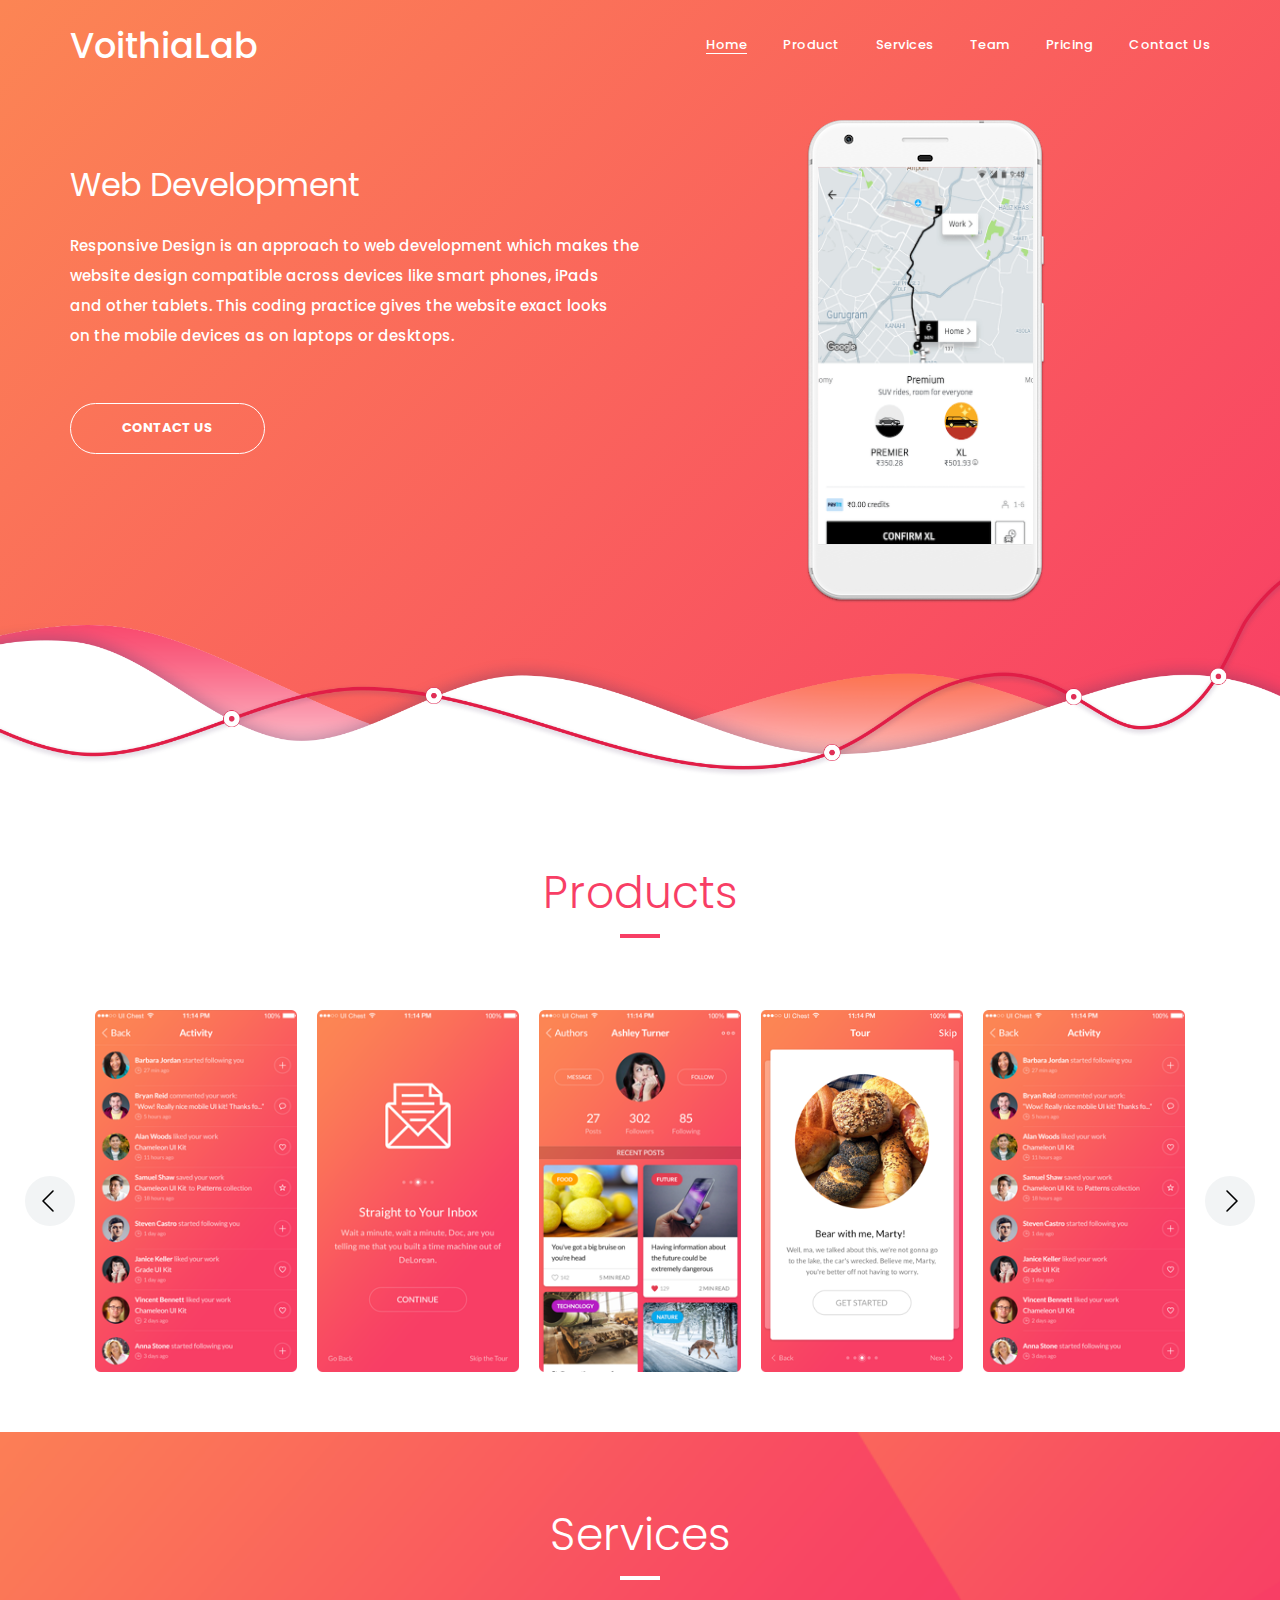
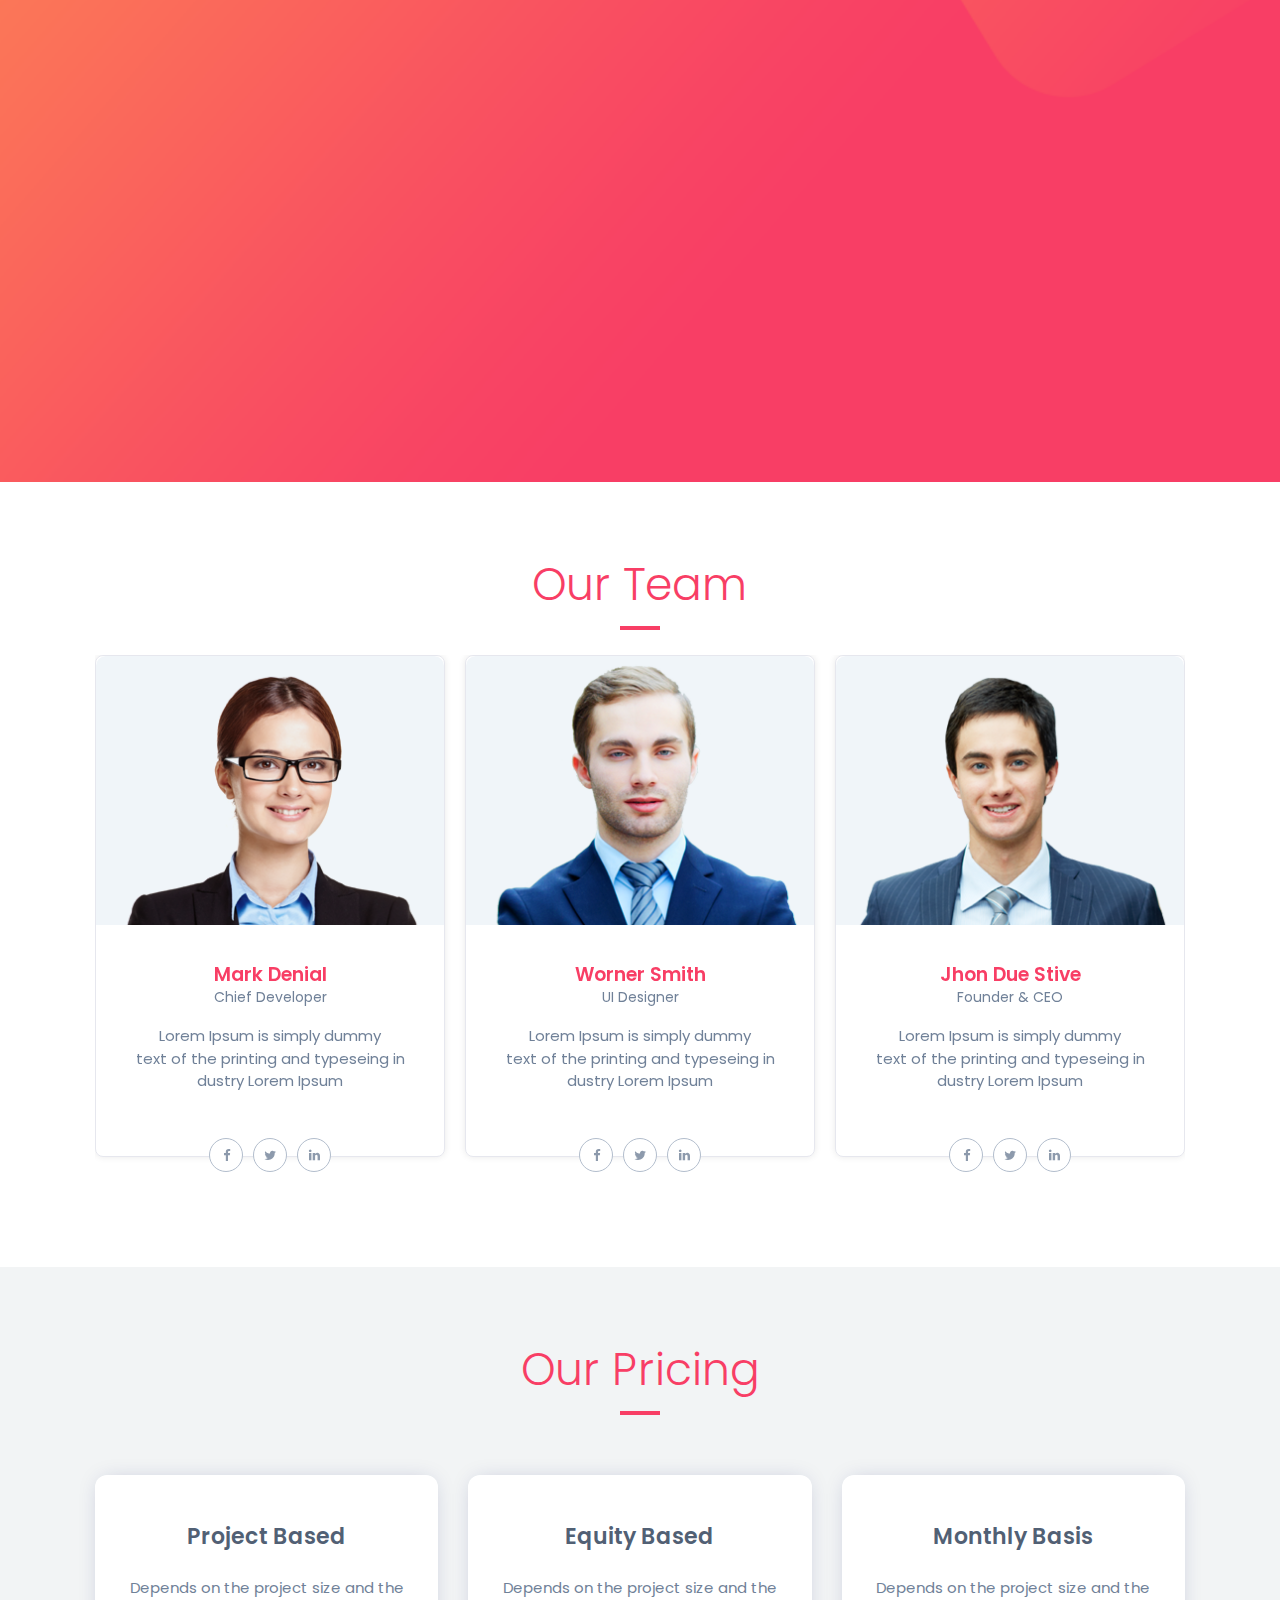
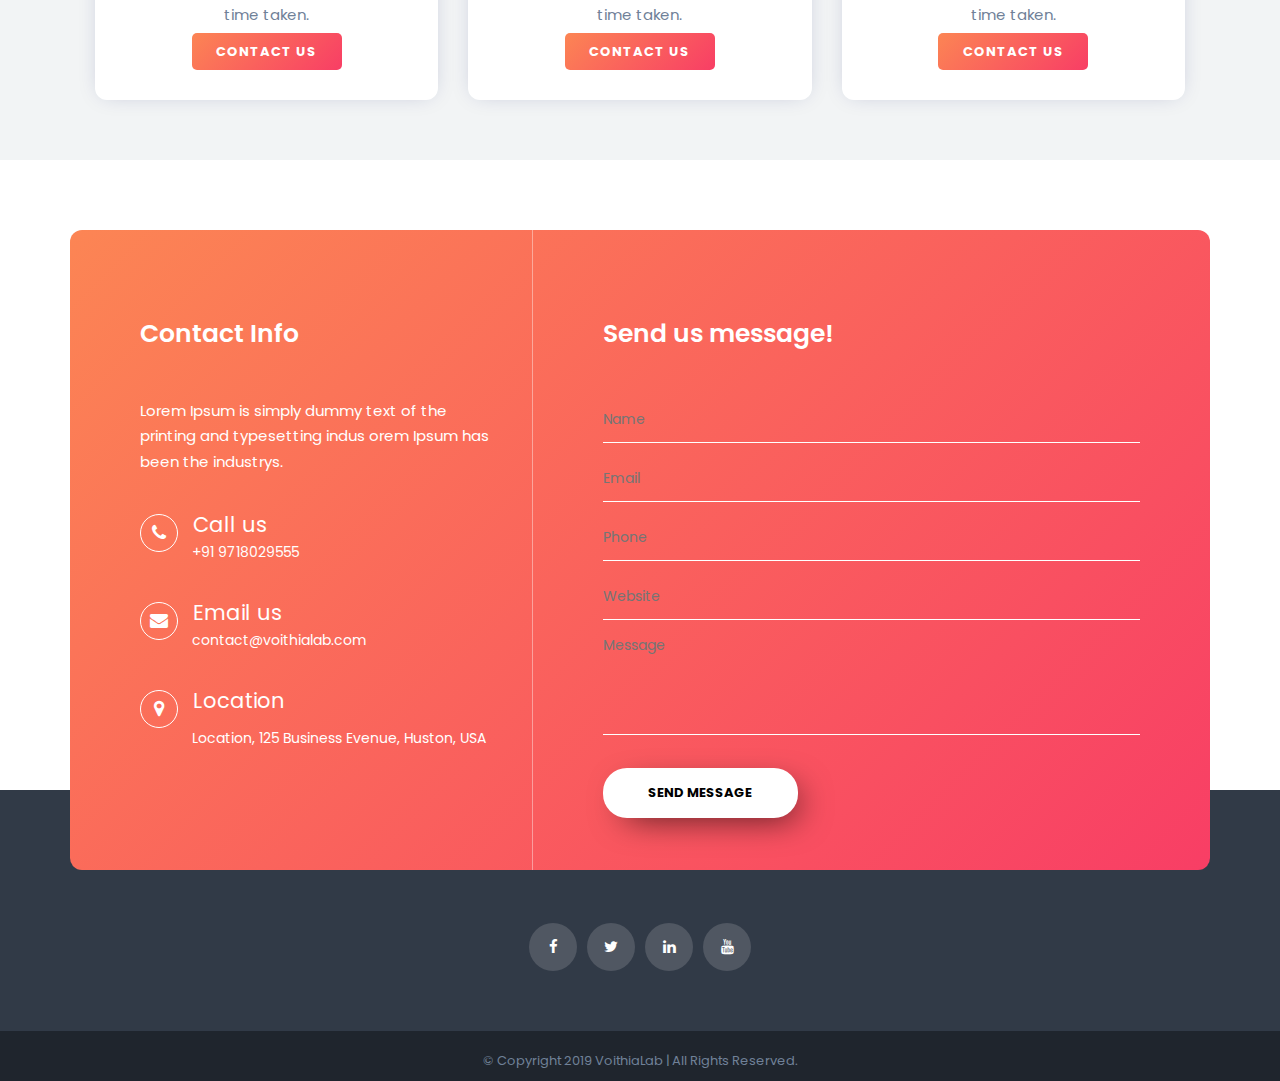
==== index.html @ b0abbf78 "Update index.html" ====
<!DOCTYPE html>
<html lang="en">
   <head>
      <meta charset="utf-8">
      <meta http-equiv="X-UA-Compatible" content="IE=edge">
      <meta name="viewport" content="width=device-width, initial-scale=1">
      <meta name="msapplication-tap-highlight" content="no"/>
      <meta name="description" content="App Landing Page">
      <meta name="author" content="">
      <title>Voithialab</title>
      <link href="css/bootstrap.min.css" rel="stylesheet">
      <link rel="stylesheet" href="css/font-awesome.min.css">
      <link rel="stylesheet" href="css/swiper.min.css">
      <link rel="stylesheet" href="css/style.css">
      <link rel="stylesheet" href="css/animate.css">
      <link rel="stylesheet" href="css/google-fonts.css">
      <link href="https://fonts.googleapis.com/css?family=Poppins:300,400,500,600,700" rel="stylesheet">
      <!-- HTML5 shim and Respond.js for IE8 support of HTML5 elements and media queries -->
      <!-- WARNING: Respond.js doesn't work if you view the page via file:// -->
      <!--[if lt IE 9]>
      <script src="https://oss.maxcdn.com/html5shiv/3.7.2/html5shiv.min.js"></script>
      <script src="https://oss.maxcdn.com/respond/1.4.2/respond.min.js"></script>
      <![endif]-->
   </head>
   <body>
      <div class="wrapper preloader" id="site-home">
      <section class="site-holder" role="banner">
         <header class="site-header">
            <div class="sticky-header" id="sticky-header">
               <div class="container">
                     <div class="row desk-hide">
                           <div class="col-xs-3 col-sm-3">
                                 <nav class="site-nav" id="site-nav" role="navigation">
                                    <div class="nav-mobile">
                                       <i class="fa fa-bars show"></i>
                                       <i class="fa fa-close hide"></i>
                                    </div>
                                    <ul class="nav-off-canvas">
                                       <li class="active"><a href="#site-home">Home</a></li>
                                       <li><a href="#product">Product</a></lsi>
                                       <li><a href="#services">Services</a></li>
                                       <li><a href="#team">Team</a></li>
                                       <li><a href="#pricing">Pricing</a></li>
                                       <li><a href="#contact">Contact us</a></li>
                                    </ul>
                                 </nav>
                              </div>
                           <div class="col-xs-8 col-sm-9">
                              <div class="site-logo">
                                 <a href="index.html">
                                 <span>VoithiaLab</span>
                                 </a>
                              </div>
                           </div>
                        </div>
                  <div class="row mob-hide">
                     <div class="col-xs-8 col-sm-3">
                        <div class="site-logo">
                           <a href="index.html">
                           <span>VoithiaLab</span>
                           </a>
                        </div>
                     </div>
                     <div class="col-xs-4 col-sm-9">
                        <nav class="site-nav" id="site-nav" role="navigation">
                           <div class="nav-mobile">
                              <i class="fa fa-bars show"></i>
                              <i class="fa fa-close hide"></i>
                           </div>
                           <ul class="nav-off-canvas">
                              <li class="active"><a href="#site-home">Home</a></li>
                              <li><a href="#product">Product</a></lsi>
                              <li><a href="#services">Services</a></li>
                              <li><a href="#team">Team</a></li>
                              <li><a href="#pricing">Pricing</a></li>
                              <li><a href="#contact">Contact us</a></li>
                           </ul>
                        </nav>
                     </div>
                  </div>
               </div>
            </div>
            <div class="static-banner">
               <div class="container">
                  <div class="static-content">
                     <div class="col-xs-12 col-sm-12 col-md-6 col-lg-6">
                        <div class="banner-caption">
                           <h2>Web Development</h2>
                           <p>
                              Responsive Design is an approach to web development which makes the website design compatible across devices like smart phones, iPads
                              and other tablets. This coding practice gives the website exact looks
                              on the mobile devices as on laptops or desktops.
                           </p>
                           <a href="#contact" class="slide-button">Contact Us</a>
                        </div>
                     </div>
                     <div class="col-xs-12 col-sm-12 col-md-6 col-lg-6">
                        <div class="static-banner-image">
                           <div class="slider-wrapper">
                              <div id="myCarousel" class="carousel slide" data-ride="carousel">
                                 <div class="carousel-inner">
                                    <div class="item active">
                                       <img src="images/uber.png" alt="Los Angeles" style="width:100%;">
                                    </div>
                                    <div class="item">
                                       <img src="images/youtube.png" alt="Chicago" style="width:100%;">
                                    </div>
                                    <div class="item">
                                       <img src="images/amazon.png" alt="Chicago" style="width:100%;">
                                    </div>
                                 </div>
                              </div>
                           </div>
                           <div class="static-banner-image" style="display:none">
                              <img src="images/header-slide-1.png">
                           </div>
                        </div>
                     </div>
                  </div>
                  <img src="images/1.png" alt="Clouds" class="cloud cloud1 m-display-none">
                  <img src="images/2.png" alt="Clouds" class="cloud cloud2 m-display-none">
                  <img src="images/3.png" alt="Clouds" class="cloud cloud3 m-display-none">
               </div>
               <div id="header-slider" class="header-slider color-gredient" style="display:none;">
                  <ul class="seq-canvas">
                     <li class="step1 slides">
                        <div class="bg-img" style="background-image: url(images/header-slide-1.png)"></div>
                        <div class="slide-caption">
                           <h1>Smart</h1>
                           <h2>Ready to showcase your app</h2>
                           <p>
                              Lorem Ipsum is simply dummy text of the printing and typesetting
                              indus orem Ipsum has been the industry's standard dummy text
                              ever since the when an own printer took a galley
                           </p>
                           <a href="#" class="slide-button slide-button-active">Download</a>
                           <a href="#" class="slide-button">Learn more</a>
                        </div>
                     </li>
                     <li class="step2 slides">
                        <div class="bg-img" style="background-image: url(images/header-slide-2.png)"></div>
                        <div class="slide-caption">
                           <h1>Smart</h1>
                           <h2>Ready to showcase your app</h2>
                           <p>
                              Lorem Ipsum is simply dummy text of the printing and typesetting
                              indus orem Ipsum has been the industry's standard dummy text
                              ever since the when an own printer took a galley
                           </p>
                           <a href="#" class="slide-button slide-button-active">Download </a>
                           <a href="#" class="slide-button">Learn more</a>
                        </div>
                     </li>
                     <li class="step3 slides">
                        <div class="bg-img" style="background-image: url(images/header-slide-1.png)"></div>
                        <div class="slide-caption">
                           <h1>Smart</h1>
                           <h2>Ready to showcase your app</h2>
                           <p>
                              Lorem Ipsum is simply dummy text of the printing and typesetting
                              indus orem Ipsum has been the industry's standard dummy text
                              ever since the when an own printer took a galley
                           </p>
                           <a href="#" class="slide-button slide-button-active">Download </a>
                           <a href="#" class="slide-button">Learn more</a>
                        </div>
                     </li>
                     <li class="step4 slides">
                        <div class="bg-img" style="background-image: url(images/header-slide-2.png)"></div>
                        <div class="slide-caption">
                           <h1>Smart</h1>
                           <h2>Ready to showcase your app</h2>
                           <p>
                              Lorem Ipsum is simply dummy text of the printing and typesetting indus orem 
                              Ipsum has been the industry's standard dummy text ever since 
                              the when an own printer took a galley
                           </p>
                           <a href="#" class="slide-button slide-button-active">Download now</a>
                           <a href="#" class="slide-button">Learn more</a>
                        </div>
                     </li>
                  </ul>
                  <ul class="seq-pagination">
                     <li>01</li>
                     <li>02</li>
                     <li>03</li>
                     <li>04</li>
                  </ul>
                  <button type="button" class="seq-next"><span class="next-icon"></span></button>
                  <button type="button" class="seq-prev"><span class="prev-icon"></span></button>
               </div>
         </header>
      </section>
      <section class="site-quick-view section-white" id="product">
        <div class="container-fluid wide">
           <div class="row">
              <div class="col-sm-12">
                 <h1>Products</h1>
                 <div class="container">
                    <div class="row">
                       <div class="col-xs-12">
                          <div class="swiper-container" id="quick-view-slider">
                             <ul class="swiper-wrapper">
                                <li class="swiper-slide">
                                   <a href="#" class="box">
                                      <figure>
                                         <img src="images/quick-view-1.png" alt="Image">
                                      </figure>
                                   </a>
                                </li>
                                <li class="swiper-slide">
                                   <a href="#" class="box">
                                      <figure>
                                         <img src="images/quick-view-2.png" alt="Image">
                                      </figure>
                                   </a>
                                </li>
                                <li class="swiper-slide">
                                   <a href="#" class="box">
                                      <figure>
                                         <img src="images/quick-view-3.png" alt="Image">
                                      </figure>
                                   </a>
                                </li>
                                <li class="swiper-slide">
                                   <a href="#" class="box">
                                      <figure>
                                         <img src="images/quick-view-4.png" alt="Image">
                                      </figure>
                                   </a>
                                </li>
                             </ul>
                          </div>
                       </div>
                    </div>
                 </div>
                 <div id="quick-view-prev" class="swiper-button-prev"><span class="prev-icon"></span></div>
                 <div id="quick-view-next" class="swiper-button-next"><span class="next-icon"></span></div>
                 <div id="quick-view-paging" class="swiper-pagination visible-xs"></div>
              </div>
           </div>
        </div>
     </section>
     <section id="services" class="site-download section-blue">
        <div class="container">
           <div class="row">
              <div class="col-xs-12">
                 <h1>Services</h1>
                 <section class="site-download-icons">
                    <div class="container">
                       <div class="row flex-row">
                          <div class="col-md-4 mb-40">
                             <a href="#" class="app-download-icons wow fadeInLeft" data-wow-duration="1s">
                                <div class="services-icon">
                                   <i class="fa fa-android"></i>
                                </div>
                                <h5>Android Apps</h5>
                                <h6>Like Snapchat,Netflix,etc</h6>
                             </a>
                          </div>
                          <div class="col-md-4 mb-40">
                             <a href="#" class="app-download-icons wow fadeInLeft" data-wow-duration="1s">
                                <div class="services-icon">
                                   <i class="fa fa-apple"></i>
                                </div>
                                <h5>iOS App</h5>
                                <h6>Like Snapchat,Netflix,etc</h6>
                             </a>
                          </div>
                          <div class="col-md-4 mb-40">
                             <a href="#" class="app-download-icons wow fadeInLeft" data-wow-duration="1s">
                                <div class="services-icon">
                                   <i class="fa fa-mobile"></i>
                                </div>
                                <h5>ASO</h5>
                                <h6>Like Snapchat,Netflix,etc</h6>
                             </a>
                          </div>
                          <div class="col-md-4 mb-40">
                             <a href="#" class="app-download-icons wow fadeInLeft" data-wow-duration="1s">
                                <div class="services-icon">
                                   <i class="fa fa-laptop"></i>
                                </div>
                                <h5>UI and UX Design</h5>
                                <h6>Like Snapchat,Netflix,etc</h6>
                             </a>
                          </div>
                          <div class="col-md-4 mb-40">
                             <a href="#" class="app-download-icons wow fadeInLeft" data-wow-duration="1s">
                                <div class="services-icon">
                                   <i class="fa fa-users"></i>
                                </div>
                                <h5>Consultant</h5>
                                <h6>Like Snapchat,Netflix,etc</h6>
                             </a>
                          </div>
                       </div>
                    </div>
                 </section>
              </div>
           </div>
        </div>
     </section>
      <!-- TEAM -->
      <section class="site-team section-white" id="team">
        <div class="container-fluid wide">
           <div class="row">
              <div class="col-sm-12">
                 <h1>Our Team</h1>
                 <div class="col-xs-12 col-sm-12 col-md-3 col-lg-3">
                 </div>
                 <div class="col-xs-12 col-sm-12 col-md-6 col-lg-6">
                 </div>
                 <div class="col-xs-12 col-sm-12 col-md-3 col-lg-3">
                 </div>
                 <div class="container">
                    <div class="row">
                       <div class="col-xs-12">
                          <div class="swiper-container" id="team-slider">
                             <ul class="swiper-wrapper">
                                <li class="swiper-slide">
                                   <div class="site-box">
                                      <figure>
                                         <img src="images/team-1.png" alt="User">
                                      </figure>
                                      <h5>Jhon Due Stive</h5>
                                      <h6>Founder & CEO</h6>
                                      <p>Lorem Ipsum is simply dummy 
                                         text of the printing and typeseing in
                                         dustry Lorem Ipsum
                                      </p>
                                      <div class="site-social-icons">
                                         <a href="#"><i class="fa fa-facebook"></i></a>
                                         <a href="#"><i class="fa fa-twitter"></i></a>
                                         <a href="#"><i class="fa fa-linkedin"></i></a>
                                      </div>
                                   </div>
                                </li>
                                <li class="swiper-slide">
                                   <div class="site-box">
                                      <figure>
                                         <img src="images/team-2.png" alt="User">
                                      </figure>
                                      <h5>Mark Denial</h5>
                                      <h6>Chief Developer</h6>
                                      <p>Lorem Ipsum is simply dummy 
                                         text of the printing and typeseing in
                                         dustry Lorem Ipsum
                                      </p>
                                      <div class="site-social-icons">
                                         <a href="#"><i class="fa fa-facebook"></i></a>
                                         <a href="#"><i class="fa fa-twitter"></i></a>
                                         <a href="#"><i class="fa fa-linkedin"></i></a>
                                      </div>
                                   </div>
                                </li>
                                <li class="swiper-slide">
                                   <div class="site-box">
                                      <figure>
                                         <img src="images/team-3.png" alt="User">
                                      </figure>
                                      <h5>Worner Smith</h5>
                                      <h6>UI Designer</h6>
                                      <p>Lorem Ipsum is simply dummy 
                                         text of the printing and typeseing in
                                         dustry Lorem Ipsum
                                      </p>
                                      <div class="site-social-icons">
                                         <a href="#"><i class="fa fa-facebook"></i></a>
                                         <a href="#"><i class="fa fa-twitter"></i></a>
                                         <a href="#"><i class="fa fa-linkedin"></i></a>
                                      </div>
                                   </div>
                                </li>
                             </ul>
                          </div>
                       </div>
                    </div>
                 </div>
                 <div id="team-prev" class="swiper-button-prev hidden-lg"><span class="icon-play-flip"></span></div>
                 <div id="team-next" class="swiper-button-next hidden-lg"><span class="icon-play"></span></div>
                 <div id="team-paging" class="swiper-pagination visible-xs"></div>
              </div>
           </div>
        </div>
     </section>
     <section class="latest-blog section-grey" id="pricing">
        <div class="container-fluid wide">
           <div class="row">
              <div class="col-xs-12">
                 <h1>Our Pricing</h1>
                 <div class="col-xs-12 col-sm-12 col-md-3 col-lg-3">
                 </div>
                 <div class="col-xs-12 col-sm-12 col-md-6 col-lg-6">
                 </div>
                 <div class="col-xs-12 col-sm-12 col-md-4 col-lg-4">
                    <div class="blog-post-box">
                       <div class="blog-post-content">
                          <a href="#">
                             <h4 class="text-center">Project Based</h4>
                          </a>
                          <p class="text-center">Depends on the project size and the time taken.</p>
                          <a class="blog-more-button contact-btn" href="#">Contact Us</a>
                       </div>
                    </div>
                 </div>
                 <div class="col-xs-12 col-sm-12 col-md-4 col-lg-4">
                    <div class="blog-post-box">
                       <div class="blog-post-content">
                          <a href="#">
                             <h4 class="text-center">Equity Based</h4>
                          </a>
                          <p class="text-center">Depends on the project size and the time taken.</p>
                          <a class="blog-more-button contact-btn" href="#">Contact Us</a>
                       </div>
                    </div>
                 </div>
                 <div class="col-xs-12 col-sm-12 col-md-4 col-lg-4">
                    <div class="blog-post-box">
                       <div class="blog-post-content">
                          <a href="#">
                             <h4 class="text-center">Monthly Basis</h4>
                          </a>
                          <p class="text-center">Depends on the project size and the time taken.</p>
                          <a class="blog-more-button contact-btn" href="#">Contact Us</a>
                       </div>
                    </div>
                 </div>
              </div>
           </div>
        </div>
     </section>
     <section id="contact" class="site-quick-support section-white">
        <div class="container">
           <div class="contact-box color-gredient">
              <div class="col-xs-12">
                 <div class="box">
                    <div class="col-xs-12 col-sm-12 col-md-5 col-lg-5">
                       <div class="site-info">
                          <h5> Contact Info</h5>
                          <p>Lorem Ipsum is simply dummy text of the 
                             printing and typesetting indus orem Ipsum 
                             has been the industrys.
                          </p>
                          <a href="tel:+911234567890" class="site-box-row">
                             <h6><i class="fa fa-phone"></i> Call us </h6>
                             <p>+91 9718029555</p>
                          </a>
                          <a href="mailto:support@gmail.com" class="site-box-row last">
                             <h6><i class="fa fa-envelope"></i> Email us</h6>
                             <p>contact@voithialab.com</p>
                          </a>
                          <a target="_blank" href="http://maps.google.com/?q=Location,125BusinessEvenue,Huston,USA" class="site-box-row">
                             <h6><i class="fa fa-map-marker"></i> Location</h6>
                             <address>Location, 125 Business Evenue, Huston, USA</address>
                          </a>
                       </div>
                    </div>
                    <!-- CONTACT FORM -->
                    <div class="col-xs-12 col-sm-12 col-md-7 col-lg-7">
                       <div class="site-info form">
                          <h5> Send us message! </h5>
                          <form action="#" method="post" class="site-contact-form" id="myForm">
                             <label>
                             <input class="app-btn value-clear" type="text" name="app_name" placeholder="Name" required="required" >
                             </label>
                             <label>
                             <input class="app-btn value-clear" type="email" name="app_email" placeholder="Email" required="required">
                             </label>
                             <label>
                             <input class="app-btn value-clear" type="tel" name="app_phone" placeholder="Phone" required="required">
                             </label>
                             <label>
                             <input class="app-btn value-clear" type="url" name="app_website" placeholder="Website">
                             </label>
                             <label class="last">
                             <textarea class="app-btn value-clear" name="app_message" placeholder="Message" required></textarea>
                             </label>
                             <label class="move">
                             <button id="form-submit-btn" class="app-btn contactf-btn" type="submit">Send Message <i class="fa fa-spin fa-spinner"></i></button>
                             </label>
                          </form>
                       </div>
                    </div>
                 </div>
              </div>
           </div>
        </div>
     </section>
     <footer class="site-footer section-blue">
        <div class="container">
           <div class="row">
              <div class="col-xs-12">
                 <div class="site-social-icons">
                    <a href="#"><i class="fa fa-facebook"></i></a>
                    <a href="#"><i class="fa fa-twitter"></i></a>
                    <a href="#"><i class="fa fa-linkedin"></i></a>
                    <a href="#"><i class="fa fa-youtube"></i></a>
                 </div>
              </div>
           </div>
        </div>
     </footer>
     <div style="background: #1f252d;">
        <div class="container">
           <div class="row">
              <div class="col-xs-12">
                 <div class="site-copyright">
                    <p style="text-align: center;">© Copyright 2019 VoithiaLab | All Rights Reserved.</p>
                 </div>
              </div>
           </div>
        </div>
     </div>
      </div>
      <script src="js/jquery-1.12.4.min.js"></script>                        
      <script src="js/loadingoverlay.min.js"></script>                       
      <script src="js/swiper.jquery.min.js"></script>                         
      <script src="js/jquery.mCustomScrollbar.concat.min.js"></script>        
      <script src="js/modernizr-custom.min.js"></script>                     
      <script src="js/imagesloaded.pkgd.min.js"></script>                    
      <script src="js/hammer.min.js"></script>                               
      <script src="js/sequence.min.js"></script>                             
      <script src="js/tweetie.min.js"></script>                             
      <script src="js/jquery.countimator.min.js"></script>                   
      <script src="js/bootstrap.min.js"></script>                            
      <script src="js/jquery.sticky.min.js"></script>                        
      <script src="js/jquery.scrollUp.min.js"></script>                      
      <script src="js/style.js"></script>                                    
      <script src="js/wow.min.js"></script>									
      <script src="js/TweenMax.min.js"></script>							
      <script src="js/jquery-parallax.js"></script>					
      <script>
         $( document ).mousemove( function( e ) {
         	$( '.background' ).parallax( -30, e );
         	$( '.cloud1' )	  .parallax( 10	, e );
         	$( '.cloud2' )	  .parallax( 20	, e );
         	$( '.cloud3' )	  .parallax( 30	, e );
         });
      </script>
   </body>
</html>
---- css/style.css ----
html {
  font-size: 16px;
  width: 100%;
}

body {
  font-size: 100%;
  margin: 0;
  padding: 0;
  display: block;
  width: 100%;
  height: 100%;
  clear: both;
  font-family: 'Poppins', sans-serif;
}

* {
  outline: none !important;
}
a {
  text-decoration: none;
  color: #2b8dd9;
  transition: 300ms linear;
  transition-property: color;
  display: inline-block;
}

a:hover, a:active, a:focus, a:visited {
  text-decoration: none;
  color: #f83e65;
}

/* Responsive image */
img {
  max-width: 100%;
  display: inline-block;
}

/* Clearfix */
.clearfix {
  clear: both;
}

/* Make bootstrap container max-width 100% */
.container {
  max-width: 100%;
}

/*--- for remove space / gutter betwin 2 colom of boot strap */
.row.no-gutter {
  margin-left: 0;
  margin-right: 0;
}

.row.no-gutter [class*='col-']:not(:first-child),
.row.no-gutter [class*='col-']:not(:last-child) {
  padding-right: 0;
  padding-left: 0;
}

.bold-color {
	color:#f83e65;
}

/*---  */

/* Template wrapper */
.wrapper {
  margin: 0;
  padding: 0;
  display: block;
  width: 100%;
  clear: both;
  overflow: hidden;
  overflow-y: auto;
}

/* Template white section and blue section */
.section-white, .section-blue   {
  margin: 0;
  padding: 70px 0 60px;
  display: block;
  width: 100%;
  clear: both;
  background: white;
  text-align: center;
  overflow: hidden;
  /* Section h1 heading */
}

.section-grey  {
  margin: 0;
  padding: 70px 0 60px;
  display: block;
  width: 100%;
  clear: both;
  background: #f2f4f5;
  text-align: center;
  overflow: hidden;
  /* Section h1 heading */
}

.section-white h1, .section-blue h1, .section-grey h1, .two-colom-section h1 {
  color: #f83e65;
  font-size: 2.75rem;
  line-height: 4.125rem;
  font-weight: 300;
  margin-top: 0;
  position: relative;
  margin-bottom: 2rem;
}

.main-heading-text {
	float:left;
	width:100%;
	padding:0 0 20px 0;
}

.main-heading-text p{
	float:left;
	width:100%;
	text-align:center;
	font-size:16px;
	color:#708198;
	line-height:1.5;
	white-space:pre-line;
}

.site-testimonial .main-heading-text p{
	float:left;
	width:100%;
	text-align:center;
	font-size:16px;
	color:#708198;
	line-height:1.5;
	white-space:pre-line;
	padding:0 0 30px 0;
}

@media screen and (max-width: 767px) {
  .section-white h1, .section-blue h1, .section-grey h1, .two-colom-section h1 {
    font-size: 2rem;
	line-height:1.2;
  }
}

.section-white h1 strong, .section-blue h1 strong {
  font-weight: 700;
}

.section-white h1:after, .section-blue h1:after, .section-grey h1:after {
  /* H1 heading icon add */
  content: "";
  position: relative;
  background: url("../images/heading-before.png") no-repeat center;
  background-size: 3.375rem 1.125rem;
  display: block;
  width: 40px;
  height: 4px;
  margin-left: auto;
  margin-right: auto;
  clear: both;
  top: 0.5rem;
}

.left-heading h1:after {
  /* H1 heading icon add */
  content: "";
  position: relative;
  background: url("../images/heading-before.png") no-repeat left;
  background-size: 3.375rem 1.125rem;
  display: block;
  width: 40px;
  height: 4px;
  margin-left: 0;
  margin-right: auto;
  clear: both;
  top: 0.5rem;
}

.two-colom-section h1:after {
  /* H1 heading icon add */
  content: "";
  position: relative;
  background: url("../images/heading-before.png") no-repeat left;
  background-size: 3.375rem 1.125rem;
  display: block;
  width: 40px;
  height: 4px;
  margin-left: 0;
  margin-right: auto;
  clear: both;
  top: 0.5rem;
}


.section-blue h1:after {
  /* H1 heading icon add */
  content: "";
  position: relative;
  background: url("../images/heading-before-white.png") no-repeat center;
  background-size: 3.375rem 1.125rem;
  display: block;
  width: 40px;
  height: 4px;
  margin-left: auto;
  margin-right: auto;
  clear: both;
  top: 0.5rem;
}

/* Template section blue */
.section-blue {
  color: white;
  background-color: #08223b;
}

.section-blue h1 {
  color: white;
}

.left-heading h1 {
	text-align:left;
	line-height:1.3;
}



.color-gredient {
background: rgba(252,133,84,1);
/* Old Browsers */background: -moz-linear-gradient(-45deg, rgba(252,133,84,1) 0%, rgba(248,62,101,1) 100%);
 /* FF3.6+ */background: -webkit-gradient(left top, right bottom, color-stop(0%, rgba(252,133,84,1)), color-stop(100%, rgba(248,62,101,1)));
/* Chrome, Safari4+ */background: -webkit-linear-gradient(-45deg, rgba(252,133,84,1) 0%, rgba(248,62,101,1) 100%);
 /* Chrome10+,Safari5.1+ */background: -o-linear-gradient(-45deg, rgba(252,133,84,1) 0%, rgba(248,62,101,1) 100%);
 /* Opera 11.10+ */background: -ms-linear-gradient(-45deg, rgba(252,133,84,1) 0%, rgba(248,62,101,1) 100%);
 /* IE 10+ */background: linear-gradient(135deg, rgba(252,133,84,1) 0%, rgba(248,62,101,1) 100%);
/* W3C */filter: progid:DXImageTransform.Microsoft.gradient( startColorstr='#fc8554', endColorstr='#f83e65', GradientType=1 );
/* IE6-9 fallback on horizontal gradient */
}

/*-----------------------------------------------------------------------------------*/
/* Input fields */
/*-----------------------------------------------------------------------------------*/
input {
  border: none;
  box-shadow: none;
}

/* Submit input field */
input[type=submit], button[type=submit] {
  min-width: 12.188rem;
  min-height: 3.125rem;
  border-radius: 1.5rem;
  color: white;
  font-family: inherit;
  font-size: 0.813rem;
  font-weight: 700;
  line-height: 1.813rem;
  text-transform: uppercase;
  transition: 300ms linear;
  transition-property: background, color;
  border:none;
   background: rgba(70,200,255,1);
-webkit-box-shadow: 10px 10px 34px -11px rgba(0,0,0,0.75);
-moz-box-shadow: 10px 10px 34px -11px rgba(0,0,0,0.75);
box-shadow: 10px 10px 34px -11px rgba(0,0,0,0.75);
}

input[type=submit]:hover, button[type=submit]:hover {
  background: white;
  color: #203e5b;
}

/* Fluid container with wide class */
.container-fluid.wide {
  max-width: 1400px;
}

@media screen and (min-width: 768px) {
  .container-fluid.wide {
    padding-left: 5rem;
    padding-right: 5rem;
  }
}

/*-----------------------------------------------------------------------------------*/
/* Carousel slider CSS */
/*-----------------------------------------------------------------------------------*/
.swiper-container {
  /* Main container */
  margin: 0;
  padding: 0;
  display: block;
  width: 100%;
  clear: both;
  list-style: none;
  box-shadow: none;
}

/* wrapper */
.swiper-wrapper {
  margin: 0;
  padding: 0;
  box-shadow: none;
}

/* Single slide */
.swiper-slide {
  margin: 0;
  padding:0;
  display: block;
  list-style: none;
}

.swiper-slide-box {
	padding:50px;
	background:#FFFFFF;
  border-radius:6px;
  border-bottom:#f5f5f9 solid 1px;
  
-webkit-box-shadow: 0px 0px 22px 6px rgba(24,30,110,0.03);
-moz-box-shadow: 0px 0px 22px 6px rgba(24,30,110,0.03);
box-shadow: 0px 0px 22px 6px rgba(24,30,110,0.03);
}

.swiper-slide-back-box  {
	float:left;
	width:90%;
	height:15px;
	margin-left:5%;
	background:#FFFFFF;
  border-radius:0 0 6px 6px;
  
-webkit-box-shadow: 0px 0px 22px 6px rgba(24,30,110,0.03);
-moz-box-shadow: 0px 0px 22px 6px rgba(24,30,110,0.03);
box-shadow: 0px 0px 22px 6px rgba(24,30,110,0.03);
}


/* Pagination */
.swiper-pagination {
  box-shadow: none;
  text-shadow: none;
  width: 100%;
  margin: 0;
  padding: 0;
  display: block;
  clear: both;
  left: 0;
  right: 0;
}

@media screen and (max-width: 991px) {
  .swiper-pagination {
    margin-top: 0.625rem;
  }
}

@media screen and (max-width: 767px) {
  .swiper-pagination {
    margin-top: 1.25rem;
  }
}

/* pagination bullet */
.swiper-pagination-bullet {
  width: 1.0625rem;
  height: 1.0625rem;
  background-color:#f2f4f5;
  opacity: 1;
  transition: 300ms linear;
  transition-property: background-color;
  margin: 0.4375rem;
  border:#f83e65 solid 1px;
}

.swiper-container-horizontal > .swiper-pagination-bullets .swiper-pagination-bullet {
  margin: 0.4375rem;
}

/* Active pagination bulet */
.swiper-pagination-bullet-active {
  background-color: #f83e65;
}

/* Navigatin prev button */
.swiper-button-prev, .swiper-button-next {
  margin: 0;
  padding: 0;
  width: 3.125rem;
  height: 3.125rem;
  line-height: 3.125rem;
  text-align: center;
  background: none;
  border-radius: 6.25rem;
  opacity: 0.3;
  border: 0.125rem solid #515151;
  font-size: 1.25rem;
  transition: 300ms linear;
  transition-property: background, opacity, border-color;
  left: -2.5rem;
}

@media screen and (max-width: 767px) {
  .swiper-button-prev, .swiper-button-next {
    left:0;
    /*top: -3.125rem;*/
	display:none;
  }
}

.swiper-button-prev:hover, .swiper-button-next:hover {
  background: #9c52ea;
  opacity: 1;
  border-color: #9c52ea;
}

.swiper-button-prev span, .swiper-button-next span, .swiper-button-prev i.fa, .swiper-button-next i.fa {
  position: absolute;
  top: 0;
  left: -0.125rem;
  right: 0;
  display: block;
  bottom: 0;
  line-height: 2.9375rem;
  width: 100%;
  height: 100%;
  text-align: center;
}

/* Navigation next button */
.swiper-button-next {
  left: auto;
  right: -2.5rem;
}

@media screen and (max-width: 767px) {
  .swiper-button-next {
    right: 1.25rem;
  }
}

.swiper-button-next span, .swiper-button-next i.fa {
  left: 0.125rem;
}

/* Carousel CSS for white section */
.section-white .swiper-pagination {
  margin-top: 2.5rem;
}

.section-white .swiper-pagination-bullet {
  background-color: #d3d3d3;
}

.section-white .swiper-pagination-bullet-active {
  background: rgba(252,133,84,1);
/* Old Browsers */background: -moz-linear-gradient(-45deg, rgba(252,133,84,1) 0%, rgba(248,62,101,1) 100%);
 /* FF3.6+ */background: -webkit-gradient(left top, right bottom, color-stop(0%, rgba(252,133,84,1)), color-stop(100%, rgba(248,62,101,1)));
/* Chrome, Safari4+ */background: -webkit-linear-gradient(-45deg, rgba(252,133,84,1) 0%, rgba(248,62,101,1) 100%);
 /* Chrome10+,Safari5.1+ */background: -o-linear-gradient(-45deg, rgba(252,133,84,1) 0%, rgba(248,62,101,1) 100%);
 /* Opera 11.10+ */background: -ms-linear-gradient(-45deg, rgba(252,133,84,1) 0%, rgba(248,62,101,1) 100%);
 /* IE 10+ */background: linear-gradient(135deg, rgba(252,133,84,1) 0%, rgba(248,62,101,1) 100%);
/* W3C */filter: progid:DXImageTransform.Microsoft.gradient( startColorstr='#fc8554', endColorstr='#f83e65', GradientType=1 );
/* IE6-9 fallback on horizontal gradient */
}

.section-white .swiper-button-prev, .section-white .swiper-button-next {
  background-color: #f2f4f5;
  border-color: #f2f4f5;
  color: #1f3542;
  opacity: 1;
  transition: 300ms linear;
  transition-property: color, background, border-color;
}

.section-white .swiper-button-prev:hover, .section-white .swiper-button-next:hover {
  color: white;
  border: none;
  background: rgba(252,133,84,1);
/* Old Browsers */background: -moz-linear-gradient(-45deg, rgba(252,133,84,1) 0%, rgba(248,62,101,1) 100%);
 /* FF3.6+ */background: -webkit-gradient(left top, right bottom, color-stop(0%, rgba(252,133,84,1)), color-stop(100%, rgba(248,62,101,1)));
/* Chrome, Safari4+ */background: -webkit-linear-gradient(-45deg, rgba(252,133,84,1) 0%, rgba(248,62,101,1) 100%);
 /* Chrome10+,Safari5.1+ */background: -o-linear-gradient(-45deg, rgba(252,133,84,1) 0%, rgba(248,62,101,1) 100%);
 /* Opera 11.10+ */background: -ms-linear-gradient(-45deg, rgba(252,133,84,1) 0%, rgba(248,62,101,1) 100%);
 /* IE 10+ */background: linear-gradient(135deg, rgba(252,133,84,1) 0%, rgba(248,62,101,1) 100%);
/* W3C */filter: progid:DXImageTransform.Microsoft.gradient( startColorstr='#fc8554', endColorstr='#f83e65', GradientType=1 );
/* IE6-9 fallback on horizontal gradient */
  
}

/*-----------------------------------------------------------------------------------

[Header]

# Navigation and slider holder
# Sticky header
# Logo
# Sub Menu
# Off canvas Mobile menu

-----------------------------------------------------------------------------------*/
/* Navigation and slider holder */
.site-holder {
  margin: 0;
  display: block;
  width: 100%;
  clear: both;
  /*background: #836aeb;*/
}

.site-holder .sticky-header {
  /* Sticky header */
  z-index: 100000 !important;
  /*background: #203e51;*/
  position:absolute;
  top:0;
  left:0;
  right:0;
}

.site-holder .sticky-wrapper {
  /* Sticky wrapper */
  height: 5.625rem !important;
  position:absolute;
  top:0;
  left:0;
  right:0;
}

.site-holder .sticky-wrapper.is-sticky > .sticky-header {
  /* Make the menu sticky */
}

@media screen and (min-width: 992px) {
  .site-holder .sticky-wrapper.is-sticky > .sticky-header {
    /*margin-left: -1.25rem;*/
    margin-right: -1.25rem;
    width: 100% !important;
    transition: 300ms linear;
    transition-property: transform;
    transform: translateY(-20px);
	
	
	background: rgba(252,133,84,1);
/* Old Browsers */background: -moz-linear-gradient(-45deg, rgba(252,133,84,1) 0%, rgba(248,62,101,1) 100%);
 /* FF3.6+ */background: -webkit-gradient(left top, right bottom, color-stop(0%, rgba(252,133,84,1)), color-stop(100%, rgba(248,62,101,1)));
/* Chrome, Safari4+ */background: -webkit-linear-gradient(-45deg, rgba(252,133,84,1) 0%, rgba(248,62,101,1) 100%);
 /* Chrome10+,Safari5.1+ */background: -o-linear-gradient(-45deg, rgba(252,133,84,1) 0%, rgba(248,62,101,1) 100%);
 /* Opera 11.10+ */background: -ms-linear-gradient(-45deg, rgba(252,133,84,1) 0%, rgba(248,62,101,1) 100%);
 /* IE 10+ */background: linear-gradient(135deg, rgba(252,133,84,1) 0%, rgba(248,62,101,1) 100%);
/* W3C */filter: progid:DXImageTransform.Microsoft.gradient( startColorstr='#fc8554', endColorstr='#f83e65', GradientType=1 );
/* IE6-9 fallback on horizontal gradient */

  }
  .site-holder .sticky-wrapper.is-sticky > .sticky-header .site-logo {
    /* Logo */
    transition: 300ms linear;
    transition-property: transform;
    transform: translateY(10px);
  }
  .site-holder .sticky-wrapper.is-sticky > .sticky-header .site-nav {
    /* Navigation */
    transition: 300ms linear;
    transition-property: transform;
    transform: translateY(10px);
  }
  .site-holder .sticky-wrapper.is-sticky > .sticky-header .site-sub-menu {
    /* Sub menu */
    transform: translateY(-10px);
  }
}

@media screen and (max-width: 991px) {
  .site-holder .sticky-wrapper.is-sticky > .sticky-header {
    margin-left:0;
    margin-right: -1.25rem;
    width: 100% !important;
	
	background: rgba(252,133,84,1);
/* Old Browsers */background: -moz-linear-gradient(-45deg, rgba(252,133,84,1) 0%, rgba(248,62,101,1) 100%);
 /* FF3.6+ */background: -webkit-gradient(left top, right bottom, color-stop(0%, rgba(252,133,84,1)), color-stop(100%, rgba(248,62,101,1)));
/* Chrome, Safari4+ */background: -webkit-linear-gradient(-45deg, rgba(252,133,84,1) 0%, rgba(248,62,101,1) 100%);
 /* Chrome10+,Safari5.1+ */background: -o-linear-gradient(-45deg, rgba(252,133,84,1) 0%, rgba(248,62,101,1) 100%);
 /* Opera 11.10+ */background: -ms-linear-gradient(-45deg, rgba(252,133,84,1) 0%, rgba(248,62,101,1) 100%);
 /* IE 10+ */background: linear-gradient(135deg, rgba(252,133,84,1) 0%, rgba(248,62,101,1) 100%);
/* W3C */filter: progid:DXImageTransform.Microsoft.gradient( startColorstr='#fc8554', endColorstr='#f83e65', GradientType=1 );
/* IE6-9 fallback on horizontal gradient */
  }
  
  
  .site-holder .sticky-wrapper.is-sticky > .sticky-header .site-logo, .site-holder .sticky-wrapper.is-sticky > .sticky-header .site-nav {
    transition: 300ms linear;
    transition-property: height;
    height: 4.375rem;
  }
}

/* Header */
.site-header {
  width: 100%;
  clear: both;
  /*background-color: #1f3542;*/
}

/* Logo */
.site-logo {
  display: table;
  height: 5.625rem;
  color: white;
  font-size: 2.1875rem;
  font-weight: 500;
  line-height: 1.6875rem;
}

.site-logo a {
  color: white;
  display: table-cell;
  vertical-align: middle;
}

.site-logo img {
  vertical-align: baseline;
}

/* Navigation */
.site-nav {
  float: right;
  position: relative;
  z-index: 1000;
}

@media screen and (max-width: 991px) {
  .site-nav {
    height: 5.625rem;
  }
}

.site-nav ul.nav-off-canvas {
  /* Off canvas mobile menu */
  margin: 0;
  padding: 0;
  display: block;
  background: #122748;
}

@media screen and (min-width: 992px) {
  .site-nav ul.nav-off-canvas {
    height: auto !important;
  }
}

@media screen and (max-width: 991px) {
  .site-nav ul.nav-off-canvas {
    position: fixed;
    top: 0;
    left: -1000px;
    bottom: auto;
    height: 130%;
    width: 100%;
    max-width: 15.625rem;
    padding-top: 1.25rem;
    padding-bottom: 1.25rem;
    overflow: hidden;
    overflow-y: auto;
    box-shadow: 0 0 2.6875rem rgba(2, 3, 3, 0.84);
    transition: 300ms linear;
    transition-property: opacity, visibility;
    cursor: pointer;
  }
  .site-nav ul.nav-off-canvas > li:last-child {
    margin-bottom: 100%;
  }
}

@media screen and (max-width: 400px) {
  .site-nav ul.nav-off-canvas {
    max-width: 12.5rem;
  }
}

.site-nav ul.nav-off-canvas > li {
  margin: 0;
  padding: 0;
  float: left;
  display: table;
  height: 5.625rem;
  position: relative;
}

@media screen and (max-width: 991px) {
  .site-nav ul.nav-off-canvas > li {
    width: 100%;
    height: auto;
    display: block;
    clear: both;
	line-height:2;
  }
}

@media screen and (min-width: 992px) {
  .site-nav ul.nav-off-canvas > li:hover .site-sub-menu {
    opacity: 1;
    visibility: visible;
  }
}

.site-nav ul.nav-off-canvas > li.active, .site-nav ul.nav-off-canvas > li:hover {
  /* Active and hover */
}

.site-nav ul.nav-off-canvas > li.active > a, .site-nav ul.nav-off-canvas > li:hover > a {
  color: #FFFFFF;
}

.site-nav ul.nav-off-canvas > li.active > a:after, .site-nav ul.nav-off-canvas > li:hover > a:after {
  width: 100%;
}

.site-nav ul.nav-off-canvas > li:last-child > a {
  padding-right: 0;
}

.site-nav ul.nav-off-canvas > li > a {
  font-size:13px;
  font-weight:500;
  line-height:2;
  text-transform: capitalize;
  color: white;
  display: table-cell;
  vertical-align: middle;
  padding: 0 18px;
  letter-spacing: 0.03125rem;
  position: relative;
}

@media screen and (max-width: 1199px) {
  .site-nav ul.nav-off-canvas > li > a {
    padding-left: .9rem;
    padding-right: .9rem;
  }
}

@media screen and (max-width: 991px) {
  .site-nav ul.nav-off-canvas > li > a {
    display: inline-block;
    width: auto;
    padding: 0.125rem 1.875rem;
  }
}

.site-nav ul.nav-off-canvas > li > a:after {
  content: "";
  position: relative;
  display: block;
  top: -0.3125rem;
  height: 1px;
  width: 0;
  margin: 0 auto;
  background: #FFFFFF;
  transition: 300ms linear;
  transition-property: width;
}

.site-nav ul.nav-off-canvas .offCanvasClose {
  /* Off canvas close button */
  display: none;
}

@media screen and (max-width: 991px) {
  .site-nav ul.nav-off-canvas .offCanvasClose {
    display: block;
    position: fixed;
    bottom: 0;
    left: auto;
    color: red;
    height: 3.125rem;
    width: 3.125rem;
    overflow: hidden;
    text-align: center;
    line-height: 3.125rem;
    cursor: pointer;
    font-size: 1.25rem;
    transition: 300ms linear;
    transition-property: background, color;
  }
  .site-nav ul.nav-off-canvas .offCanvasClose:before {
    content: "";
    display: block;
    position: absolute;
    top: 0;
    left: 0;
    right: 0;
    bottom: 0;
    width: 0;
    height: 0;
    border-bottom: 100px solid #0A2B4A;
    border-right: 100px solid transparent;
    transition: 300ms linear;
    transition-property: border-bottom-color;
  }
  .site-nav ul.nav-off-canvas .offCanvasClose:hover {
    color: white;
    background: none;
  }
  .site-nav ul.nav-off-canvas .offCanvasClose:hover:before {
    border-bottom-color: #d4e9ff;
  }
  .site-nav ul.nav-off-canvas .offCanvasClose i.fa {
    display: block;
    line-height: 3.125rem;
    position: relative;
    top: 0.625rem;
    left: -0.625rem;
  }
}

.site-nav .site-sub-menu {
  /* Sub menu */
  position: absolute;
  top: 100%;
  left: 0;
  right: auto;
  margin: 0;
  padding: 0.625rem 1.875rem 1.25rem;
  background: #203e51;
  min-width: 200px;
  white-space: nowrap;
  opacity: 0;
  visibility: hidden;
  transition: 300ms linear;
  transition-property: opacity, visibility;
  transition-delay: 300ms;
  box-shadow: 0 10px 0.8125rem 0 rgba(2, 3, 3, 0.24);
  border-radius: 0 0 0.25rem 0.25rem;
}

@media screen and (min-width: 992px) {
  .site-nav .site-sub-menu {
    display: block !important;
  }
}

@media screen and (max-width: 991px) {
  .site-nav .site-sub-menu {
    white-space: normal;
    position: relative;
    opacity: 1;
    visibility: visible;
    background: #153464;
    padding-top: 1.25rem;
    padding-left: 2.5rem;
    box-shadow: none;
    display: none;
  }
}

.site-nav .site-sub-menu li {
  width: 100%;
  list-style: none;
  margin: 0;
  padding: 0;
}

.site-nav .site-sub-menu li:hover > a {
  color: #d4e9ff;
}

.site-nav .site-sub-menu li:hover > a:after {
  width: 100%;
}

.site-nav .site-sub-menu a {
  width: auto;
  color: white;
  font-size:13px;
  font-weight:500;
  line-height: 2;
  text-transform: capitalize;
  letter-spacing: 0.0625rem;
  position: relative;
  padding: 0.125rem 0;
}

.site-nav .site-sub-menu a:after {
  content: "";
  position: relative;
  display: block;
  top: -0.3125rem;
  height: 1px;
  width: 0;
  margin: 0 auto;
  background: #2b8dd9;
  transition: 300ms linear;
  transition-property: width;
}

/* MOBILE VIEW NAVIGATION BUTTON */
.nav-mobile {
  color: white;
  display: none;
}

.nav-mobile:hover {
  color: #48cafe;
}

@media screen and (max-width: 991px) {
  .nav-mobile {
    display: block;
    position: absolute;
    top: 0;
    right: 0;
    bottom: 0;
    font-size: 1.875rem;
    text-align: center;
    color: #fff;
    border: 1px solid #fff;
    height: 3.125rem;
    width: 3.4375rem;
    line-height: 3.125rem;
    cursor: pointer;
    margin-top: auto;
    margin-bottom: auto;
    transition: 300ms linear;
    transition-property: color;
	border-radius:6px;
  }
  .nav-mobile i.fa {
    line-height: 3rem;
  }
}

/*-----------------------------------------------------------------------------------

[Slider] (Section)

# Slider (Wrapper)
# Caption
# Pagination
# Navigation
# Typography
# Button

-----------------------------------------------------------------------------------*/
/* Header slider wrapper */
.header-slider {
  /* HEADER SLIDER */
  padding: 0;
  display: block;
  width: 100%;
  clear: both;
  min-height: 100px;
  position: relative;
  height: 950px;
  max-width: 100%;
  margin: 0 auto;
  font-family: inherit;
  z-index: 1;
  
}

.header-slider ul.seq-canvas,
.header-slider ul.seq-canvas > * {
  /* Reset */
  margin: 0;
  padding: 0;
  list-style: none;
  display: block;
}

.header-slider .seq-canvas {
  /* Make the canvas the same dimensions as the container and prevent lines from
   wrapping so each step can sit side-by-side */
  position: absolute;
  height: 100%;
  width: 100%;
  overflow: hidden;
  display: block !important;
  max-width: 1400px;
  margin: 0 auto !important;
  left: 0;
  right: 0;
  top: 0;
  bottom: 0;
}

.header-slider .seq-canvas > li {
  position: absolute;
  top: 0;
  left: 0;
  right: 0;
  bottom: 0;
  display: block;
  height: 100%;
  width: 100%;
  clear: both;
  text-align: center;
  z-index: 1;
}

.header-slider .seq-canvas > li .bg-img {
  transform: translateX(-2000px);
  transition: transform 2000ms ease;
  max-width: 100%;
  background: no-repeat 90% bottom;
  background-size: 558px;
  position: absolute;
  top: 0;
  left: 0;
  right: 0;
  bottom: 0;
  display: block;
  width: 100%;
  height: 100%;
}

@media screen and (max-width: 991px) {
	
	.header-slider {
		height:850px;
	}
	
  .header-slider .seq-canvas > li .bg-img {
    background-size: 300px;
    background-position: center bottom;
  }
}

@media screen and (max-width: 400px) {
  .header-slider .seq-canvas > li .bg-img {
    background-size: 80%;
  }
}

.header-slider .seq-canvas > li.seq-in .bg-img {
  transform: translateX(0);
}

.header-slider .seq-canvas > li.seq-out .bg-img {
  transform: translateX(2000px);
}

.header-slider .seq-canvas > li .slide-caption {
  opacity: 0;
  transition: opacity 600ms ease;
}

.header-slider .seq-canvas > li.seq-in .slide-caption {
  opacity: 1;
  transition-delay: 1500ms;
}

.header-slider .seq-canvas > li.seq-out .slide-caption {
  opacity: 0;
}

.header-slider .seq-pagination {
  /* PAGINATION */
  width: 100%;
  padding: 0 0 0 5rem;
  display: block;
  z-index: 100;
  position: absolute;
  left: 0;
  bottom: 20%;
  right: 0;
  top: auto;
  max-width: 1400px;
  margin: 0 auto;
}

@media screen and (max-width: 991px) {
  .header-slider .seq-pagination {
    text-align: center;
    padding-left: 0;
    bottom: 1.875rem;
	display:none;
  }
}

.header-slider .seq-pagination li {
  
  font-weight: 400;
  color: #FFFFFF;
  font-size: 0.8125rem;
  margin: 0;
  padding: 0 0.5rem;
  display: inline-block;
  list-style: none;
  cursor: pointer;
  position: relative;
}

.header-slider .seq-pagination .seq-current {
  color: #80d37f;
  font-size: 1.125rem;
}

.header-slider .seq-pagination .seq-current:after {
  content: "";
  display: block;
  height: 1px;
  width: 80%;
  background: #2b8dd9;
  position: relative;
  margin: 0 auto;
}

.header-slider .seq-prev, .header-slider .seq-next {
  /* NAVIGATION PREV BUTTON */
  position: absolute;
  z-index: 100;
  color: #000000;
  width: 3.125rem;
  height: 3.125rem;
  line-height: 3.125rem;
  background-color: #FFFFFF;
  border: none;
  box-shadow: none;
  border-radius: 12.5rem;
  transition: 300ms linear;
  transition-property: background, color;
  margin: auto 0;
  top: 0;
  left: 1rem;
  bottom: 0;
  display: block;
}

.header-slider .seq-prev:hover, .header-slider .seq-next:hover {
  background: #f83e65;
}

.header-slider .seq-prev:hover i.fa, .header-slider .seq-prev:hover span, .header-slider .seq-next:hover i.fa, .header-slider .seq-next:hover span {
  opacity: 1;
}

.header-slider .seq-prev i.fa, .header-slider .seq-prev span, .header-slider .seq-next i.fa, .header-slider .seq-next span {
  opacity: 0.8;
  font-size: 1.25rem;
  color: #000000;
  line-height: 3.125rem;
  position: absolute;
  top: 0;
  left: 0;
  right: 0;
  bottom: 0;
  display: block;
  text-align: center;
  transition: 300ms linear;
  transition-property: opacity;
}

.header-slider .seq-next {
  /* NAVIGATION NEXT BUTTON */
  color: white;
  left: auto;
  right: 1rem;
}

.header-slider .slide-caption {
  /* CAPTION */
  position: absolute;
  top: 25%;
  left: 6%;
  bottom: 0;
  display: block;
  color: white;
  z-index: 100;
  text-align: left;
  padding-left: 0.3125rem;
}

@media screen and (max-width: 1199px) {
  .header-slider .slide-caption {
    font-size: 0.75rem;
  }
}

@media screen and (max-width: 991px) {
  .header-slider .slide-caption {
    text-align: center;
    top:6.25rem;
    left: 0;
    max-width: 27.5rem;
    margin-left: auto;
    margin-right: auto;
    right: 0;
    padding-left: 1.25rem;
    padding-right: 1.25rem;
  }
}

@media screen and (max-width: 767px) {
  .header-slider .slide-caption {
    max-width: 31.25rem;
  }
}

.header-slider h1 {
  color: white;
  font-family: inherit;
  font-size: 160px;
  font-weight: 600;
  line-height: 1;
  white-space: pre-line;
  margin-bottom:0;
}

@media screen and (max-width: 991px) {
  .header-slider h1 {
    white-space: normal;
	font-size:100px;
	text-align:center;
	margin-top:0;
  }
}

@media screen and (max-width: 767px) {
  .header-slider h1 {
    font-size:100px;
  }
}

@media screen and (max-width: 639px) {
  .header-slider h1 {
    font-size:50px;
  }
}

.header-slider h2 {
  color: white;
  font-family: inherit;
  font-size: 2.125em;
  font-weight: 400;
  line-height: 1;
  margin-bottom: 0.25em;
  white-space: pre-line;
  margin-top:0;
}

@media screen and (max-width: 991px) {
  .header-slider h2 {
    white-space: normal;
    margin-bottom: 1.25rem;
  }
}

@media screen and (max-width: 767px) {
  .header-slider h2 {
    font-size: 1.875em;
  }
}

.header-slider p {
  color: white;
  font-family: inherit;
  font-size: 15px;
  font-weight: normal;
  line-height: 2;
  margin-bottom: 1.875em;
  white-space: pre-line;
}

@media screen and (max-width: 1199px) {
  .header-slider p {
    font-size:14px;
	line-height:1.5;
	font-weight:normal;
  }
}

@media screen and (max-width: 991px) {
  .header-slider p {
    white-space: normal;
  }
}

.header-slider .slide-button {
  min-width: 15em;
  padding: 0 2.5em;
  border: 1px solid white;
  border-radius: 12.5em;
  color: white;
  font-family: inherit;
  font-size: 0.8125em;
  font-weight: 700;
  line-height: 3.75em;
  text-transform: uppercase;
  display: inline-block;
  text-align: center;
  transition: 300ms linear;
  transition-property: color, background;
  margin: 1.875em 1.25em 1.875em 0;
}

.header-slider .slide-button:hover {
  background: #80d380;
  color: #FFFFFF;
  transition:all ease .5s;
  border:none;
  
  background: rgba(70,200,255,1);
/* Old Browsers */background: -moz-linear-gradient(left, rgba(70,200,255,1) 0%, rgba(129,211,126,1) 100%);
 /* FF3.6+ */background: -webkit-gradient(left top, right top, color-stop(0%, rgba(70,200,255,1)), color-stop(100%, rgba(129,211,126,1)));
/* Chrome, Safari4+ */background: -webkit-linear-gradient(left, rgba(70,200,255,1) 0%, rgba(129,211,126,1) 100%);
 /* Chrome10+,Safari5.1+ */background: -o-linear-gradient(left, rgba(70,200,255,1) 0%, rgba(129,211,126,1) 100%);
 /* Opera 11.10+ */background: -ms-linear-gradient(left, rgba(70,200,255,1) 0%, rgba(129,211,126,1) 100%);
 /* IE 10+ */background: linear-gradient(to right, rgba(70,200,255,1) 0%, rgba(129,211,126,1) 100%);
/* W3C */filter: progid:DXImageTransform.Microsoft.gradient( startColorstr='#46c8ff', endColorstr='#81d37e', GradientType=1 );
/* IE6-9 */

-webkit-box-shadow: 10px 10px 34px -11px rgba(0,0,0,0.75);
-moz-box-shadow: 10px 10px 34px -11px rgba(0,0,0,0.75);
box-shadow: 10px 10px 34px -11px rgba(0,0,0,0.75);
}


.slide-button-active {
  background: #80d380;
  color: #FFFFFF;
  transition:all ease .5s;
  border:none !important;
  
  background: rgba(70,200,255,1);
/* Old Browsers */background: -moz-linear-gradient(left, rgba(70,200,255,1) 0%, rgba(129,211,126,1) 100%);
 /* FF3.6+ */background: -webkit-gradient(left top, right top, color-stop(0%, rgba(70,200,255,1)), color-stop(100%, rgba(129,211,126,1)));
/* Chrome, Safari4+ */background: -webkit-linear-gradient(left, rgba(70,200,255,1) 0%, rgba(129,211,126,1) 100%);
 /* Chrome10+,Safari5.1+ */background: -o-linear-gradient(left, rgba(70,200,255,1) 0%, rgba(129,211,126,1) 100%);
 /* Opera 11.10+ */background: -ms-linear-gradient(left, rgba(70,200,255,1) 0%, rgba(129,211,126,1) 100%);
 /* IE 10+ */background: linear-gradient(to right, rgba(70,200,255,1) 0%, rgba(129,211,126,1) 100%);
/* W3C */filter: progid:DXImageTransform.Microsoft.gradient( startColorstr='#46c8ff', endColorstr='#81d37e', GradientType=1 );
/* IE6-9 */

-webkit-box-shadow: 10px 10px 34px -11px rgba(0,0,0,0.75);
-moz-box-shadow: 10px 10px 34px -11px rgba(0,0,0,0.75);
box-shadow: 10px 10px 34px -11px rgba(0,0,0,0.75);
}

@media screen and (max-width: 767px) {
  .header-slider .slide-button {
    margin-bottom: 0;
  }
}


/*-----------------------------------------------------------------------------------

Static Banner 

-----------------------------------------------------------------------------------*/
.static-banner {
	background: rgba(252,133,84,1);
/* Old Browsers */background: -moz-linear-gradient(-45deg, rgba(252,133,84,1) 0%, rgba(248,62,101,1) 100%);
 /* FF3.6+ */background: -webkit-gradient(left top, right bottom, color-stop(0%, rgba(252,133,84,1)), color-stop(100%, rgba(248,62,101,1)));
/* Chrome, Safari4+ */background: -webkit-linear-gradient(-45deg, rgba(252,133,84,1) 0%, rgba(248,62,101,1) 100%);
 /* Chrome10+,Safari5.1+ */background: -o-linear-gradient(-45deg, rgba(252,133,84,1) 0%, rgba(248,62,101,1) 100%);
 /* Opera 11.10+ */background: -ms-linear-gradient(-45deg, rgba(252,133,84,1) 0%, rgba(248,62,101,1) 100%);
 /* IE 10+ */background: linear-gradient(135deg, rgba(252,133,84,1) 0%, rgba(248,62,101,1) 100%);
/* W3C */filter: progid:DXImageTransform.Microsoft.gradient( startColorstr='#fc8554', endColorstr='#f83e65', GradientType=1 );
/* IE6-9 fallback on horizontal gradient */

display: block;
  width: 100%;
  clear: both;
  min-height: 100px;
  position: relative;
  height: 790px;
  max-width: 100%;
  margin: 0 auto;
  font-family: inherit;
  z-index: 1;
}

.static-content {
	position:absolute;
	top:15%;
}

.banner-caption {
	float:left;
	width:100%;
	position:relative;
	left:-15px;
	padding:50px 0 0 0;
}

.banner-caption h1 {
	font-size:160px;
	color:#FFFFFF;
	font-weight:600;
	letter-spacing:-2px;
	line-height:1;
	padding:0;
	margin:0;
}

.banner-caption h2 {
	font-size:32px;
	color:#FFFFFF;
	font-weight:normal;
	line-height:1;
	padding:0;
	margin:0;
}

.banner-caption p {
  color: white;
  font-family: inherit;
  font-size: 15px;
  font-weight: 500;
  line-height: 2;
  margin-bottom: 1.875em;
  white-space: pre-line;
}

.static-banner .slide-button {
  min-width: 15em;
  padding: 0 2.5em;
  border: 1px solid white;
  border-radius: 12.5em;
  color: white;
  font-family: inherit;
  font-size: 0.8125em;
  font-weight: 700;
  line-height: 3.75em;
  text-transform: uppercase;
  display: inline-block;
  text-align: center;
  transition: 300ms linear;
  transition-property: color, background;
  margin: 1.875em 1.25em 1.875em 0;
}

.static-banner .slide-button:hover {
  background: #80d380;
  color: #FFFFFF;
  transition:all ease .5s;
  border:none;
  background: rgba(70,200,255,1);
-webkit-box-shadow: 10px 10px 34px -11px rgba(0,0,0,0.75);
-moz-box-shadow: 10px 10px 34px -11px rgba(0,0,0,0.75);
box-shadow: 10px 10px 34px -11px rgba(0,0,0,0.75);
}

.static-banner-image {
	background:url(../images/left-image1.png) no-repeat 116px 0;
	width:470px;
	height:666px;
}


@media screen and (max-width: 1199px) {
	.static-banner {
		top:15%;
	}
	
 .static-banner-image {
	 left:0;

 }
 
 .banner-caption {
	 padding:90px 0 0 0;
 }
 
 .banner-caption h1 {
	 font-size:120px;
 }
 
 .banner-caption h2{
	 font-size:22px;
 }
 
 .banner-caption p{
	 line-height:1.7;
	 white-space:inherit;
	 font-weight:normal;
	 padding-top:20px;
 }
 
 .static-content {
	top:17%;
}
 
 
 
}

@media screen and (max-width: 991px) {
	
.static-banner {
	top:15%;
}
	
.banner-caption {
	padding:0;
}
	
.banner-caption h1 {
	font-size:100px;
	text-align:center;
}

.banner-caption h2{
	font-size:22px;
	text-align:center;
 }
 
.banner-caption p{
	line-height:1.7;
	white-space:inherit;
	font-weight:normal;
	padding:20px 0 0 0;
	text-align:center;
	margin-bottom:0;
}


 .static-banner-image {
	width:100%;
	text-align:center;
	/* background-size:300px; */
	background-position:center top;
	margin:30px 0 0 0;
 }
 
 .static-banner .banner-caption {
	 text-align:center;
 }
 
 .static-content {
	top:10%;
}
 
 
 
 
}

@media screen and (max-width: 767px) {
	
	.static-banner {
		top:15%;
}
	
	.banner-caption h1 {
	font-size:70px;
	text-align:center;
}

.static-banner .slide-button {
	margin:10px 0;
}

 
 
}

/*-----------------------------------------------------------------------------------

Wave - Graph move on mouse move

-----------------------------------------------------------------------------------*/

.background {
		position: absolute; top: -10%; left: -10%; 
		width: 120%; height:1000px;
		z-index: 1;
	}
	
	.cloud {
		position: absolute; 
		bottom:-55px;
		left:-5%;
		height: auto;
		z-index: 2;
		opacity:10;
		min-width:110%;
		width: 100%;
		/*width: auto; */
	}
	
	.cloud img{
		width: 140% !important;
	}



/*-----------------------------------------------------------------------------------

[Store Icons Section] (Section)

# Store Icons (wrapper)
# .align-center (class)
# Images
# Icons
# Typography (h5, h6)

-----------------------------------------------------------------------------------*/
/* STORE ICONS */
.site-store-icons, .site-download-icons {
  margin: 0;
  padding: 0;
  display: block;
  width: 100%;
  clear: both;
  text-align: center;
  position: relative;
  height: 0;
  z-index: 10;
}

@media screen and (max-width: 991px) {
  .site-store-icons, .site-download-icons {
    height: auto;
    /*background: #E5E8ED;*/
    padding: 1.25rem 0;
  }
}

.site-store-icons .align-center, .site-download-icons .align-center {
  /* Align center class */
  position: absolute;
  bottom: 0;
  left: 0;
  right: 0;
  display: block;
  width: 100%;
  text-align: center;
  font-size: 0;
}

@media screen and (max-width: 991px) {
  .site-store-icons .align-center, .site-download-icons .align-center {
    position: relative;
  }
}

.site-store-icons a, .site-download-icons a {
  background-color: #FFFFFF;
  position: relative;
  padding: 1.625rem 3.125rem 1.5625rem 3.75rem;
  transition: 300ms linear;
  transition-property: background;
  border-right: 0.25rem solid #1f3542;
}

.site-store-icons a:last-child, .site-download-icons a:last-child {
  border-right: none;
}

.site-store-icons a:hover, .site-download-icons a:hover {
	transition:all ease .5s;
	
  background: rgba(70,200,255,1);
/* Old Browsers */background: rgba(70,200,255,1);
 /* FF3.6+ */background: rgba(70,200,255,1);
/* Chrome, Safari4+ */background: rgba(70,200,255,1);
 /* Chrome10+,Safari5.1+ */background: rgba(70,200,255,1);
 /* Opera 11.10+ */background: rgba(70,200,255,1);
 /* IE 10+ */background: rgba(70,200,255,1);
/* IE6-9 */

-webkit-box-shadow: 10px 10px 34px -11px rgba(0,0,0,0.75);
-moz-box-shadow: 10px 10px 34px -11px rgba(0,0,0,0.75);
box-shadow: 10px 10px 34px -11px rgba(0,0,0,0.75);


}

.app-download-icons:hover h5 {
	color:#FFFFFF;
}

.app-download-icons:hover h6 {
	color:#FFFFFF;
}

.app-download-icons:hover i.fa {
	color:#FFFFFF;
}

@media screen and (max-width: 991px) {
  .site-store-icons a, .site-download-icons a {
    border: none;
    margin: 0.625rem;
  }
}

@media screen and (max-width: 767px) {
  .site-store-icons a, .site-download-icons a {
    display: block;
    max-width: 16.875rem;
    margin: 0 auto 0.125rem;
  }
}

.site-store-icons figure, .site-download-icons figure {
  /* Image */
  position: absolute;
  top: 0;
  left: 0;
  bottom: 0;
  height: 100%;
  padding-left: 2.8125rem;
  line-height: 5.625rem;
}

.site-store-icons i.fa, .site-download-icons i.fa, .site-store-icons span, .site-download-icons span, .site-store-icons img, .site-download-icons img {
  /* Icons */
  color: #59687c;
  font-family: FontAwesome, serif;
  font-size: 4rem;
  display: inline-block;
  font-weight: 400;
  line-height: 5.625rem;
  vertical-align: middle;
}

.site-store-icons i.fa.adjust, .site-download-icons i.fa.adjust {
  font-size: 1.875rem;
  position: relative;
  right: 0.625rem;
}

.site-store-icons img, .site-download-icons img {
  position: relative;
  right: 0.9375rem;
}

@media screen and (max-width: 767px) {
  .site-store-icons img, .site-download-icons img {
    right: 0.625rem;
  }
}

.site-store-icons h5, .site-download-icons h5 {
  /* Typography */
  color: #59687c;
  
  font-weight: 400;
  line-height: 2rem;
  font-size:18px;
  margin: 0;
  width: 100%;
  text-align: center;
  display: block;
  padding: 0;
}

.site-store-icons h6, .site-download-icons h6 {
  color: #59687c;
  font-weight: 400;
  line-height: 0.875rem;
  font-size:13px;
  margin: 0;
  width: 100%;
  text-align: center;
  display: block;
  padding: 0;
}

/*-----------------------------------------------------------------------------------

[Amazing Features]

# Amazing feature (wrapper)
# Features (Features holder class)
# move (move class)
# Images
# Icons
# Heading
# Paragraph
# Device

-----------------------------------------------------------------------------------*/
/* Amazing Features wrapper */
.site-amazing-features {
  /*background: url("../images/features-bg.png") no-repeat center 3.4375rem;*/
  background-size: cover;
  padding-bottom: 0;

}

@media screen and (max-width: 767px) {
  .site-amazing-features {
    background: none;
  }
}

.site-amazing-features .features {
  /* Features */
  max-width: 19.75rem;
  display: inline-block;
  margin-bottom: 3.125rem;
  position: relative;
  cursor: pointer;
  z-index: 10;
  padding:30px;
}

.site-amazing-features .features:hover {
  /* Features mouse hover */
  padding:30px;
  transition:all ease .5s;
  border-radius:12px;
  
  -webkit-box-shadow: -1px 10px 33px -5px rgba(24,30,110,0.31);
-moz-box-shadow: -1px 10px 33px -5px rgba(24,30,110,0.31);
box-shadow: -1px 10px 33px -5px rgba(24,30,110,0.31);
}

.site-amazing-features .features:hover h5 {
  color: #f83e65;
}

.site-amazing-features .features:hover figure {
  /*border-color: #2b8dd9;
  box-shadow: 0 0 0.938rem rgba(2, 3, 3, 0.19);*/
}

.site-amazing-features .features:hover figure:before {
  /*background: #2b8dd9;*/
}

.site-amazing-features .features:hover span, .site-amazing-features .features:hover i.fa {
  color: white;
}

.site-amazing-features .features.move {
  /* Move Class */
  /*top: 5.625rem;*/
  
}


@media screen and (max-width: 767px) {
  .site-amazing-features .features.move {
    top: 0;
  }
}

.site-amazing-features .features figure {
  /* Image */
  width: 100%;
  margin-left: auto;
  margin-right: auto;
  margin-bottom: 2.25rem;
  background: white;
  transition: 300ms linear;
  transition-property: border-color, box-shadow;
  position: relative;
  z-index: 1;
  box-shadow: none;
}

.site-amazing-features .features figure:before {
  content: "";
  position: absolute;
  top: 0;
  left: 0;
  right: 0;
  bottom: 0;
  width: 100%;
  display: block;
  height: 100%;
  background: white;
  border-radius: 6.25rem;
  border: 0.5rem solid white;
  z-index: -1;
  transition: 300ms linear;
  transition-property: background;
}

.site-amazing-features span, .site-amazing-features i.fa {
  /* Icons */
  display: inline-block;
  font-size: 3rem;
  line-height: 6.25rem;
  color: #6f6f6f;
  transition: 300ms linear;
  transition-property: color;
}

.site-amazing-features h5 {
  /* Heading */
  color: #59687c;
  font-family: inherit;
  font-size: 1.25rem;
  font-weight: 600;
  line-height: 0.875rem;
  margin: 0 0 1.75rem;
  padding: 0;
  display: block;
  clear: both;
  width: 100%;
  transition: 300ms linear;
  transition-property: color;
}

.site-amazing-features p {
  /* Paragraph */
  color: #708198;
  font-family: inherit;
  font-size: 15px;
  font-weight: normal;
  line-height: 1.625rem;
  margin: 0;
  padding: 0;
  display: block;
  clear: both;
  width: 100%;
}

.site-amazing-features .device {
  /* Device holder */
  margin-top: 1rem;
}



/*-----------------------------------------------------------------------------------

[About App] (Section)

# About App (wrapper)
# Typography (h1, h3, h4, p)
# Device image
# Section (image, icons)
# Carousel Slider
# carousel navigation
# carousel pagination

-----------------------------------------------------------------------------------*/

.about-half-colom-section {
	float:left;
	width:100%;
	margin:0;

}

.site-about-app p  {
  /* Paragraph */
  color: #708198;
  font-family: inherit;
  font-size: 15px;
  font-weight: normal;
  line-height:2;
  margin: 0;
  padding: 0;
  display: block;
  clear: both;
  width: 100%;
  text-align:left;
}

.about-half-colom-section-image {
	width:945px;
	height:auto;
	position:absolute;
	top:0;
	right:-430px;
}


/* Download Buttons */

.site-download-icons.about-icon {
	float:left;
	width:100%;
	margin:50px 0 0 0;
	height:190px;
}

.site-download-icons.about-icon a {
  border: none;
  margin-right: 30px;
  margin-left: 0;
  border-radius: 62.5rem;
  padding: 1.75rem 2.75rem 1.75rem 3.625rem;
  float:left;
  border:#f83e65 solid 2px;
}

.site-download-icons.about-icon figure {
  /* Image */
  position: absolute;
  top: 0;
  left: 0;
  bottom: 0;
  height: 100%;
  padding-left: 1rem;
  line-height: 5.625rem;
}

.site-download-icons.about-icon a:hover {
  border: none;
}

@media screen and (max-width: 1199px) {
  .about-half-colom-section {
	  
  }
  
  .about-half-colom-section-image {
	  right:0;
	  position:inherit;
	  width:100%;
	  margin-top:100px;
  }
  
  .site-about-app.section-grey {
	  padding-bottom:0;
  }
  
  
}

@media screen and (max-width: 991px) {
	.site-download-icons.about-icon {
		height:100px;
	}
}







/* Download section wrapper */
.site-download {
  margin: 0;
  display: block;
  min-height: 650px;
  clear: both;
  background: #2B8DD9 url("../images/download-bg.png") no-repeat center;
  background-size: cover;

}

@media screen and (max-width: 991px) {
  .site-download {
    padding-bottom: 0;
    /*background: #2B8DD9;*/
  }
}
/* Download Icons Wrapper */
.site-download-icons {
  padding: 0;
  float:left;
  width:100%;
}

@media screen and (max-width: 991px) {
  .site-download-icons {
    /*background: #2B8DD9;*/
    padding-bottom: 2.5rem;
  }
}

.site-download-icons .align-center {
  /* Align center (class) */
  bottom: -2.8125rem;
}

@media screen and (max-width: 991px) {
  .site-download-icons .align-center {
    bottom: 0;
  }
}

.site-download-icons a {
  border: none;
  margin-right: 0.625rem;
  margin-left: 0.625rem;
  border-radius: 5px;
}

/* .site-download-icons a:hover {
  background-color: #2177ba;
} */

@media screen and (max-width: 767px) {
  .site-download-icons a {
    display: block;
    width: 100%;
    max-width: 20rem;
    margin-left: auto;
    margin-right: auto;
    margin-bottom: 0.25rem;
  }
}


.site-download-icons i.fa.adjust {
  /* Icons adjust (class) */
  font-size: 1.875rem;
  right: 0.625rem;
}

.site-download-icons img {
  /* Image */
  right: 0.9375rem;
}

/* Quick view wrapper */
.site-quick-view {
  margin: 0;
  clear: both;
  width: 100%;
  
}

.site-quick-view h1 {
  /* Heading */
  margin-bottom: 5rem;
}

.site-quick-view .slide {
  margin: 0;
  padding: 0 0.9375rem;
  display: block;
}

.site-quick-view .swiper-button-prev, .site-quick-view .swiper-button-next {
  /* Carousel pagination */
}

@media screen and (min-width: 768px) {
  .site-quick-view .swiper-button-prev, .site-quick-view .swiper-button-next {
    margin-top: 3.75rem;
  }
}

@media screen and (max-width: 767px) {
  .site-quick-view .swiper-button-prev, .site-quick-view .swiper-button-next {
    margin-top: -3.125rem;
  }
}
/* Team section wrapper */
.site-team {
  margin: 0;
  display: block;
  width: 100%;
  clear: both;
  background-color: #FFFFFF;
  
}

.site-team .main-heading-text p{
	float:left;
	width:100%;
	text-align:center;
	font-size:16px;
	color:#708198;
	line-height:1.5;
	white-space:pre-line;
	padding:0 0 30px 0;
}


@media screen and (max-width: 991px) {
  .site-team {
    padding-top: 6.25rem;
  }
}

.site-team .slide {
  /* Slide (class) */
  margin: 0;
  display: block;
  padding: 1.25rem 0.9375rem 3.125rem;
}

@media screen and (max-width: 767px) {
  .site-team .slide {
    padding-left: 0.625rem;
    padding-right: 0.625rem;
  }
}

.site-team .site-box {
  /* box (class) */
  max-width: 22rem;
  width: 100%;
  margin-left: auto;
  margin-right: auto;
  display: block;
  background-color: white;
  border-radius: 0.25rem;
  box-shadow: 0 0 0.438rem rgba(2, 3, 3, 0.09);
  padding:0;
  overflow: visible;
  transition: 300ms linear;
  transition-property: box-shadow;
  border:#e6e7ee solid 1px;
  border-radius:8px;
}

.site-team .site-box:hover {
   -webkit-box-shadow: -1px 10px 33px -5px rgba(24,30,110,0.31);
-moz-box-shadow: -1px 10px 33px -5px rgba(24,30,110,0.31);
box-shadow: -1px 10px 33px -5px rgba(24,30,110,0.31);
}

.site-team figure {
  /* Image */
  max-width:100%;
  width: 100%;
  display: block;
  clear: both;
  max-height: 16.938rem;
  overflow: hidden;
  border-radius:0;
  margin-left: auto;
  margin-right: auto;
  height: auto;
  margin-bottom: 1.25rem;
  position: relative;
}

.site-team figure img {
  max-width: 100%;
  display: inline-block;
  border-radius:10px 10px 0 0;
}

.site-team h5 {
  /* Typography */
  color: #f83e65;
  font-family: inherit;
  font-size: 19px;
  font-weight: 600;
  display: block;
  float: left;
  width: 100%;
  clear: both;
  margin-bottom: 0.25rem;
  margin-top: 1.25rem;
}

.site-team h6 {
  color: #708198;
  font-family: inherit;
  font-size:14px;
  font-weight: 400;
  margin-bottom: 1.25rem;
  width: 100%;
}

.site-team p {
  color: #708198;
  font-family: inherit;
  font-size:15px;
  font-weight: normal;
  line-height: 1.5;
  width: 100%;
  overflow: hidden;
  margin-bottom: 2.5rem;
  padding:0 25px;
  white-space:pre-line;
}

.site-team .site-social-icons {
  /* Social icons (class) */
  width: 100%;
  clear: both;
  display: block;
  overflow: visible;
  padding:0;
}

.site-team .site-social-icons a  {
  width: 2.125rem;
  height: 2.125rem;
  border-radius: 6.25rem;
  background-color: #FFFFFF;
  position: relative;
  overflow: hidden;
  margin-bottom: -1.4375rem;
  border:#b2bdcc solid 1px;
}

.site-team .site-social-icons a i.fa:hover {
	color:#FFFFFF;
}

.site-team .site-social-icons a i.fa, .site-team .site-social-icons a span {
  position: absolute;
  top: 0;
  left: 0;
  right: 0;
  bottom: 0;
  display: block;
  height: 100%;
  width: 100%;
  color: #8d9aac;
  font-size: 0.813rem;
  font-weight: 400;
  line-height: 2.125rem;
}

.site-team .swiper-container {
  /* Carousel slider */
  padding-bottom: 3.125rem;
}

.site-team .swiper-pagination {
  margin-top: 0.625rem;
}

/* latest-blog section wrapper */
.latest-blog .blog-post-box {
	float:left;
	width:100%;
	border-radius:12px;
	background:#FFFFFF;
	position:relative;
	z-index:1000;
	margin-top:35px;

	
	-webkit-box-shadow: 0px 0px 22px -7px rgba(24,30,110,0.26);
-moz-box-shadow: 0px 0px 22px -7px rgba(24,30,110,0.26);
box-shadow: 0px 0px 22px -7px rgba(24,30,110,0.26);
}

.blog-post-content {
	float:left;
	width:100%;
	padding:30px;
}


.latest-blog figure {
	float:left;
	width:100%;
}

.latest-blog figure img {
	float:left;
	text-align:center;
	width:100%;
	border-radius:10px 10px 0 0;
}

.latest-blog ul {
	float:left;
	text-align:left;
	width:100%;
	padding:0px;
	margin:0;
}

.latest-blog ul li {
	float:left;
	text-align:left;
	padding:0 15px 0 0;
	margin:0;
	list-style:none;
	font-size:13px;
	color:#a0aec0;
}

.latest-blog a {
	display:inherit;
}

.latest-blog a h4 {
	float:left;
	width:100%;
	font-size:22px;
	font-weight:600;
	color:#516074;
	text-align:left;
	padding:20px 0 5px 0;
	margin:0;
}

.latest-blog span {
	float:left;
	width:100%;
	font-size:12px;
	font-weight:600;
	color:#516074;
	text-align:left;
	padding:0 0 5px 0;
	margin:0;
}

.blog-post-box p {
	float:left;
	width:100%;
	font-size:15px;
	font-weight:normal;
	color:#708198;
	text-align:left;
	padding:20px 0 5px 0;
	margin:0;
	line-height:1.8;
}

.latest-blog .blog-more-button {
	float:left;
	width:100%;
	font-size:13px;
	font-weight:700;
	color:#FFFFFF;
	text-transform:uppercase;
	text-align:left;
	letter-spacing:1px;
	padding:40px 0 20px 30px;
	margin:0;
	line-height:1.8;
	border-radius:0 0 12px 12px;
	margin-top:-24px;
	
	background: rgba(252,133,84,1);
/* Old Browsers */background: -moz-linear-gradient(-45deg, rgba(252,133,84,1) 0%, rgba(248,62,101,1) 100%);
 /* FF3.6+ */background: -webkit-gradient(left top, right bottom, color-stop(0%, rgba(252,133,84,1)), color-stop(100%, rgba(248,62,101,1)));
/* Chrome, Safari4+ */background: -webkit-linear-gradient(-45deg, rgba(252,133,84,1) 0%, rgba(248,62,101,1) 100%);
 /* Chrome10+,Safari5.1+ */background: -o-linear-gradient(-45deg, rgba(252,133,84,1) 0%, rgba(248,62,101,1) 100%);
 /* Opera 11.10+ */background: -ms-linear-gradient(-45deg, rgba(252,133,84,1) 0%, rgba(248,62,101,1) 100%);
 /* IE 10+ */background: linear-gradient(135deg, rgba(252,133,84,1) 0%, rgba(248,62,101,1) 100%);
/* W3C */filter: progid:DXImageTransform.Microsoft.gradient( startColorstr='#fc8554', endColorstr='#f83e65', GradientType=1 );
/* IE6-9 fallback on horizontal gradient */
}


@keyframes bounce {
	/* ------------------------ blog hover animation */
	0%, 20%, 60%, 100% {
		-webkit-transform: translateY(0);
		transform: translateY(0);
	}

	40% {
		-webkit-transform: translateY(-20px);
		transform: translateY(-20px);
	}

	80% {
		-webkit-transform: translateY(-10px);
		transform: translateY(-10px);
	}
}

.latest-blog .blog-post-box:hover {
	animation: bounce 1s;
}

/* ------------------------ plan hover animation */



/*-----------------------------------------------------------------------------------

[Quick Support] (Section)

# Quick Support (wrapper)
# Heading (h1)
# .site-info (class)
# .site-box (class)
# Images
# Icons
# Typography
# Contact form

-----------------------------------------------------------------------------------*/
/* Quick support wrapper */
.site-quick-support {
  padding-bottom:0;
  overflow: hidden;
}

.site-quick-support .contact-box {
	float:left;
	width:100%;
	border-radius:12px;
	height:640px;
}

@media screen and (max-width: 1199px) {
  .site-quick-support {
    padding-bottom: 40px;
  }
}

.site-quick-support h1 {
  /* Heading */
  margin-bottom: 4.375rem;
}

.site-quick-support .site-info {
  /* info (class) */
  float:left;
  width: 100%;
  text-align: left;
  font-size: 0;
  border-right:rgba(255,255,255,0.4) solid 1px;
  padding:80px 40px;
}

.site-quick-support .site-info.form {
  /* info (class) */
  border:none;
}

.site-quick-support .site-box {
  /* box (class) */
  clear: both;
  position: relative;
  z-index: 10;
  padding: 1.25rem 0;
  width:100%;
}

.site-quick-support h5 {
	font-size:25px;
	font-weight:600;
	color:#FFFFFF;
}

.site-quick-support .site-info p {
	float:left;
	width:100%;
	font-size:15px;
	font-weight:normal;
	color:#FFFFFF;
	line-height:1.7;
	padding:40px 0 40px 0;
}

.site-quick-support .site-box-row h6{
	float:left;
	font-size:21px;
	color:#FFFFFF;
	font-weight:normal;
	line-height:1;
	padding:0;
	margin:0;
}

.site-quick-support .site-box-row {
	float:left;
	width:100%;
	padding-bottom:50px;
}

.site-quick-support .site-box-row p {
	float:left;
	font-size:14px;
	text-align:left;
	padding:0 0 0 52px;
	margin:0;
	line-height:0;
}



@media screen and (max-width: 1199px) {
  .site-quick-support .site-box {
    padding-left: 3.125rem;
    padding-right: 3.125rem;
  }
}

@media screen and (max-width: 991px) {
  .site-quick-support .site-box {
    padding-left: 1.25rem;
    padding-right: 1.25rem;
  }
  
  .site-quick-support .site-info {
	  border-right:none;
	  padding:30px;
  }
  
   .site-quick-support .contact-box {
	height:auto;
	}
}

@media screen and (max-width: 767px) {
  .site-quick-support .site-box {
    display: block;
    width: 100%;
  }
  
  .site-quick-support .site-info {
	  border-right:none;
	  padding:30px;
  }
}

@media screen and (max-width: 639px) {
  .site-quick-support .site-info {
	  border-right:none;
	  padding:30px;
  }
}

@media screen and (max-width: 479px) {
  .site-quick-support .site-info {
	  border-right:none;
	  padding:30px 0;
  }
}

.site-quick-support .site-box.last:after {
  display: none;
}

.site-quick-support .site-box:after {
  /*content: "";
  position: absolute;
  top: 0;
  right: 0;
  bottom: 0;
  display: block;
  clear: both;
  width: 0.063rem;
  height: 3.563rem;
  opacity: 0.5;
  background-color: #203e51;
  margin-top: auto;
  margin-bottom: auto;*/
}

@media screen and (max-width: 767px) {
  .site-quick-support .site-box:after {
    display: none;
  }
}

.site-quick-support figure {
  /* Image */
  text-align: left;
  float:left;
  width:30px;
}

.site-quick-support i.fa, .site-quick-support span {
  /* Icons */
  float:left;
  width:38px;
  height:38px;
  color: #FFFFFF;
  font-size:18px;
  font-weight: 400;
  line-height:2;
  text-align: center;
  border:#FFFFFF solid 1px;
  border-radius:100%;
  margin-right:15px;
}

.site-quick-support p, .site-quick-support address {
  /* Typography */
  float:left;
  color: #FFFFFF;
  font-family: inherit;
  font-size:14px;
  font-weight: normal;
  padding: 1.125rem 0;
  width: 100%;
  font-style: normal;
  margin:0;
  padding:0 0 0 52px;
  transition: 300ms linear;
  transition-property: color;
  line-height:1.5;
}

.site-quick-support p:hover, .site-quick-support address:hover {
  color: #FFFFFF;
}

.site-contact-form {
  /*  CONTACT FORM */
  padding:40px 0 0 0;
  display: block;
  width: 100%;
  clear: both;
  margin:0;
}

.site-contact-form table {
  width: 100%;
}

@media screen and (max-width: 767px) {
  .site-contact-form {
    max-width:100%;
    margin-left: auto;
    margin-right: auto;
    padding-left:0;
    padding-right:0;
  }
  .site-contact-form table, .site-contact-form tr, .site-contact-form td, .site-contact-form th, .site-contact-form tbody {
    display: block;
    width: 100%;
  }
}

.site-contact-form input, .site-contact-form textarea {
  /* Input fields */
  width: 100%;
  height:45px;
  background-color:inherit;
  padding: 0;
  color: #FFFFFF !important;
  font-family: inherit;
  font-size:14px;
  font-weight:normal;
  line-height:1.5;
  border-bottom:#FFFFFF solid 1px;
  box-sizing: border-box;
  transition: 300ms linear;
  transition-property: border-color;
  display: block;
  margin: 0;
  border-top:none;
  border-left:none;
  border-right:none;
}


.site-contact-form input:focus, .site-contact-form textarea:focus {
  border-color: #80d37f;
}

.site-contact-form textarea {
  height:100px;
  resize: none;
  position: relative;
  top: 0.0625rem;
}

.site-contact-form input[type=submit] i.fa, .site-contact-form button[type=submit] i.fa {
  display: none;
  padding: 0;
  color: white;
  line-height: normal;
  font-size: 1rem;
  transition: 300ms linear;
  transition-property: color;
  margin: 0 0 0 0.625rem;
}

.site-contact-form input[type=submit]:hover i.fa, .site-contact-form button[type=submit]:hover i.fa {
  color: #2b8dd9;
}

@media screen and (max-width: 767px) {
  .site-contact-form input[type=submit], .site-contact-form button[type=submit] {
    width: 100%;
  }
}

.site-contact-form label  {
  margin-bottom: 0.875rem;
  display: block;
  margin-right:0;
  color:#FFFFFF !important;
}

.site-contact-form label.last {
  /* last (class) */
  margin-right: 0;
}

.site-contact-form label.move {
  /* Move (class) */
  margin-top: 1.25rem;
  display: inline-block;
  margin-right: 0;
}

@media screen and (max-width: 767px) {
  .site-contact-form label.move {
    display: block;
    margin-top: 1.875rem;
  }
}

@media screen and (max-width: 767px) {
  .site-contact-form label {
    margin-right: 0;
  }
}


/*-----------------------------------------------------------------------------------

[Footer] (Section)

# Footer Section (wrapper)
# Logo
# Social Icons
# Copyright

-----------------------------------------------------------------------------------*/
/* Footer Section wrapper */
.site-footer {
  margin-top:-80px;;
  padding: 130px 0 50px 0;
  display: block;
  width: 100%;
  clear: both;
  text-align: center;
  background: #313a47 ;
  color: white;
}


.site-footer .site-logo {
  /* LOGO */
  width: 100%;
  clear: both;
  height: auto;
  display: block;
  margin: 1.875rem 0;
}

.site-footer .site-logo a {
  display: inline-block;
}

.site-social-icons {
  /* SOCIAL ICONS */
  width: 100%;
  clear: both;
  padding: 0;
}

.site-social-icons a {
  width: 3rem;
  height: 3rem;
  background:#505762;
  border-radius: 12.5rem;
  overflow: hidden;
  position: relative;
  text-align: center;
  margin: 0.1875rem;
  transition: 300ms linear;
  transition-property: background, color, border-color;
}

.site-social-icons a:hover {
  color: white;
  transition:all ease .5s;
  
  background: rgba(252,133,84,1);
/* Old Browsers */background: -moz-linear-gradient(-45deg, rgba(252,133,84,1) 0%, rgba(248,62,101,1) 100%);
 /* FF3.6+ */background: -webkit-gradient(left top, right bottom, color-stop(0%, rgba(252,133,84,1)), color-stop(100%, rgba(248,62,101,1)));
/* Chrome, Safari4+ */background: -webkit-linear-gradient(-45deg, rgba(252,133,84,1) 0%, rgba(248,62,101,1) 100%);
 /* Chrome10+,Safari5.1+ */background: -o-linear-gradient(-45deg, rgba(252,133,84,1) 0%, rgba(248,62,101,1) 100%);
 /* Opera 11.10+ */background: -ms-linear-gradient(-45deg, rgba(252,133,84,1) 0%, rgba(248,62,101,1) 100%);
 /* IE 10+ */background: linear-gradient(135deg, rgba(252,133,84,1) 0%, rgba(248,62,101,1) 100%);
/* W3C */filter: progid:DXImageTransform.Microsoft.gradient( startColorstr='#fc8554', endColorstr='#f83e65', GradientType=1 );
/* IE6-9 fallback on horizontal gradient */
}

.site-social-icons i.fa, .site-social-icons span {
  color: white;
  font-size: 0.938rem;
  font-weight: 400;
  line-height: 3rem;
  position: absolute;
  top: 0;
  left: 0;
  right: 0;
  bottom: 0;
  display: block;
  height: 100%;
  width: 100%;

}

.site-copyright {
  /* COPYRIGHT */
  color: #708198;
  font-family: inherit;
  font-size:13px;
  font-weight: 400;
  line-height:1.5;
  width: 100%;
  clear: both;
  margin-top: 1.25rem;
}

@media screen and (max-width: 991px) {
  .site-footer {
    background: #1F3542;
	padding:60px 0;
	margin-top:0;
  }
  
  .site-download-icons {
		margin:30px 0;
		padding:0;
	}
	
}
/*-----------------------------------------------------------------------------------

[Scroll Back To Top]

-----------------------------------------------------------------------------------*/
/* Scroll back to top wrapper */
#scrollUp {
  margin: 0;
  padding: 0;
  bottom: 1.875rem;
  right: 1.875rem;
  height: 3.125rem;
  width: 3.125rem;
  line-height: 3.125rem;
  text-align: center;
  background: #142834;
  border-radius: 12.5rem;
  font-size: 1.875rem;
  box-shadow: 0 0 0.9375rem rgba(2, 3, 3, 0.19);
  transition: 300ms linear;
  transition-property: color, background;
  color: white;
}

#scrollUp:hover {
  color: #1f3542;
  background: #D3D3D3;
}

/*-----------------------------------------------------------------------------------

[Preloader]

# Preloader (overlay)
# .preloader (class)

-----------------------------------------------------------------------------------*/
.loadingoverlay {
  /* Overlay */
  background-size: 40px !important;
}

.preloader {
  /* preloader (class) */
  opacity: 0;
  visibility: hidden;
}
.carousel-inner .item img { width: 100%; max-width: 215px; position: relative; top: 48px; height: 425px;}
.slider-wrapper{ display: flex; justify-content: center;}
.services-icon{ display: flex; justify-content: center;}
.flex-row { display: flex; flex-direction: row; flex-wrap: wrap; justify-content: center;}
.mb-40 { margin-bottom: 40px !important;}
@media (max-width: 768px) {
  .m-display-none{
    display: none;
  }
  .static-banner {
    height: 960px;
  }
 }
.contact-btn{
  width: 100% !important;
  max-width: 150px;
  margin: 0 auto !important;
  border-radius: 5px !important;
  text-align: center !important;
  padding: 7px !important;
  float: none !important;
  display: inline-block !important;
}
.pricing-heading {
  text-align: center;
  color: #4b535e;
  margin-top: 0;
  margin-bottom: 0;
  padding: 40px 0 0 0;
  font-family: inherit;
  font-size: 20px;
  font-weight: 700;
  line-height: 1.5;
}
.text-center{
  text-align: center !important;
}
.contactf-btn {
  background: #fff !important;
  color: #000 !important;
  border-radius: 1.5rem !important;
}
.contactf-btn:hover{
  background: rgba(70,200,255,1) !important;
  color: #fff !important;
  border-radius: 1.5rem !important;
}
.next-icon {
  background: url("../images/arrow.png") no-repeat center;
  transform: rotate(180deg);

}
.prev-icon {
  background: url("../images/arrow.png") no-repeat center;

}
@media screen and (max-width: 992px) {
  .mob-hide {
    display: none !important;
  }
}
@media screen and (min-width: 993px) {
  .desk-hide {
    display: none !important;
  }
}
---- css/google-fonts.css ----
/*-----------------------------------------------------------------------------------*/
/* GOOGLE FONT (Poppins) */
/*-----------------------------------------------------------------------------------*/
@font-face {
  font-family: 'Poppins';
  src: url("../fonts/poppins/hinted-Poppins.html");
  src: url("../fonts/poppins/hinted-Poppinsd41d.html?#iefix") format("embedded-opentype"), url("../fonts/poppins/hinted-Poppins-2.html") format("woff2"), url("../fonts/poppins/hinted-Poppins-3.html") format("woff"), url("../fonts/poppins/hinted-Poppins-4.html") format("truetype"), url("../fonts/poppins/hinted-Poppins-5.html#Poppins") format("svg");
  font-weight: bold;
  font-style: normal;
}

@font-face {
  font-family: 'Poppins';
  src: url("../fonts/poppins/hinted-Poppins-Medium.html");
  src: url("../fonts/poppins/hinted-Poppins-Mediumd41d.html?#iefix") format("embedded-opentype"), url("../fonts/poppins/hinted-Poppins-Medium-2.html") format("woff2"), url("../fonts/poppins/hinted-Poppins-Medium-3.html") format("woff"), url("../fonts/poppins/hinted-Poppins-Medium-4.html") format("truetype"), url("../fonts/poppins/hinted-Poppins-Medium-5.html#Poppins-Medium") format("svg");
  font-weight: 500;
  font-style: normal;
}

@font-face {
  font-family: 'Poppins';
  src: url("../fonts/poppins/hinted-Poppins-Regular.html");
  src: url("../fonts/poppins/hinted-Poppins-Regulard41d.html?#iefix") format("embedded-opentype"), url("../fonts/poppins/hinted-Poppins-Regular-2.html") format("woff2"), url("../fonts/poppins/hinted-Poppins-Regular-3.html") format("woff"), url("../fonts/poppins/hinted-Poppins-Regular-4.html") format("truetype"), url("../fonts/poppins/hinted-Poppins-Regular-5.html#Poppins-Regular") format("svg");
  font-weight: normal;
  font-style: normal;
}

@font-face {
  font-family: 'Poppins';
  src: url("../fonts/poppins/hinted-Poppins-SemiBold.html");
  src: url("../fonts/poppins/hinted-Poppins-SemiBoldd41d.html?#iefix") format("embedded-opentype"), url("../fonts/poppins/hinted-Poppins-SemiBold-2.html") format("woff2"), url("../fonts/poppins/hinted-Poppins-SemiBold-3.html") format("woff"), url("../fonts/poppins/hinted-Poppins-SemiBold-4.html") format("truetype"), url("../fonts/poppins/hinted-Poppins-SemiBold-5.html#Poppins-SemiBold") format("svg");
  font-weight: 600;
  font-style: normal;
}

@font-face {
  font-family: 'Poppins';
  src: url("../fonts/poppins/hinted-Poppins-Light.html");
  src: url("../fonts/poppins/hinted-Poppins-Lightd41d.html?#iefix") format("embedded-opentype"), url("../fonts/poppins/hinted-Poppins-Light-2.html") format("woff2"), url("../fonts/poppins/hinted-Poppins-Light-3.html") format("woff"), url("../fonts/poppins/hinted-Poppins-Light-4.html") format("truetype"), url("../fonts/poppins/hinted-Poppins-Light-5.html#Poppins-Light") format("svg");
  font-weight: 300;
  font-style: normal;
}
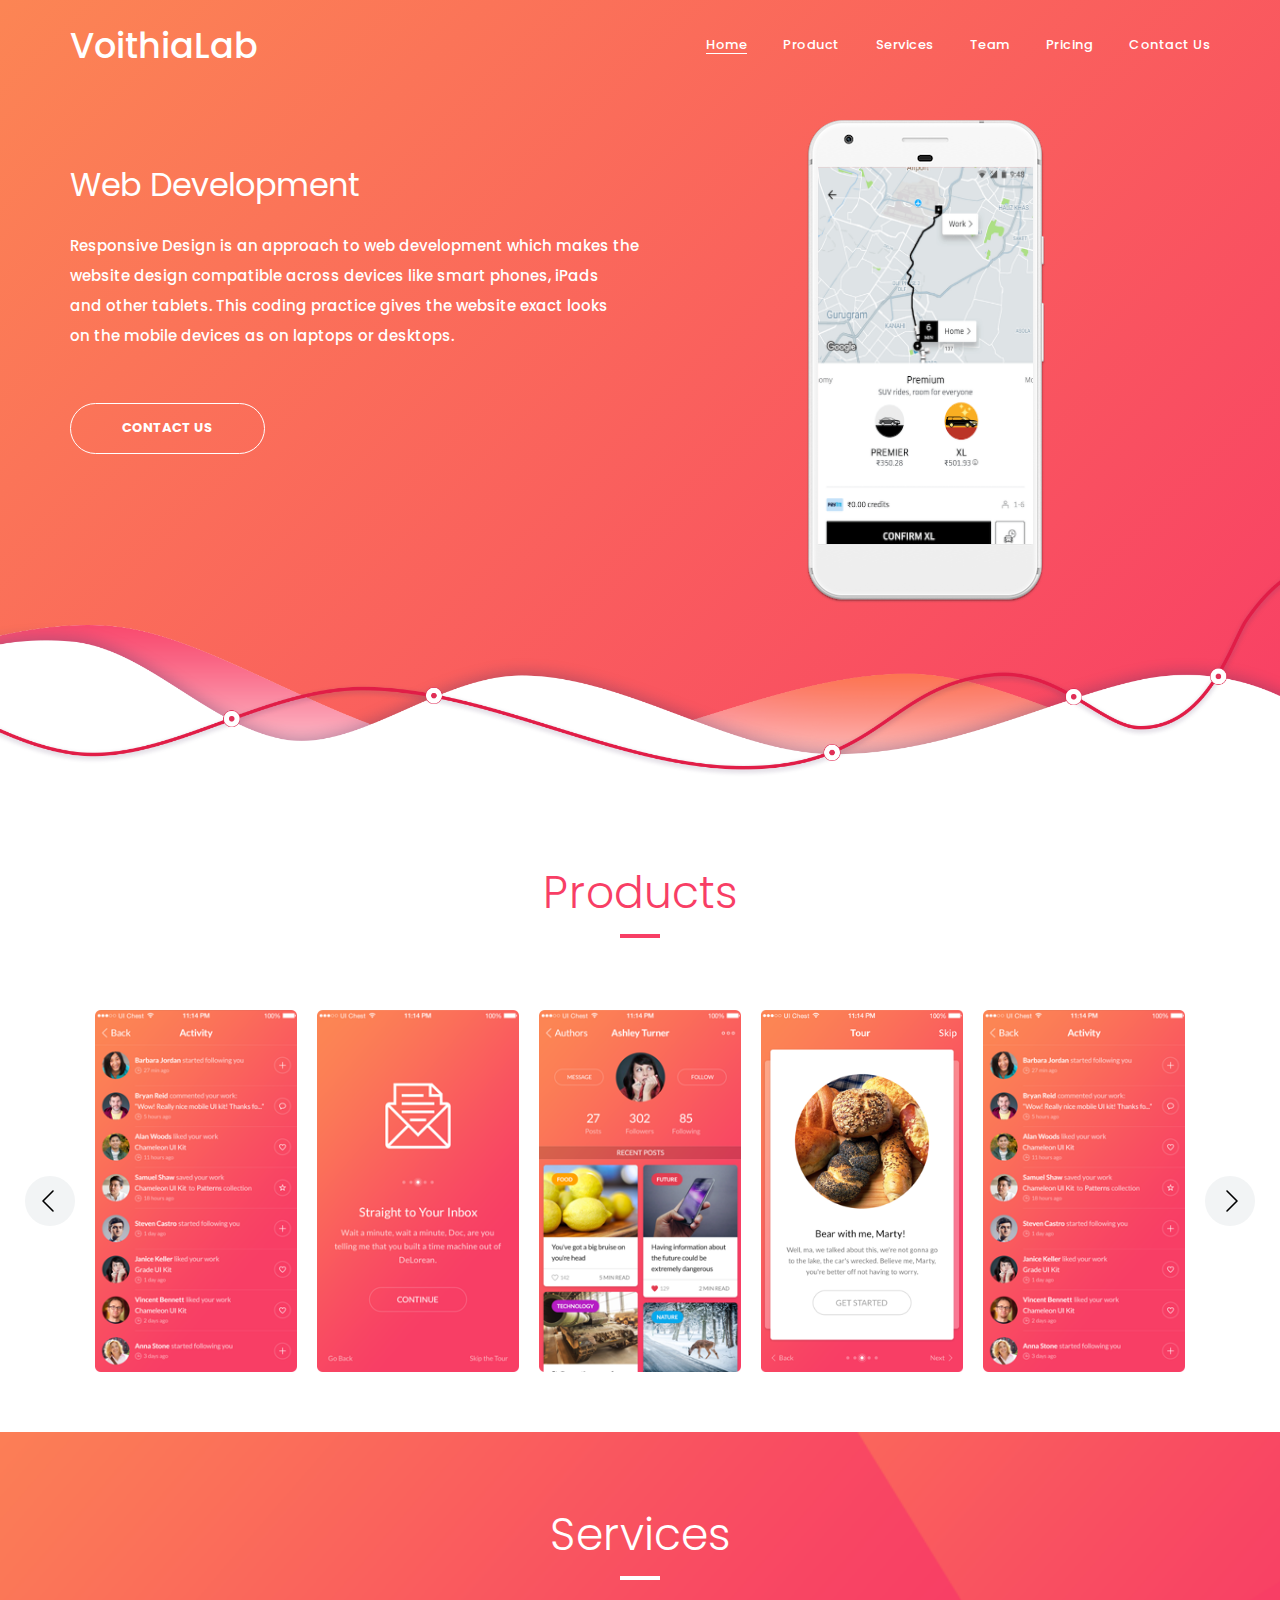
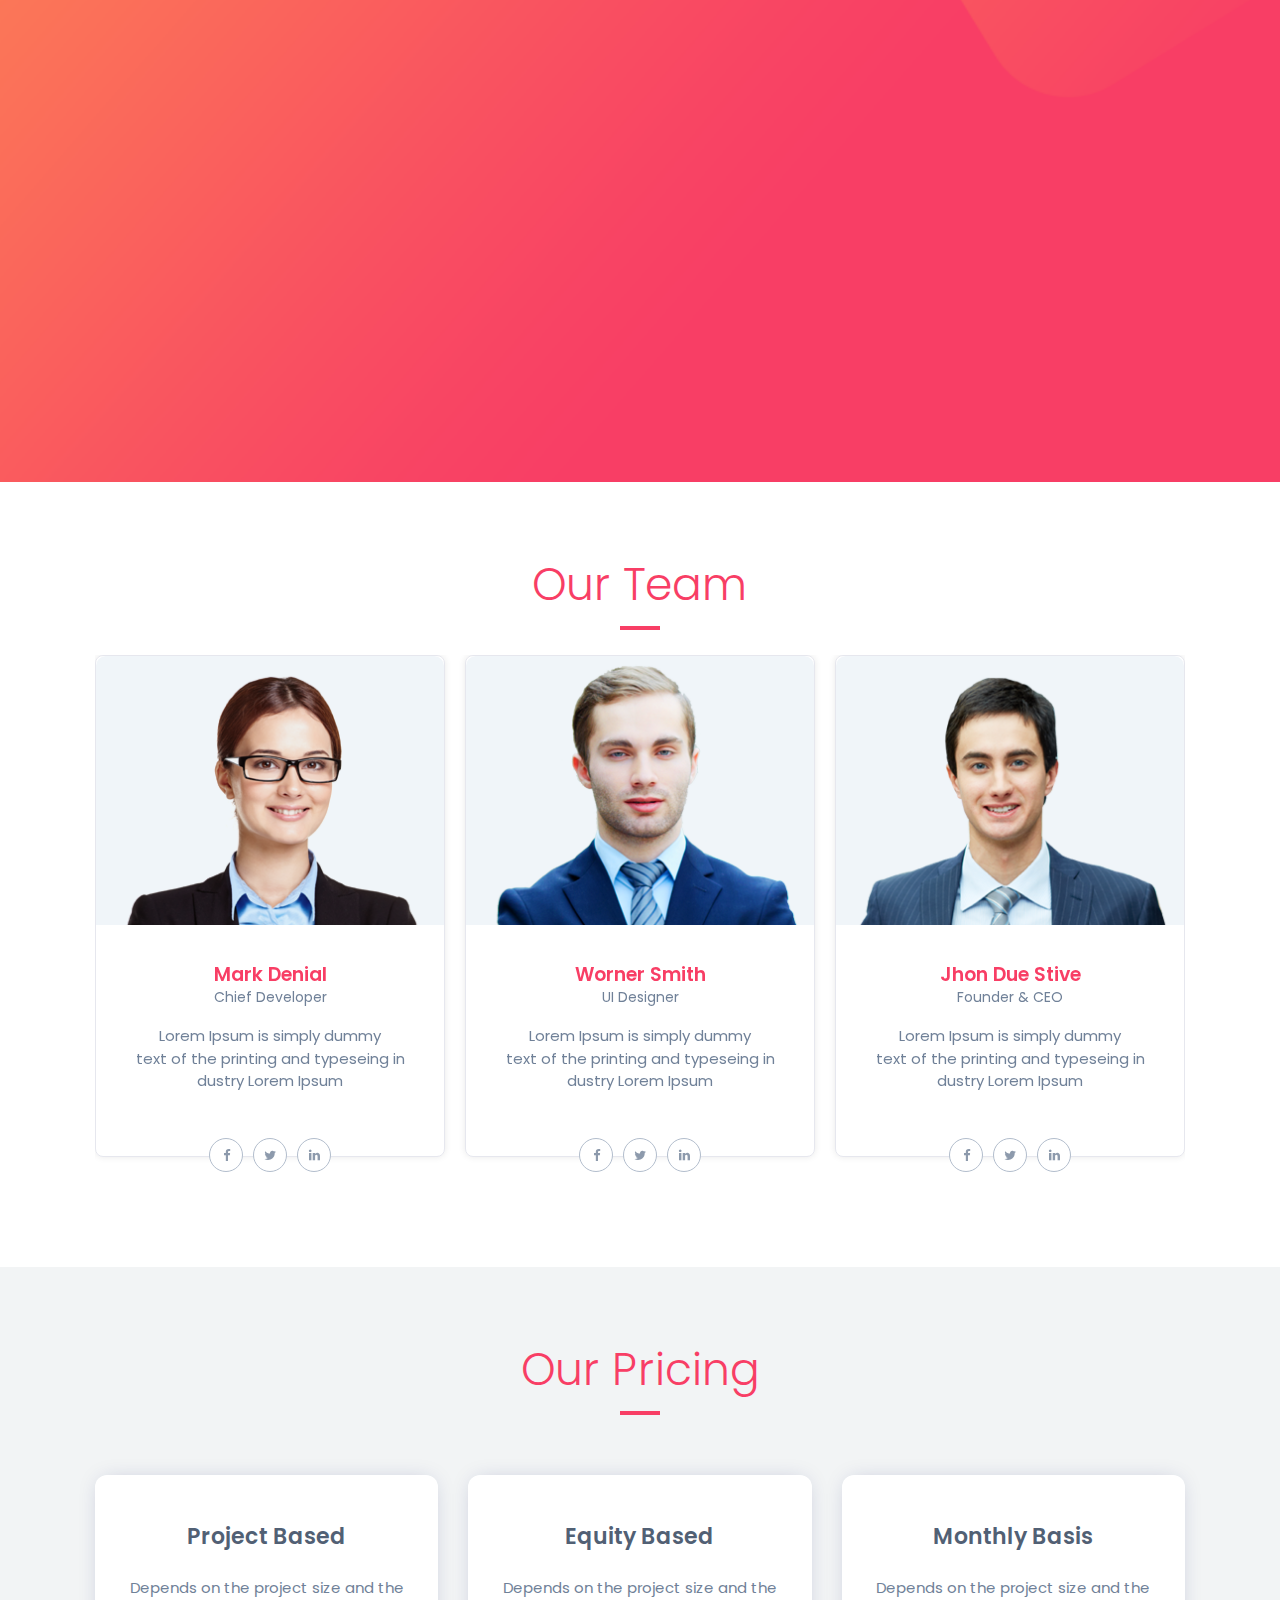
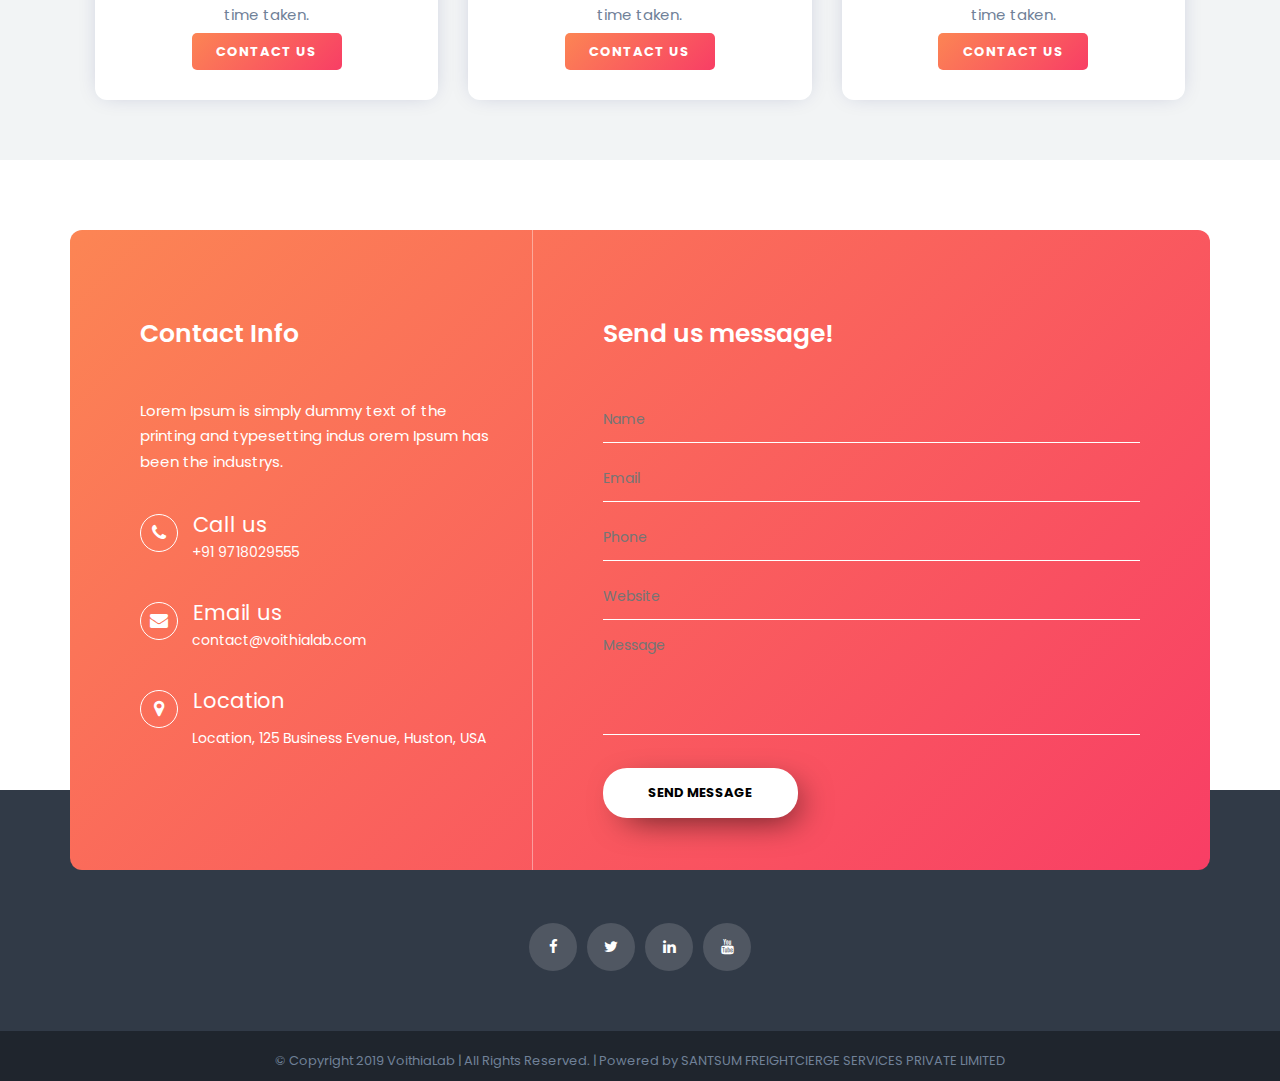
==== commit 50bbfc65: "[Vinay] Footer added" ====
--- a/index.html
+++ b/index.html
@@ -7,7 +7,7 @@
       <meta name="msapplication-tap-highlight" content="no"/>
       <meta name="description" content="App Landing Page">
       <meta name="author" content="">
-      <title>Voithialab</title>
+      <title>Voithialab, Powered by SANTSUM FREIGHTCIERGE SERVICES PRIVATE LIMITED</title>
       <link href="css/bootstrap.min.css" rel="stylesheet">
       <link rel="stylesheet" href="css/font-awesome.min.css">
       <link rel="stylesheet" href="css/swiper.min.css">
@@ -367,7 +367,7 @@
                                       </p>
                                       <div class="site-social-icons">
                                          <a href="#"><i class="fa fa-facebook"></i></a>
-                                         <a href="#"><i class="fa fa-twitter"></i></a>
+                                         <a href="https://twitter.com/voithialab"><i class="fa fa-twitter"></i></a>
                                          <a href="#"><i class="fa fa-linkedin"></i></a>
                                       </div>
                                    </div>
@@ -506,7 +506,7 @@
            <div class="row">
               <div class="col-xs-12">
                  <div class="site-copyright">
-                    <p style="text-align: center;">© Copyright 2019 VoithiaLab | All Rights Reserved.</p>
+                    <p style="text-align: center;">© Copyright 2019 VoithiaLab | All Rights Reserved. | Powered by SANTSUM FREIGHTCIERGE SERVICES PRIVATE LIMITED</p>
                  </div>
               </div>
            </div>
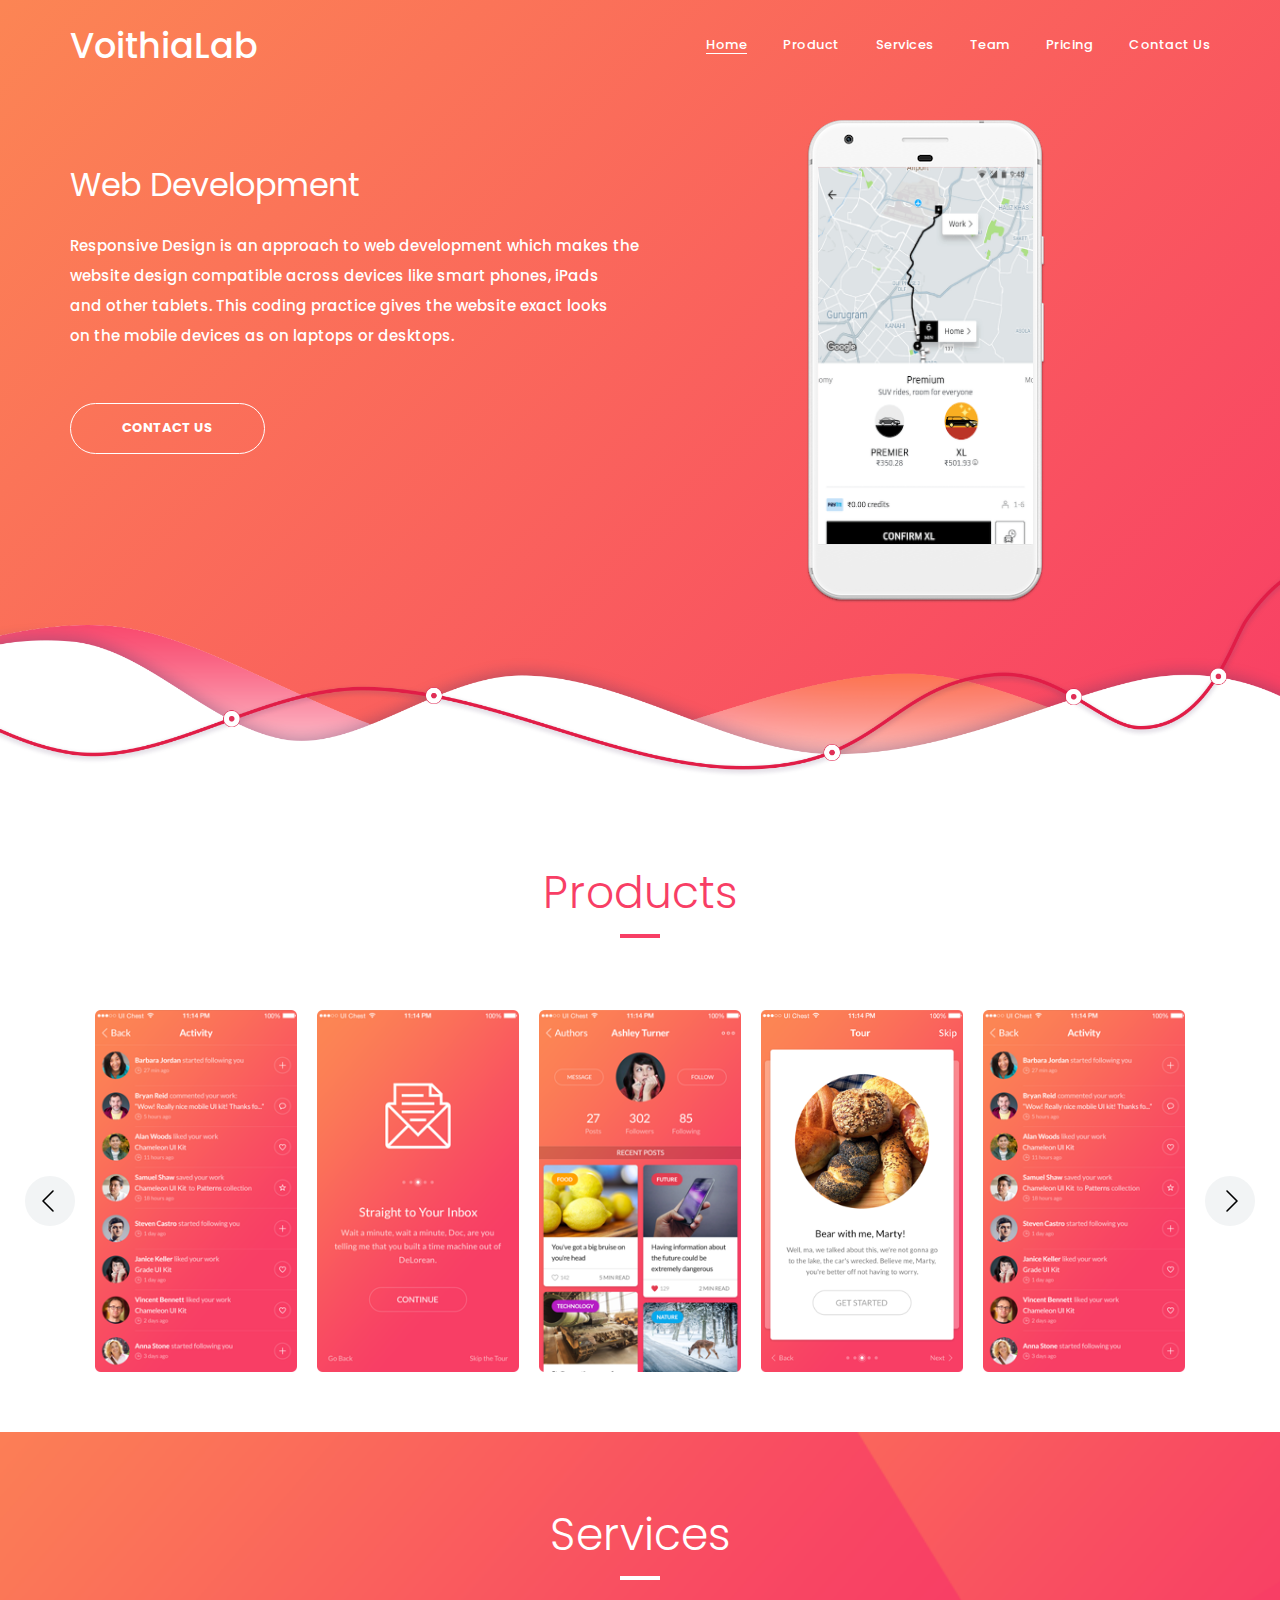
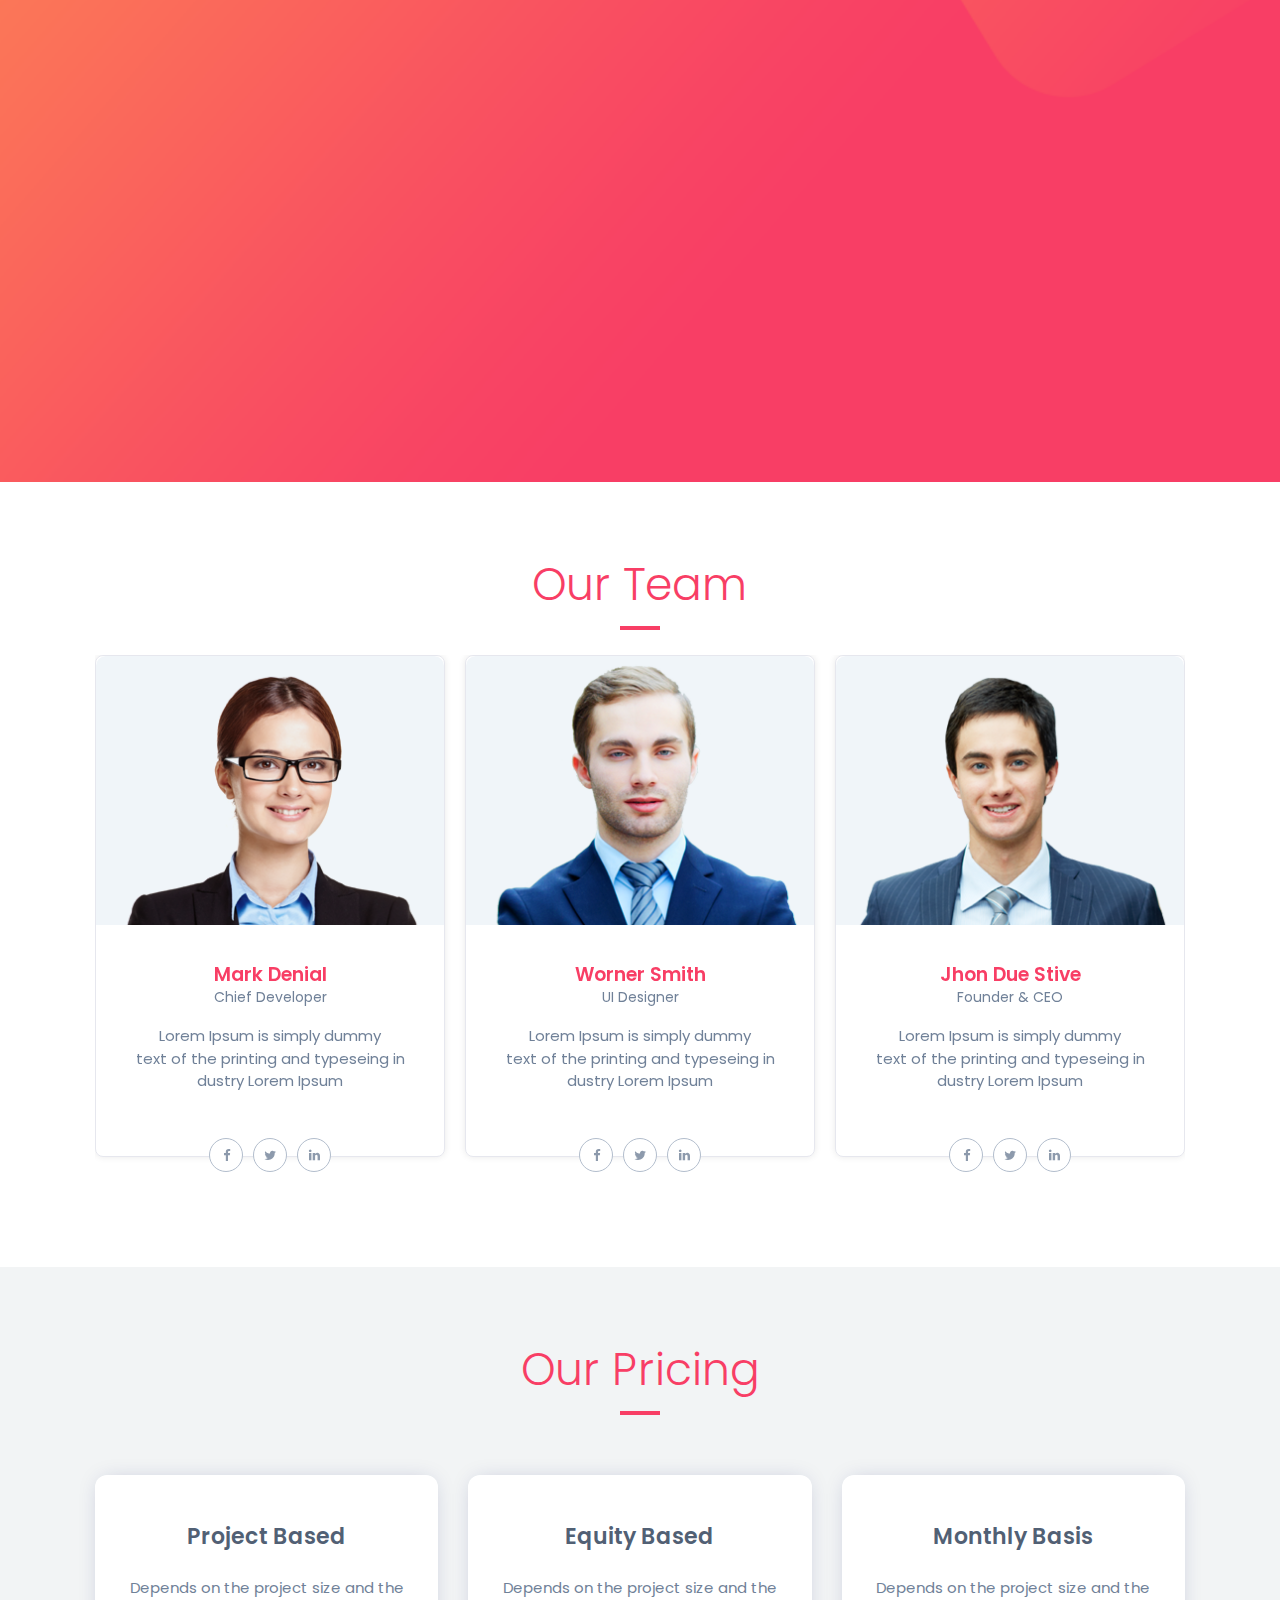
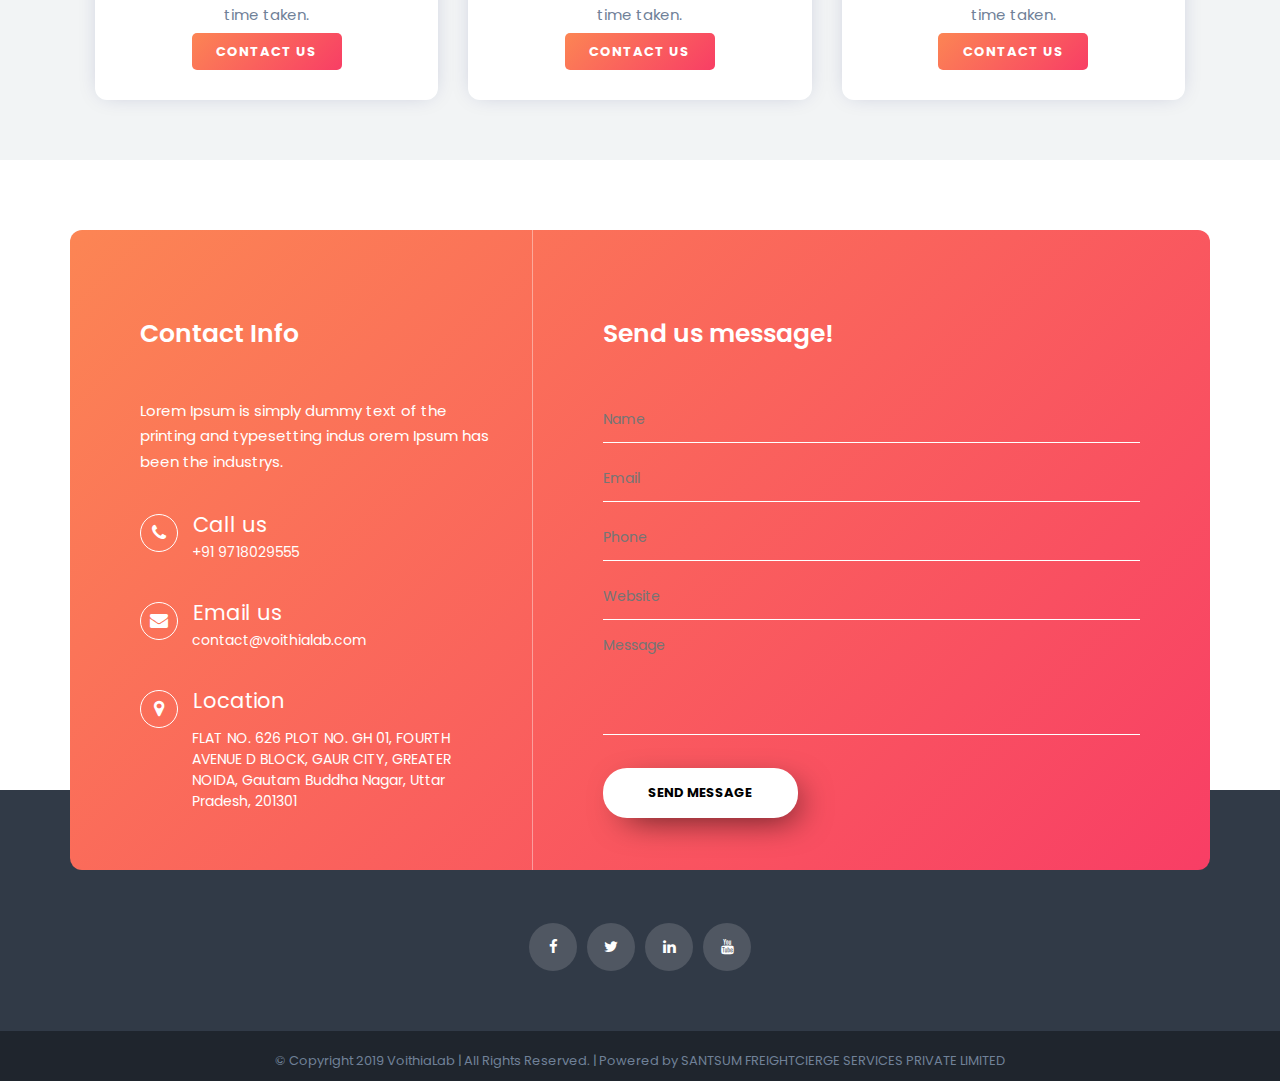
==== commit a5cb1f3f: "[Vinay] location updated" ====
--- a/index.html
+++ b/index.html
@@ -450,9 +450,17 @@
                              <h6><i class="fa fa-envelope"></i> Email us</h6>
                              <p>contact@voithialab.com</p>
                           </a>
-                          <a target="_blank" href="http://maps.google.com/?q=Location,125BusinessEvenue,Huston,USA" class="site-box-row">
+                          <a target="_blank" href="http://maps.google.com/?q=FOURTH AVENUE D
+                             	BLOCK, GAUR CITY, GREATER NOIDA, Gautam Buddha
+                             	Nagar, Uttar Pradesh" class="site-box-row">
                              <h6><i class="fa fa-map-marker"></i> Location</h6>
-                             <address>Location, 125 Business Evenue, Huston, USA</address>
+                             <address>
+                             	
+                             	FLAT NO. 626 PLOT NO. GH 01, FOURTH AVENUE D
+                             	BLOCK, GAUR CITY, GREATER NOIDA, Gautam Buddha
+                             	Nagar, Uttar Pradesh, 201301
+
+                             </address>
                           </a>
                        </div>
                     </div>
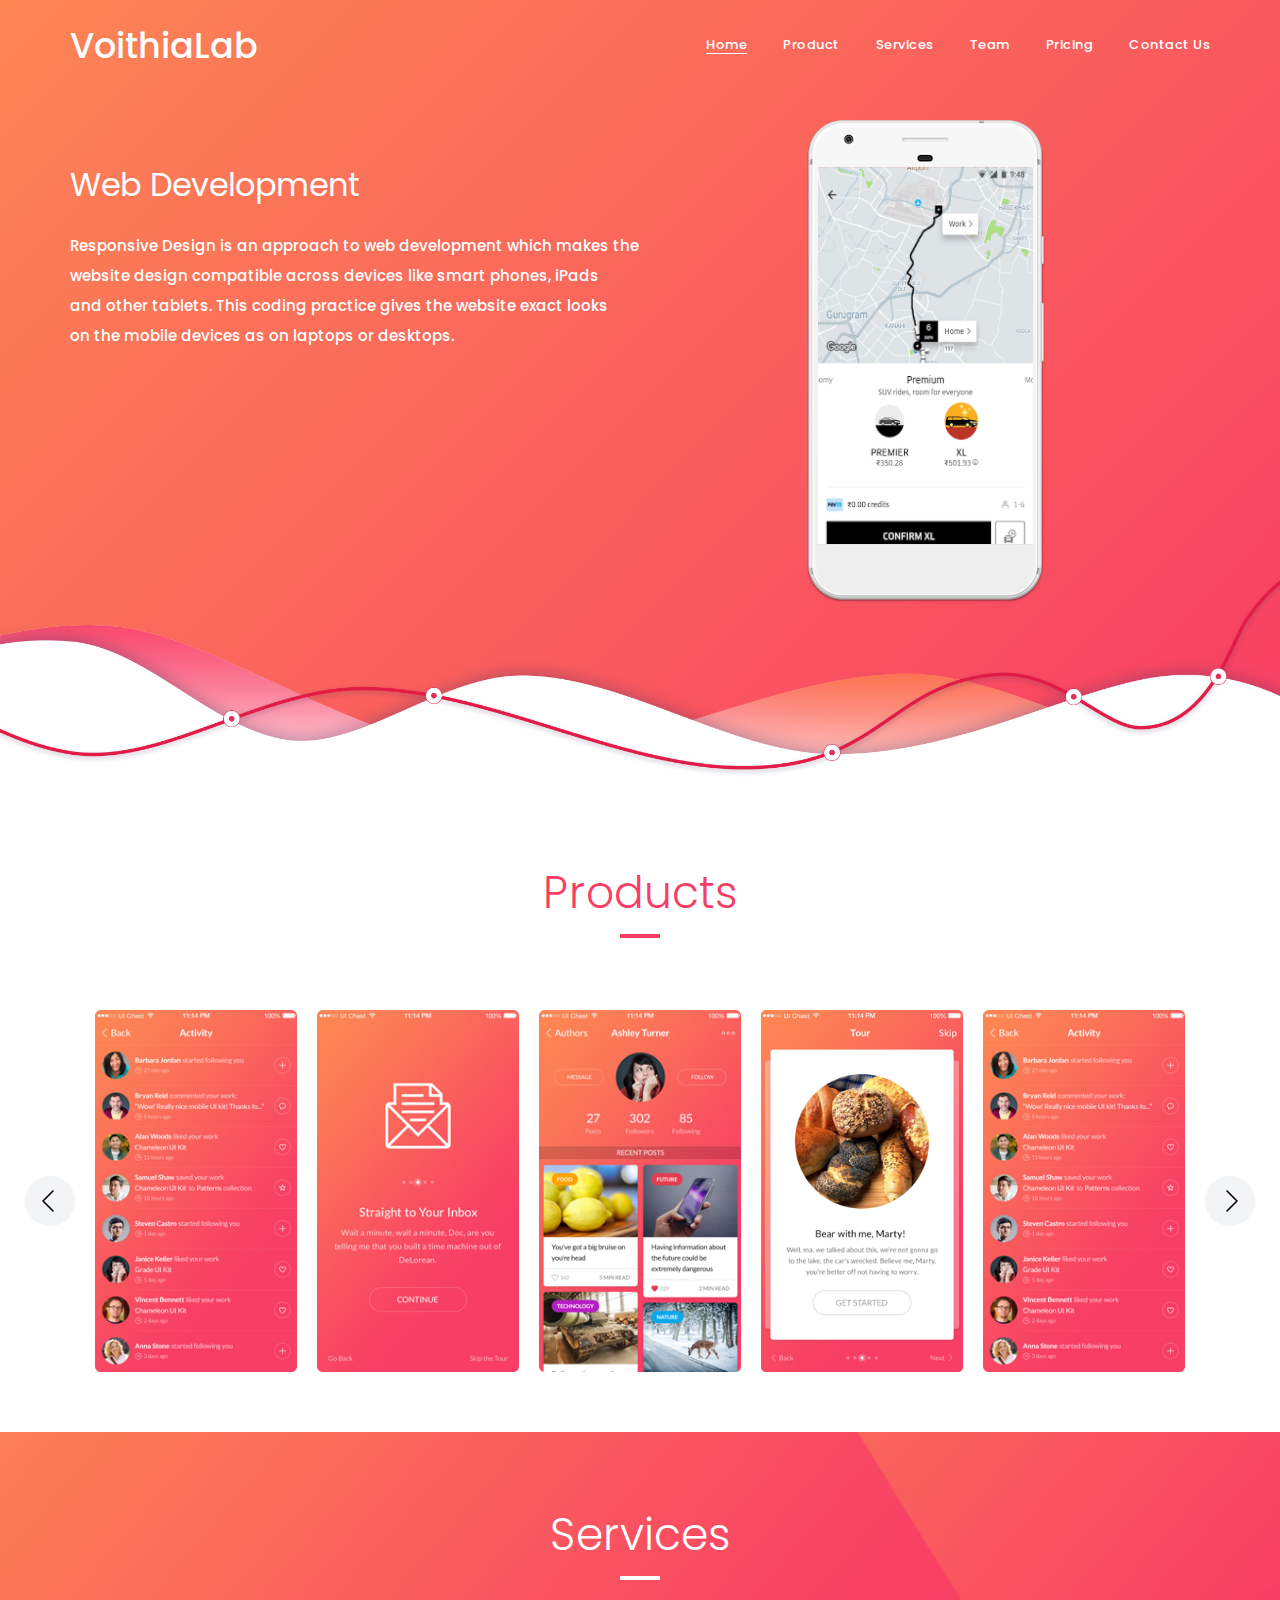
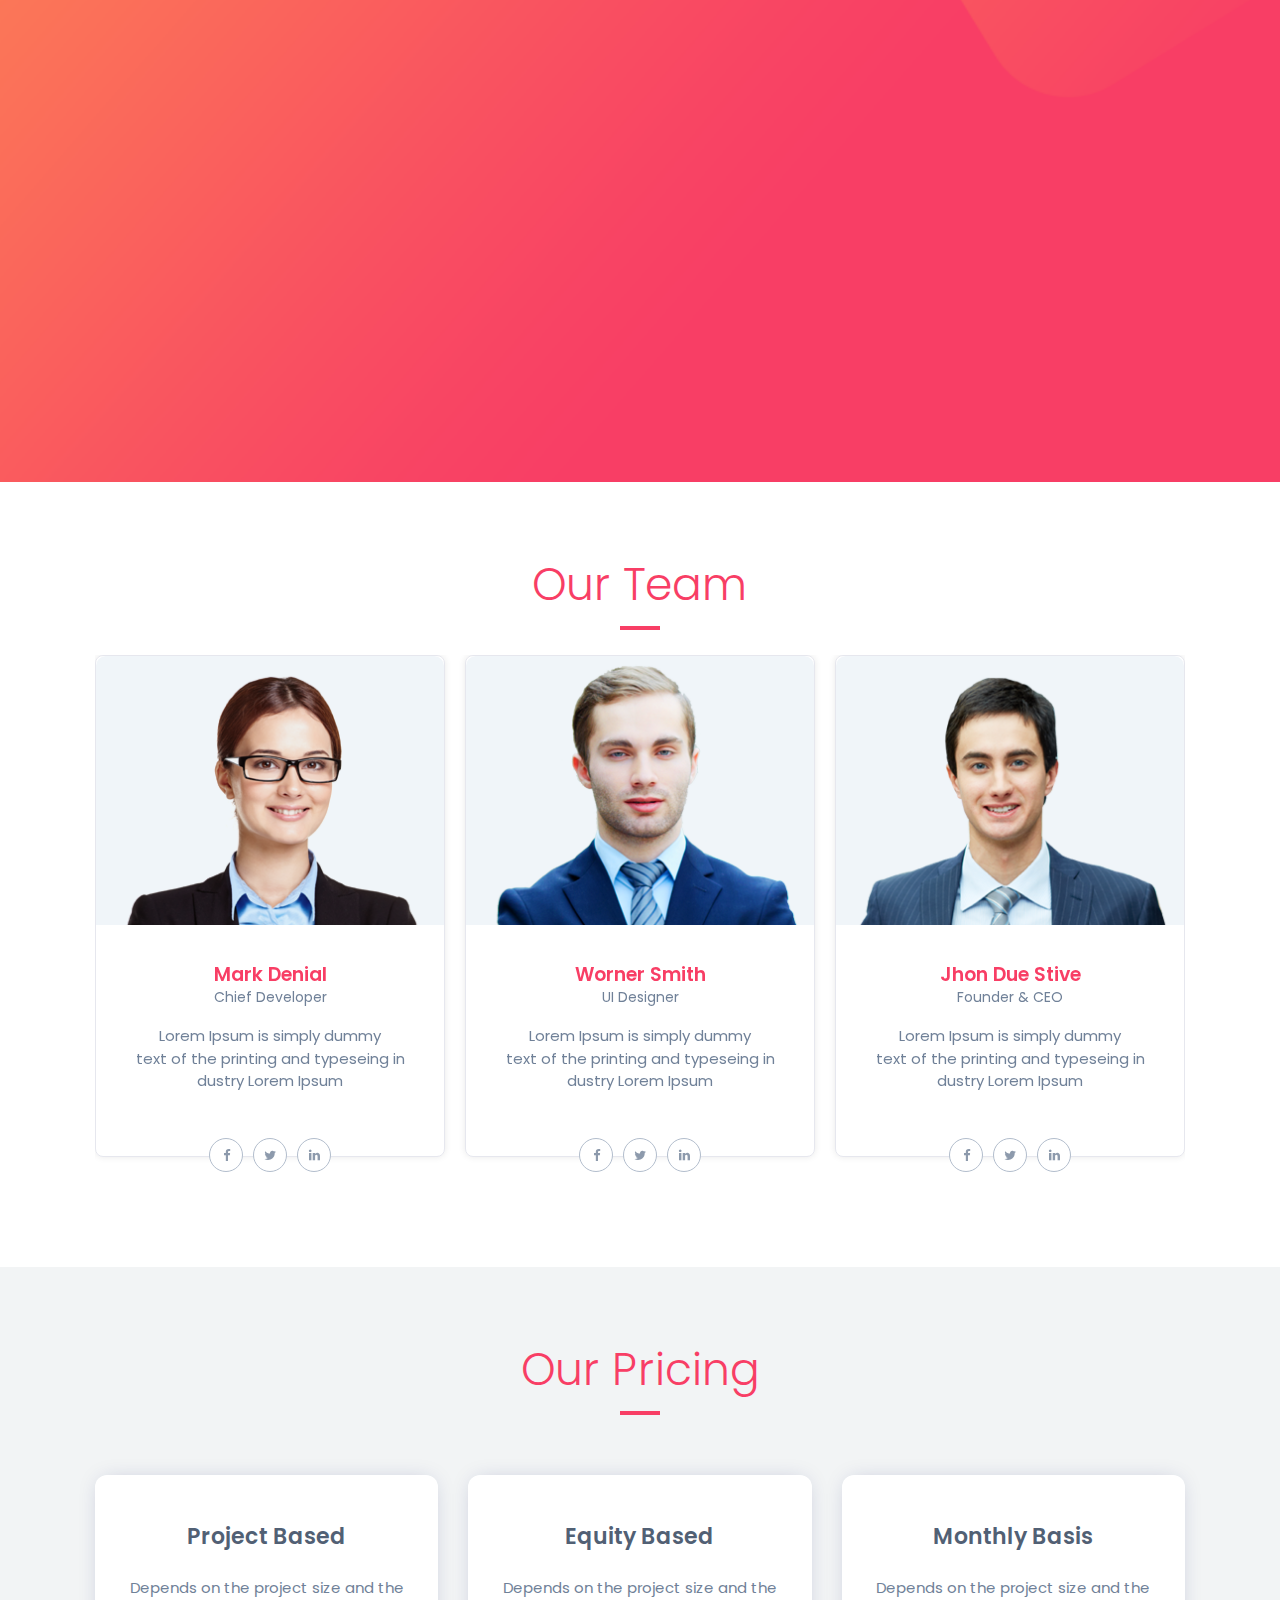
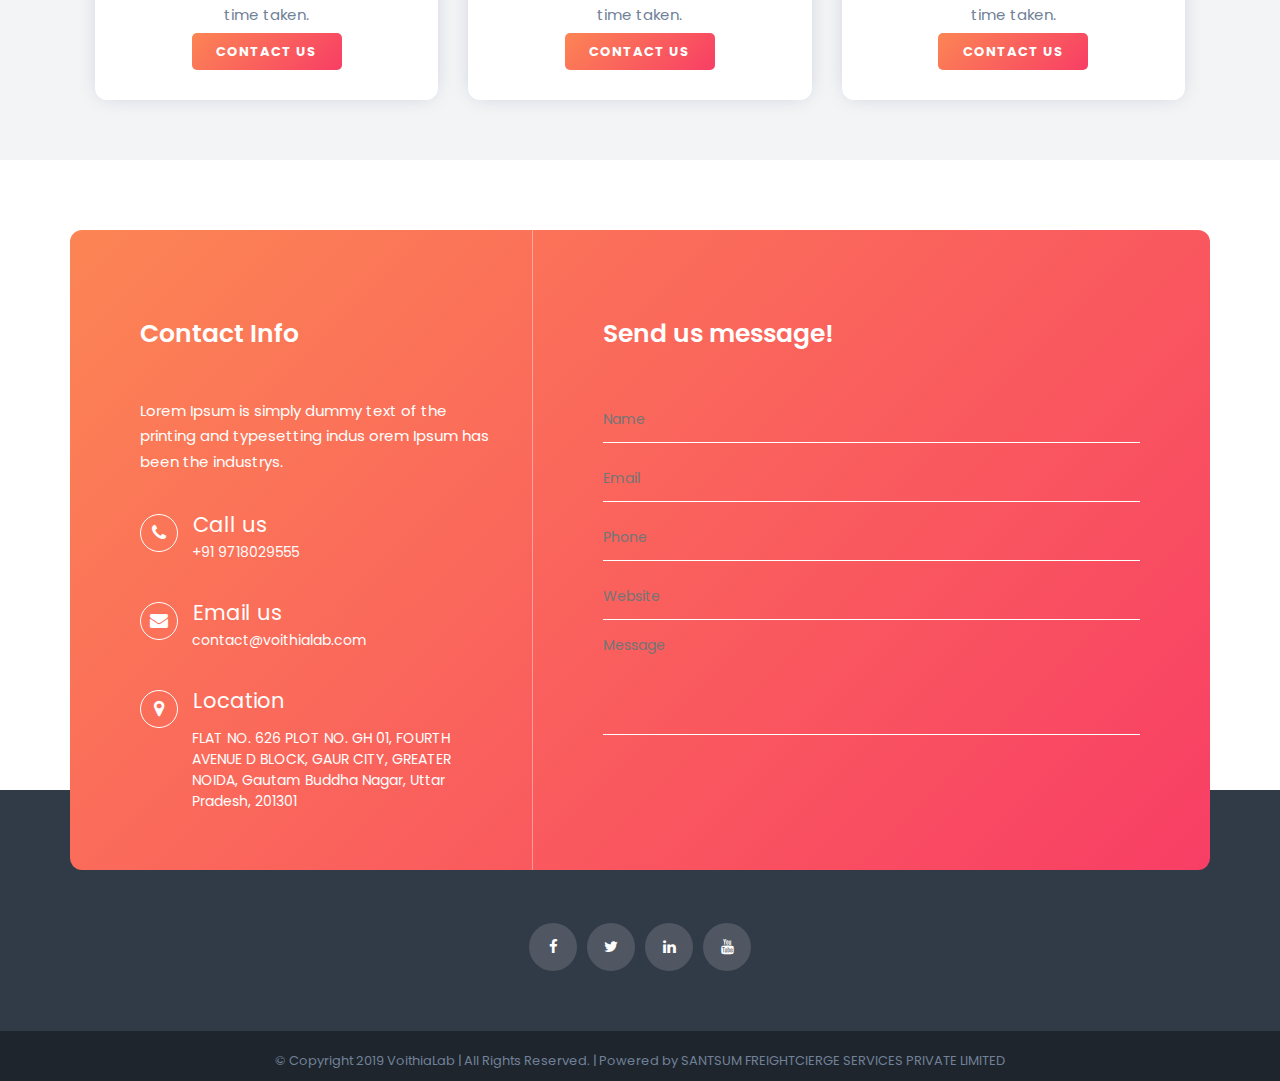
==== commit 684b9ac8: "[Vinay] Deactivate link" ====
--- a/index.html
+++ b/index.html
@@ -91,7 +91,7 @@
                               and other tablets. This coding practice gives the website exact looks
                               on the mobile devices as on laptops or desktops.
                            </p>
-                           <a href="#contact" class="slide-button">Contact Us</a>
+                          <!--  <a href="#contact" class="slide-button">Contact Us</a> -->
                         </div>
                      </div>
                      <div class="col-xs-12 col-sm-12 col-md-6 col-lg-6">
@@ -202,28 +202,28 @@
                           <div class="swiper-container" id="quick-view-slider">
                              <ul class="swiper-wrapper">
                                 <li class="swiper-slide">
-                                   <a href="#" class="box">
+                                   <a class="box">
                                       <figure>
                                          <img src="images/quick-view-1.png" alt="Image">
                                       </figure>
                                    </a>
                                 </li>
                                 <li class="swiper-slide">
-                                   <a href="#" class="box">
+                                   <a class="box">
                                       <figure>
                                          <img src="images/quick-view-2.png" alt="Image">
                                       </figure>
                                    </a>
                                 </li>
                                 <li class="swiper-slide">
-                                   <a href="#" class="box">
+                                   <a class="box">
                                       <figure>
                                          <img src="images/quick-view-3.png" alt="Image">
                                       </figure>
                                    </a>
                                 </li>
                                 <li class="swiper-slide">
-                                   <a href="#" class="box">
+                                   <a class="box">
                                       <figure>
                                          <img src="images/quick-view-4.png" alt="Image">
                                       </figure>
@@ -250,7 +250,7 @@
                     <div class="container">
                        <div class="row flex-row">
                           <div class="col-md-4 mb-40">
-                             <a href="#" class="app-download-icons wow fadeInLeft" data-wow-duration="1s">
+                             <a class="app-download-icons wow fadeInLeft" data-wow-duration="1s">
                                 <div class="services-icon">
                                    <i class="fa fa-android"></i>
                                 </div>
@@ -259,7 +259,7 @@
                              </a>
                           </div>
                           <div class="col-md-4 mb-40">
-                             <a href="#" class="app-download-icons wow fadeInLeft" data-wow-duration="1s">
+                             <a class="app-download-icons wow fadeInLeft" data-wow-duration="1s">
                                 <div class="services-icon">
                                    <i class="fa fa-apple"></i>
                                 </div>
@@ -268,7 +268,7 @@
                              </a>
                           </div>
                           <div class="col-md-4 mb-40">
-                             <a href="#" class="app-download-icons wow fadeInLeft" data-wow-duration="1s">
+                             <a class="app-download-icons wow fadeInLeft" data-wow-duration="1s">
                                 <div class="services-icon">
                                    <i class="fa fa-mobile"></i>
                                 </div>
@@ -277,7 +277,7 @@
                              </a>
                           </div>
                           <div class="col-md-4 mb-40">
-                             <a href="#" class="app-download-icons wow fadeInLeft" data-wow-duration="1s">
+                             <a class="app-download-icons wow fadeInLeft" data-wow-duration="1s">
                                 <div class="services-icon">
                                    <i class="fa fa-laptop"></i>
                                 </div>
@@ -286,7 +286,7 @@
                              </a>
                           </div>
                           <div class="col-md-4 mb-40">
-                             <a href="#" class="app-download-icons wow fadeInLeft" data-wow-duration="1s">
+                             <a class="app-download-icons wow fadeInLeft" data-wow-duration="1s">
                                 <div class="services-icon">
                                    <i class="fa fa-users"></i>
                                 </div>
@@ -330,9 +330,9 @@
                                          dustry Lorem Ipsum
                                       </p>
                                       <div class="site-social-icons">
-                                         <a href="#"><i class="fa fa-facebook"></i></a>
-                                         <a href="#"><i class="fa fa-twitter"></i></a>
-                                         <a href="#"><i class="fa fa-linkedin"></i></a>
+                                         <a><i class="fa fa-facebook"></i></a>
+                                         <a><i class="fa fa-twitter"></i></a>
+                                         <a><i class="fa fa-linkedin"></i></a>
                                       </div>
                                    </div>
                                 </li>
@@ -348,9 +348,9 @@
                                          dustry Lorem Ipsum
                                       </p>
                                       <div class="site-social-icons">
-                                         <a href="#"><i class="fa fa-facebook"></i></a>
-                                         <a href="#"><i class="fa fa-twitter"></i></a>
-                                         <a href="#"><i class="fa fa-linkedin"></i></a>
+                                         <a><i class="fa fa-facebook"></i></a>
+                                         <a><i class="fa fa-twitter"></i></a>
+                                         <a><i class="fa fa-linkedin"></i></a>
                                       </div>
                                    </div>
                                 </li>
@@ -366,9 +366,9 @@
                                          dustry Lorem Ipsum
                                       </p>
                                       <div class="site-social-icons">
-                                         <a href="#"><i class="fa fa-facebook"></i></a>
-                                         <a href="https://twitter.com/voithialab"><i class="fa fa-twitter"></i></a>
-                                         <a href="#"><i class="fa fa-linkedin"></i></a>
+                                         <a><i class="fa fa-facebook"></i></a>
+                                         <a><i class="fa fa-twitter"></i></a>
+                                         <a ><i class="fa fa-linkedin"></i></a>
                                       </div>
                                    </div>
                                 </li>
@@ -396,33 +396,33 @@
                  <div class="col-xs-12 col-sm-12 col-md-4 col-lg-4">
                     <div class="blog-post-box">
                        <div class="blog-post-content">
-                          <a href="#">
+                          <a>
                              <h4 class="text-center">Project Based</h4>
                           </a>
                           <p class="text-center">Depends on the project size and the time taken.</p>
-                          <a class="blog-more-button contact-btn" href="#">Contact Us</a>
+                          <a class="blog-more-button contact-btn">Contact Us</a>
                        </div>
                     </div>
                  </div>
                  <div class="col-xs-12 col-sm-12 col-md-4 col-lg-4">
                     <div class="blog-post-box">
                        <div class="blog-post-content">
-                          <a href="#">
+                          <a>
                              <h4 class="text-center">Equity Based</h4>
                           </a>
                           <p class="text-center">Depends on the project size and the time taken.</p>
-                          <a class="blog-more-button contact-btn" href="#">Contact Us</a>
+                          <a class="blog-more-button contact-btn">Contact Us</a>
                        </div>
                     </div>
                  </div>
                  <div class="col-xs-12 col-sm-12 col-md-4 col-lg-4">
                     <div class="blog-post-box">
                        <div class="blog-post-content">
-                          <a href="#">
+                          <a>
                              <h4 class="text-center">Monthly Basis</h4>
                           </a>
                           <p class="text-center">Depends on the project size and the time taken.</p>
-                          <a class="blog-more-button contact-btn" href="#">Contact Us</a>
+                          <a class="blog-more-button contact-btn">Contact Us</a>
                        </div>
                     </div>
                  </div>
@@ -446,7 +446,7 @@
                              <h6><i class="fa fa-phone"></i> Call us </h6>
                              <p>+91 9718029555</p>
                           </a>
-                          <a href="mailto:support@gmail.com" class="site-box-row last">
+                          <a href="mailto:contact@voithialab.com" class="site-box-row last">
                              <h6><i class="fa fa-envelope"></i> Email us</h6>
                              <p>contact@voithialab.com</p>
                           </a>
@@ -485,7 +485,7 @@
                              <textarea class="app-btn value-clear" name="app_message" placeholder="Message" required></textarea>
                              </label>
                              <label class="move">
-                             <button id="form-submit-btn" class="app-btn contactf-btn" type="submit">Send Message <i class="fa fa-spin fa-spinner"></i></button>
+                             <!-- <button id="form-submit-btn" class="app-btn contactf-btn" type="submit">Send Message <i class="fa fa-spin fa-spinner"></i></button> -->
                              </label>
                           </form>
                        </div>
@@ -500,10 +500,10 @@
            <div class="row">
               <div class="col-xs-12">
                  <div class="site-social-icons">
-                    <a href="#"><i class="fa fa-facebook"></i></a>
-                    <a href="#"><i class="fa fa-twitter"></i></a>
-                    <a href="#"><i class="fa fa-linkedin"></i></a>
-                    <a href="#"><i class="fa fa-youtube"></i></a>
+                    <a><i class="fa fa-facebook"></i></a>
+                    <a><i class="fa fa-twitter"></i></a>
+                    <a><i class="fa fa-linkedin"></i></a>
+                    <a><i class="fa fa-youtube"></i></a>
                  </div>
               </div>
            </div>
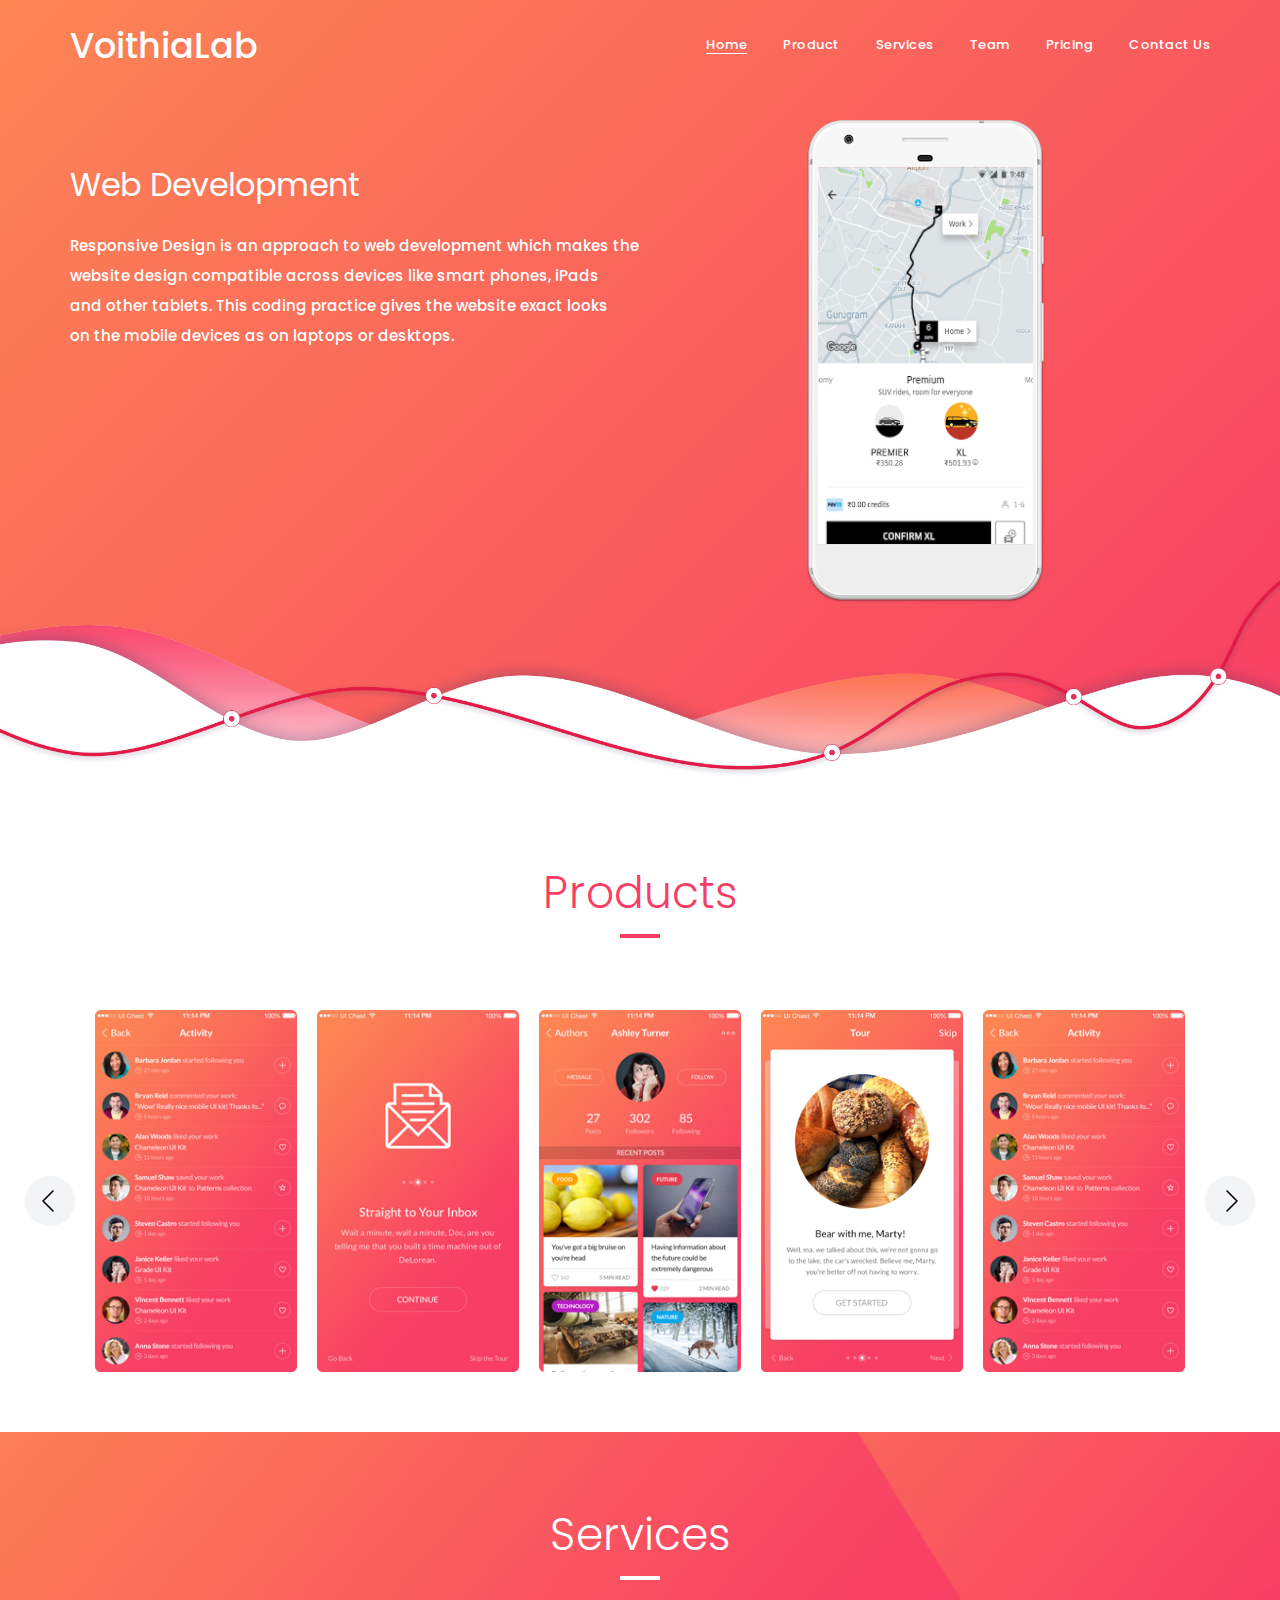
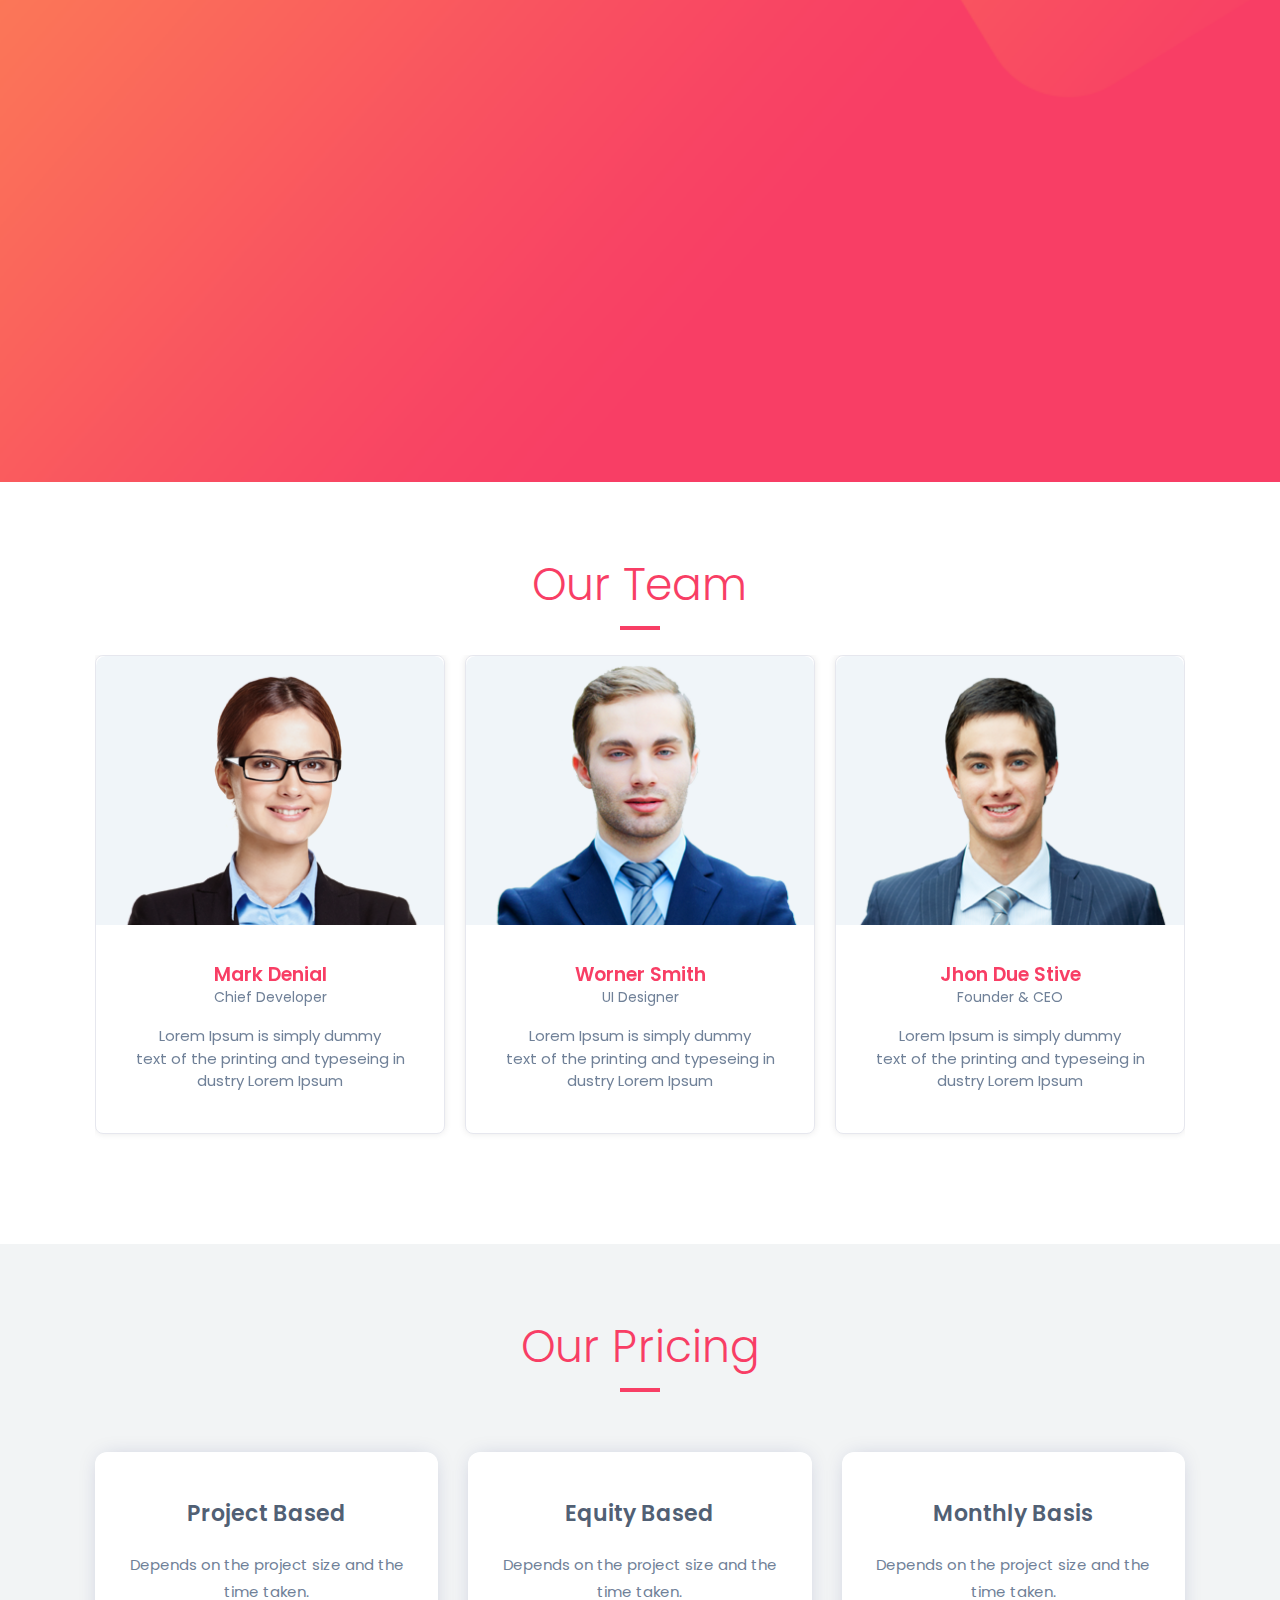
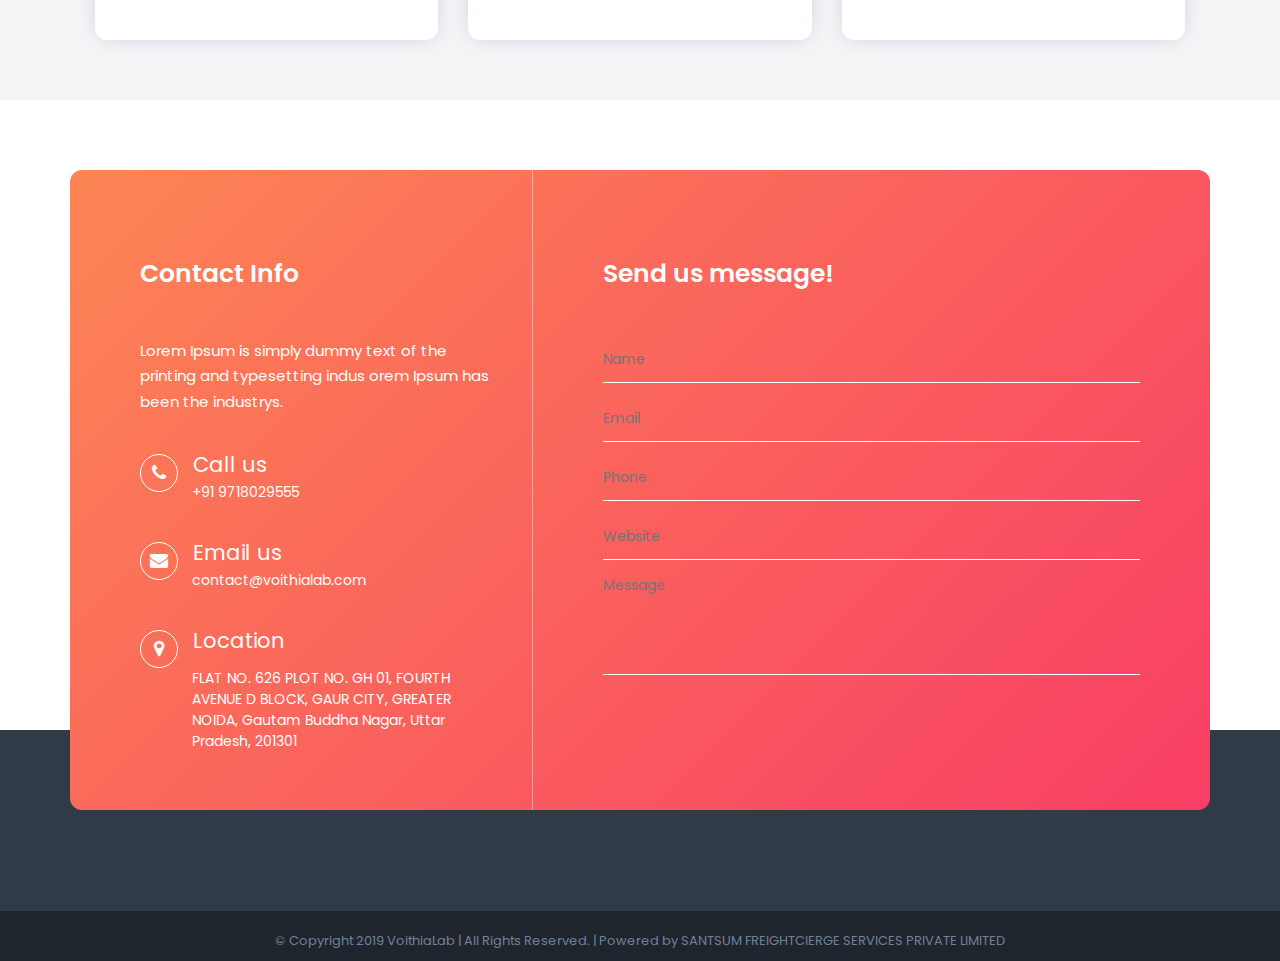
==== commit a82a6883: "[Vinay] Removed social link" ====
--- a/index.html
+++ b/index.html
@@ -330,9 +330,9 @@
                                          dustry Lorem Ipsum
                                       </p>
                                       <div class="site-social-icons">
-                                         <a><i class="fa fa-facebook"></i></a>
+                                         <!-- <a><i class="fa fa-facebook"></i></a>
                                          <a><i class="fa fa-twitter"></i></a>
-                                         <a><i class="fa fa-linkedin"></i></a>
+                                         <a><i class="fa fa-linkedin"></i></a> -->
                                       </div>
                                    </div>
                                 </li>
@@ -348,9 +348,9 @@
                                          dustry Lorem Ipsum
                                       </p>
                                       <div class="site-social-icons">
-                                         <a><i class="fa fa-facebook"></i></a>
+                                        <!--  <a><i class="fa fa-facebook"></i></a>
                                          <a><i class="fa fa-twitter"></i></a>
-                                         <a><i class="fa fa-linkedin"></i></a>
+                                         <a><i class="fa fa-linkedin"></i></a> -->
                                       </div>
                                    </div>
                                 </li>
@@ -366,9 +366,9 @@
                                          dustry Lorem Ipsum
                                       </p>
                                       <div class="site-social-icons">
-                                         <a><i class="fa fa-facebook"></i></a>
+                                        <!--  <a><i class="fa fa-facebook"></i></a>
                                          <a><i class="fa fa-twitter"></i></a>
-                                         <a ><i class="fa fa-linkedin"></i></a>
+                                         <a ><i class="fa fa-linkedin"></i></a> -->
                                       </div>
                                    </div>
                                 </li>
@@ -400,7 +400,7 @@
                              <h4 class="text-center">Project Based</h4>
                           </a>
                           <p class="text-center">Depends on the project size and the time taken.</p>
-                          <a class="blog-more-button contact-btn">Contact Us</a>
+                          <!-- <a class="blog-more-button contact-btn">Contact Us</a> -->
                        </div>
                     </div>
                  </div>
@@ -411,7 +411,7 @@
                              <h4 class="text-center">Equity Based</h4>
                           </a>
                           <p class="text-center">Depends on the project size and the time taken.</p>
-                          <a class="blog-more-button contact-btn">Contact Us</a>
+                          <!-- <a class="blog-more-button contact-btn">Contact Us</a> -->
                        </div>
                     </div>
                  </div>
@@ -422,7 +422,7 @@
                              <h4 class="text-center">Monthly Basis</h4>
                           </a>
                           <p class="text-center">Depends on the project size and the time taken.</p>
-                          <a class="blog-more-button contact-btn">Contact Us</a>
+                          <!-- <a class="blog-more-button contact-btn">Contact Us</a> -->
                        </div>
                     </div>
                  </div>
@@ -500,10 +500,10 @@
            <div class="row">
               <div class="col-xs-12">
                  <div class="site-social-icons">
-                    <a><i class="fa fa-facebook"></i></a>
+                    <!-- <a><i class="fa fa-facebook"></i></a>
                     <a><i class="fa fa-twitter"></i></a>
                     <a><i class="fa fa-linkedin"></i></a>
-                    <a><i class="fa fa-youtube"></i></a>
+                    <a><i class="fa fa-youtube"></i></a> -->
                  </div>
               </div>
            </div>
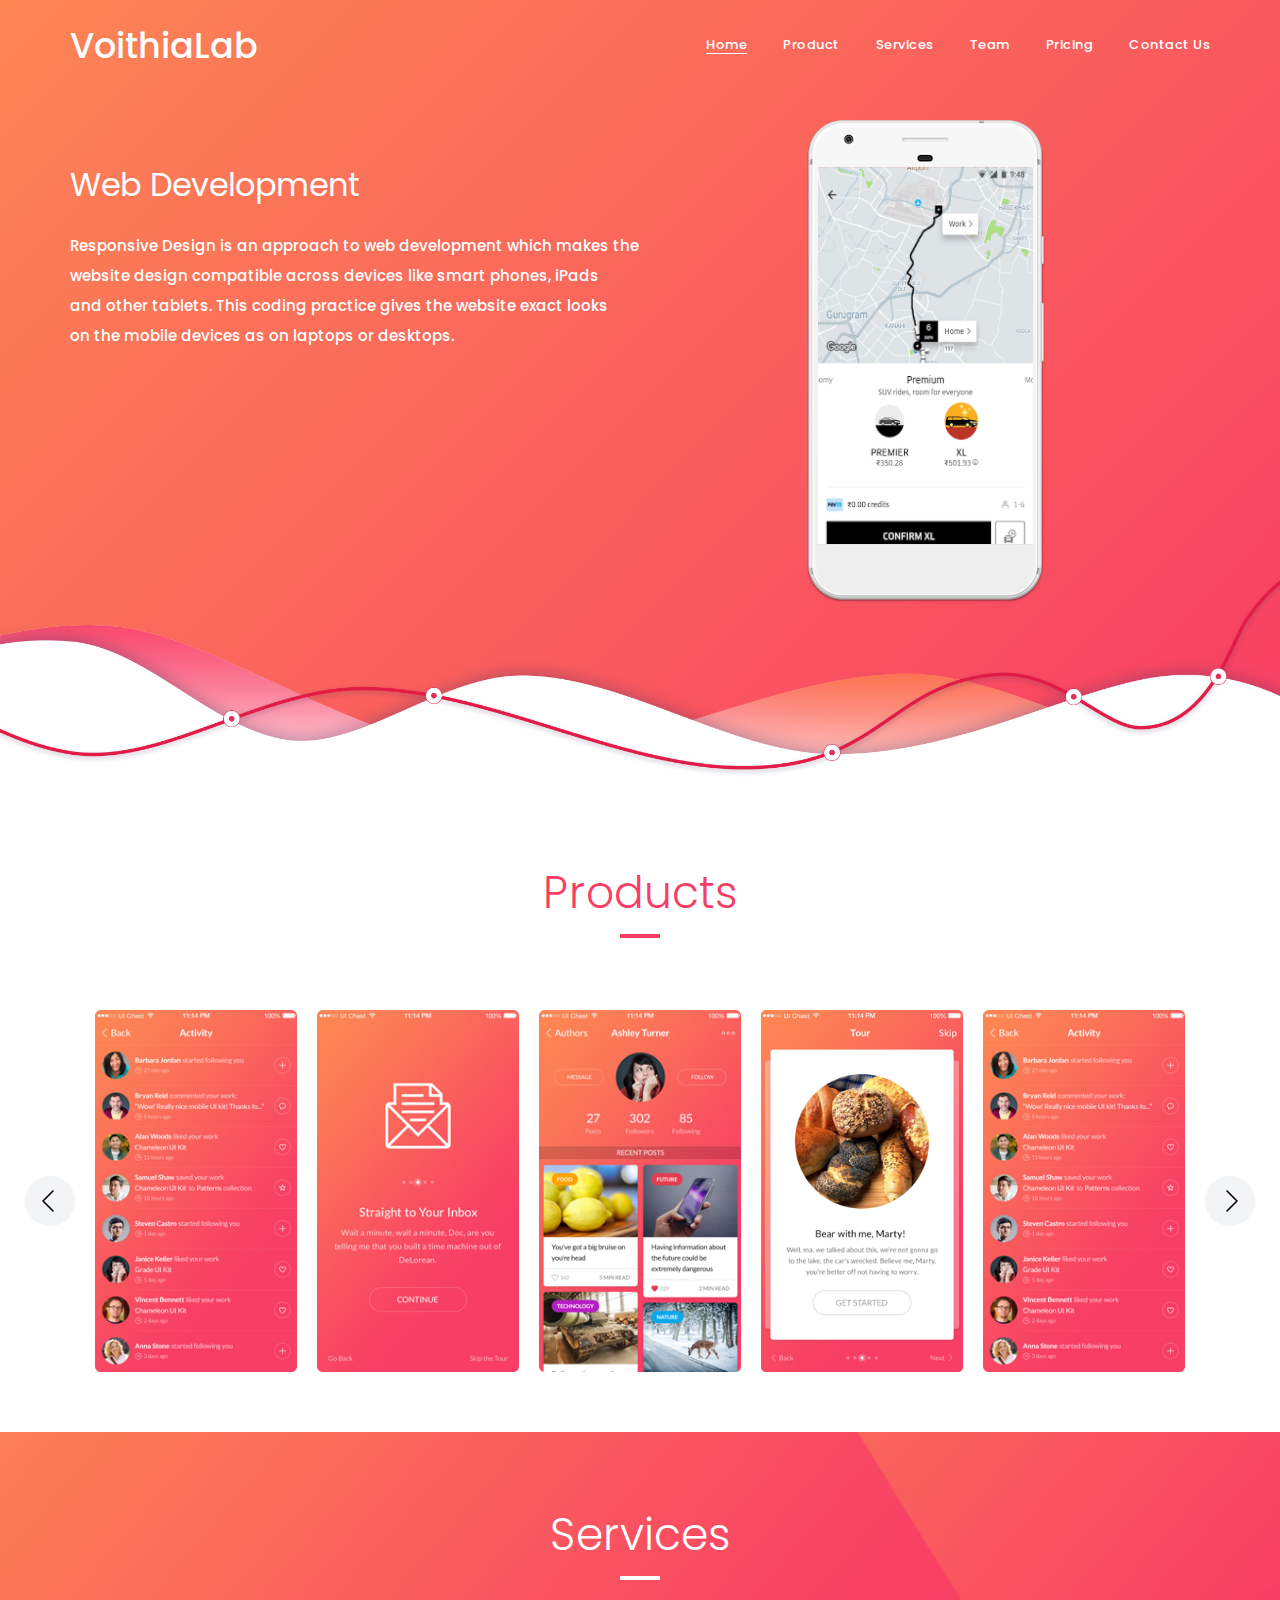
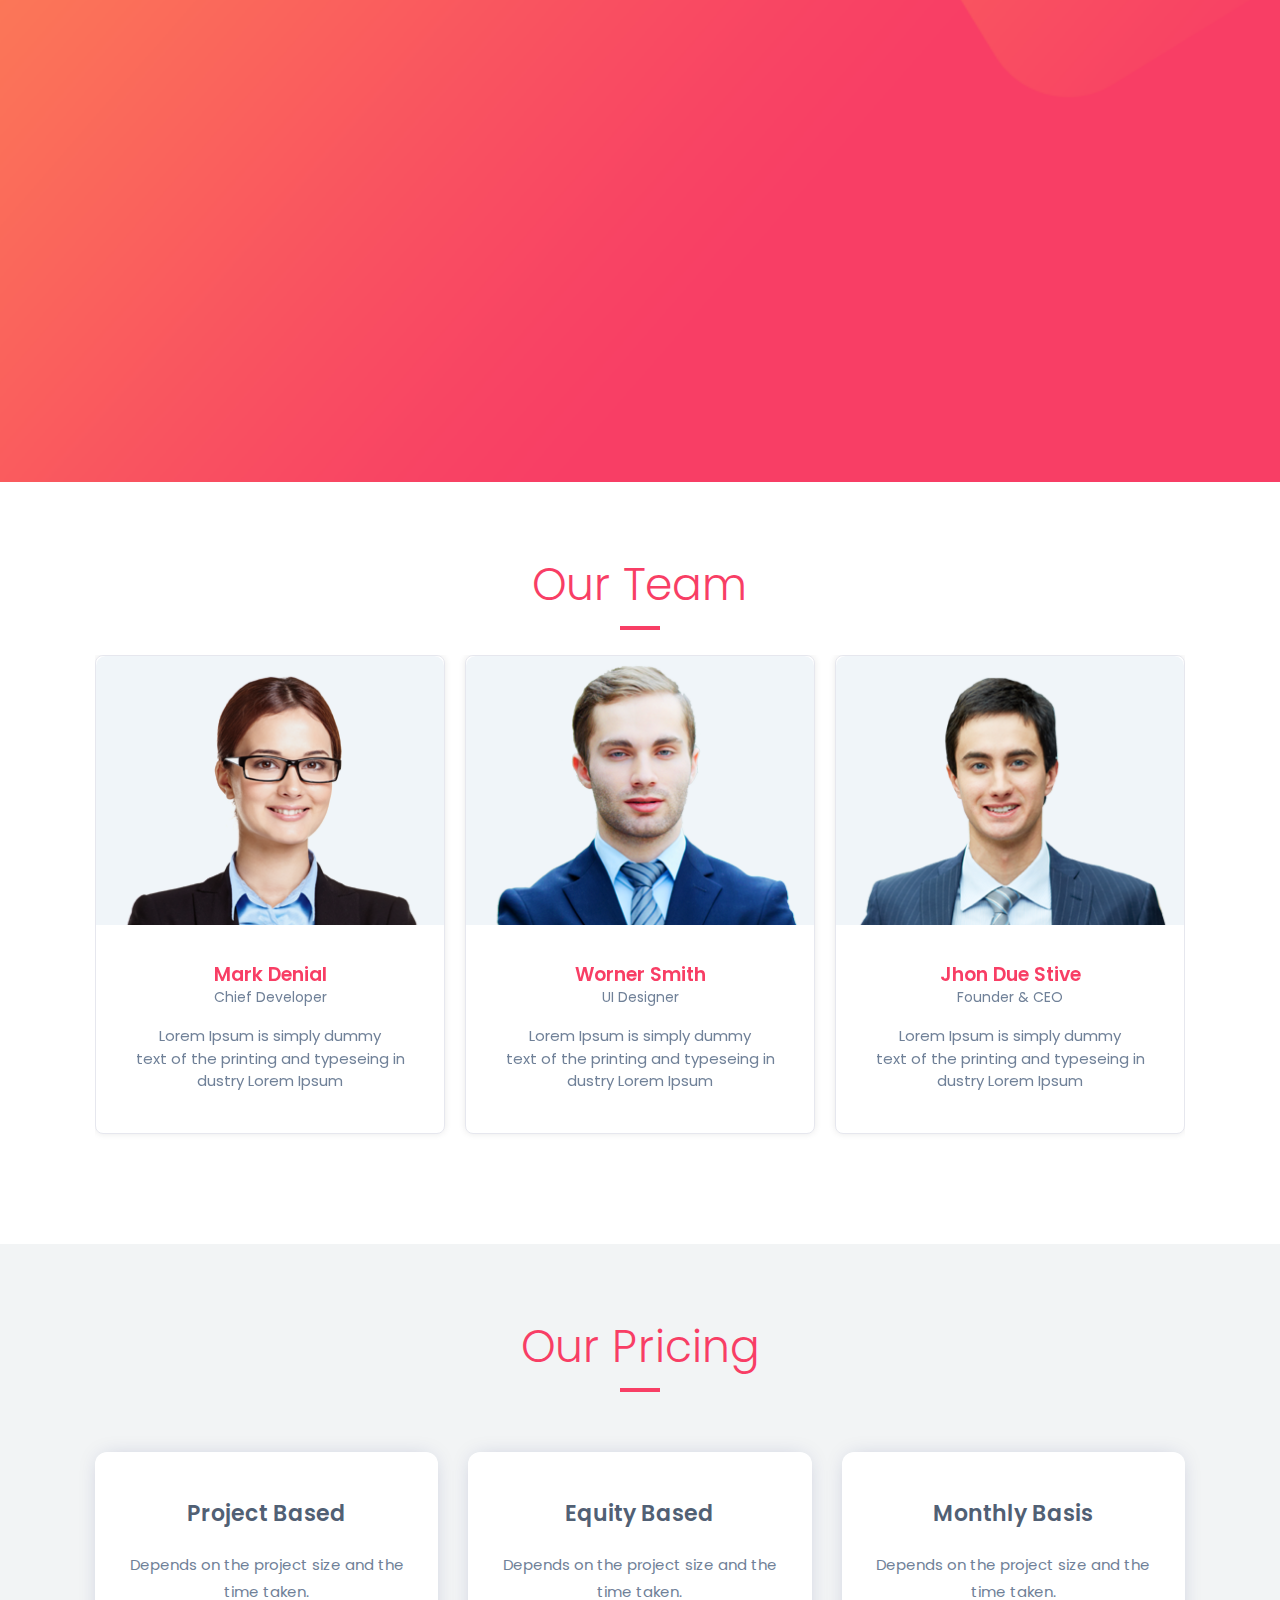
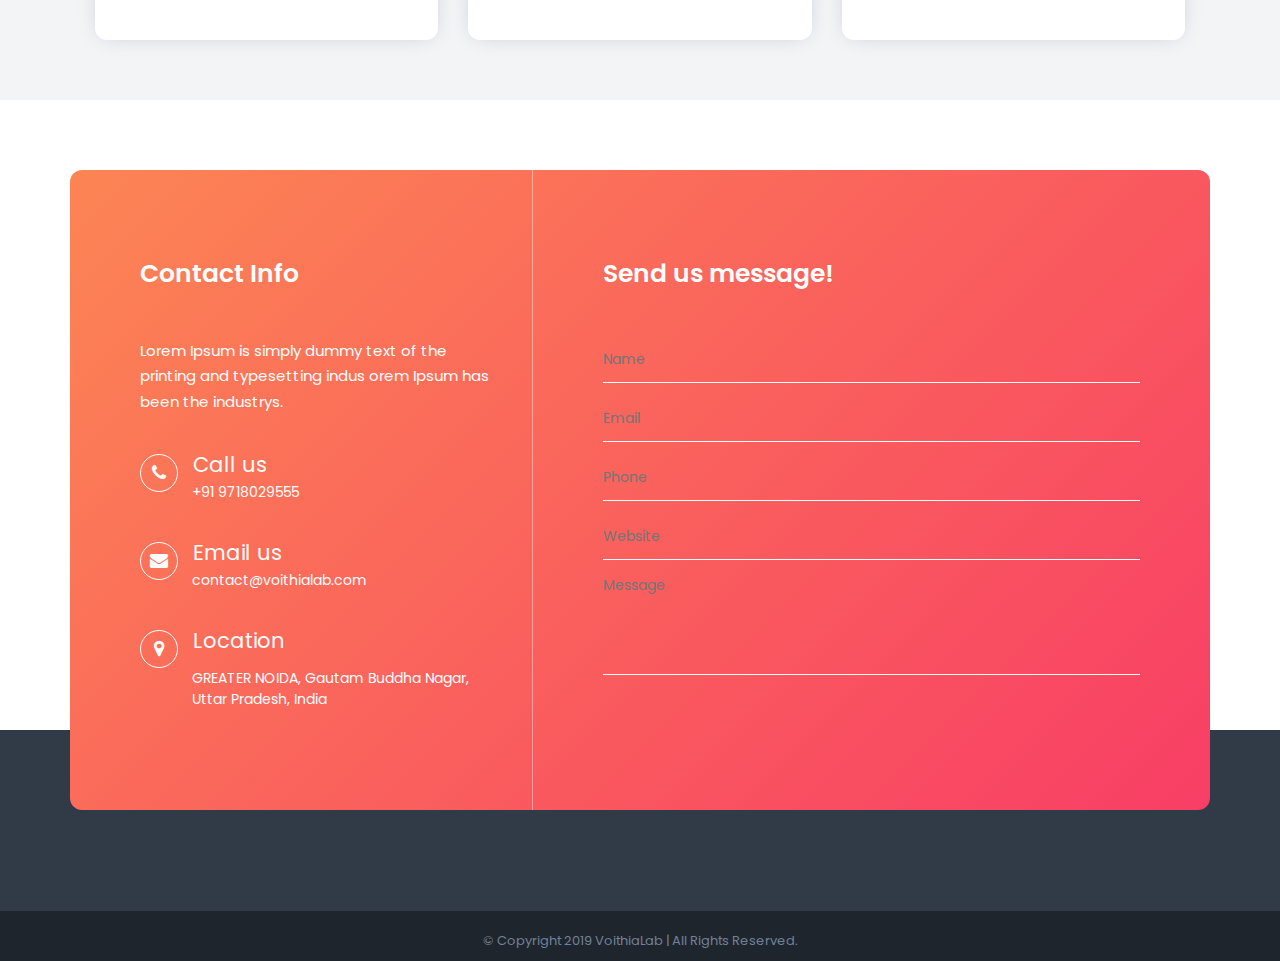
==== commit bee5b6d6: "[Vinay] Addresss chnages" ====
--- a/index.html
+++ b/index.html
@@ -7,7 +7,7 @@
       <meta name="msapplication-tap-highlight" content="no"/>
       <meta name="description" content="App Landing Page">
       <meta name="author" content="">
-      <title>Voithialab, Powered by SANTSUM FREIGHTCIERGE SERVICES PRIVATE LIMITED</title>
+      <title>Voithialab</title>
       <link href="css/bootstrap.min.css" rel="stylesheet">
       <link rel="stylesheet" href="css/font-awesome.min.css">
       <link rel="stylesheet" href="css/swiper.min.css">
@@ -450,16 +450,12 @@
                              <h6><i class="fa fa-envelope"></i> Email us</h6>
                              <p>contact@voithialab.com</p>
                           </a>
-                          <a target="_blank" href="http://maps.google.com/?q=FOURTH AVENUE D
-                             	BLOCK, GAUR CITY, GREATER NOIDA, Gautam Buddha
+                          <a target="_blank" href="http://maps.google.com/?q=Gautam Buddha
                              	Nagar, Uttar Pradesh" class="site-box-row">
                              <h6><i class="fa fa-map-marker"></i> Location</h6>
                              <address>
-                             	
-                             	FLAT NO. 626 PLOT NO. GH 01, FOURTH AVENUE D
-                             	BLOCK, GAUR CITY, GREATER NOIDA, Gautam Buddha
-                             	Nagar, Uttar Pradesh, 201301
-
+                              GREATER NOIDA, Gautam Buddha
+                             	Nagar, Uttar Pradesh, India
                              </address>
                           </a>
                        </div>
@@ -514,7 +510,9 @@
            <div class="row">
               <div class="col-xs-12">
                  <div class="site-copyright">
-                    <p style="text-align: center;">© Copyright 2019 VoithiaLab | All Rights Reserved. | Powered by SANTSUM FREIGHTCIERGE SERVICES PRIVATE LIMITED</p>
+                    <p style="text-align: center;">
+                      © Copyright 2019 VoithiaLab | All Rights Reserved.
+                    </p>
                  </div>
               </div>
            </div>
